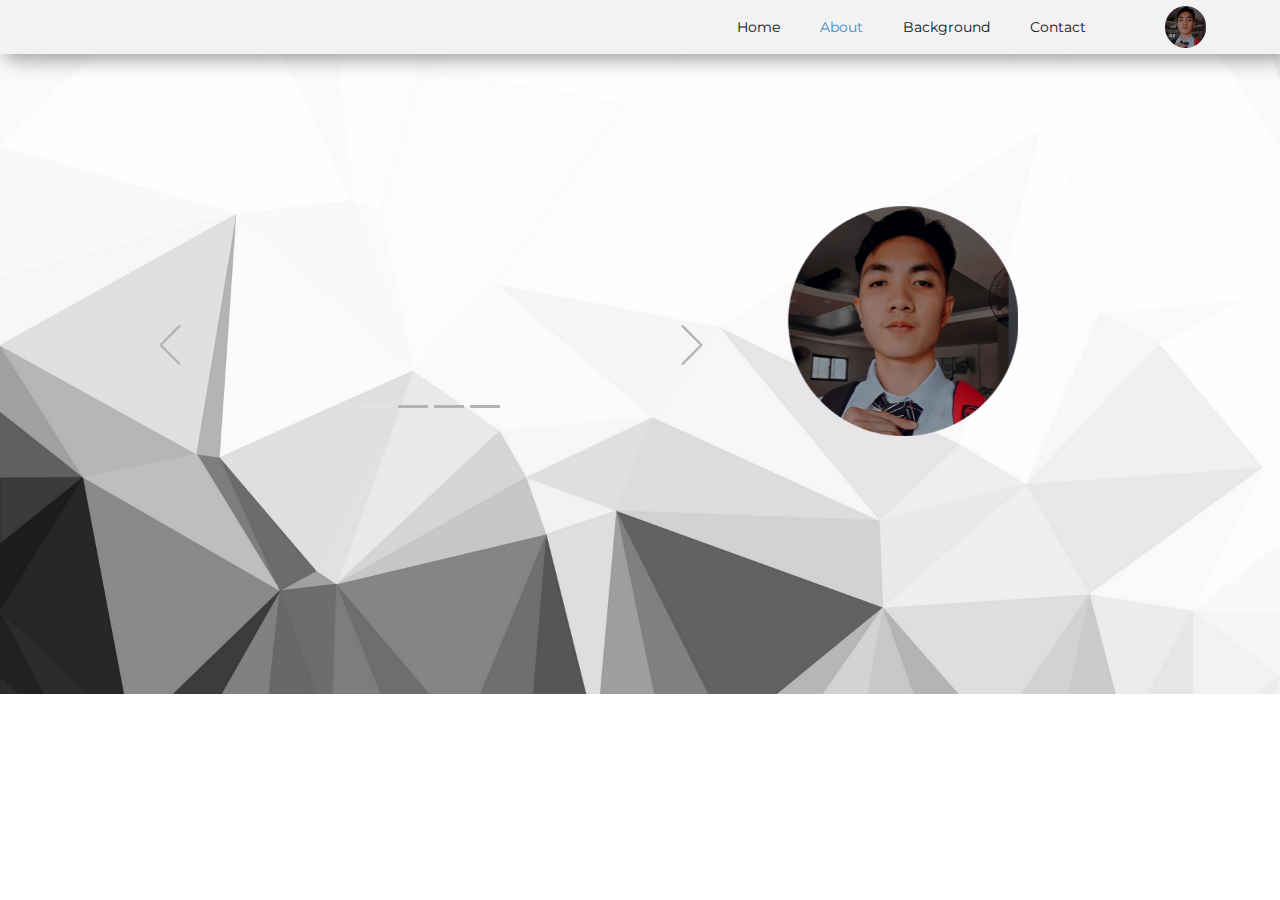
==== About.html @ c998b85d "hashtag_kulangot" ====
<!DOCTYPE html>
<html style="font-size: 16px;" lang="en"><head>
    <meta name="viewport" content="width=device-width, initial-scale=1.0">
    <meta charset="utf-8">
    <meta name="keywords" content="">
    <meta name="description" content="">
    <title>About</title>
    <link rel="stylesheet" href="nicepage.css" media="screen">
<link rel="stylesheet" href="About.css" media="screen">
    <script class="u-script" type="text/javascript" src="jquery.js" defer=""></script>
    <script class="u-script" type="text/javascript" src="nicepage.js" defer=""></script>
    <meta name="generator" content="Nicepage 5.18.6, nicepage.com">
    <link id="u-theme-google-font" rel="stylesheet" href="https://fonts.googleapis.com/css?family=Roboto:100,100i,300,300i,400,400i,500,500i,700,700i,900,900i|Open+Sans:300,300i,400,400i,500,500i,600,600i,700,700i,800,800i">
    <link id="u-page-google-font" rel="stylesheet" href="https://fonts.googleapis.com/css?family=Montserrat:100,100i,200,200i,300,300i,400,400i,500,500i,600,600i,700,700i,800,800i,900,900i">
    
    
    
    <script type="application/ld+json">{
		"@context": "http://schema.org",
		"@type": "Organization",
		"name": "HashtagKulangot"
}</script>
    <meta name="theme-color" content="#478ac9">
    <meta property="og:title" content="About">
    <meta property="og:description" content="">
    <meta property="og:type" content="website">
  <meta data-intl-tel-input-cdn-path="intlTelInput/"></head>
  <body data-path-to-root="./" class="u-body u-xl-mode" data-lang="en"><header class="u-box-shadow u-clearfix u-grey-5 u-header u-sticky u-sticky-5478 u-header" id="sec-b8b0"><div class="u-clearfix u-sheet u-sheet-1">
        <img class="u-align-right u-enable-responsive u-image u-image-contain u-image-default u-image-1" src="Picsart_23-10-25_15-03-24-7631.png" alt="" data-image-width="1279" data-image-height="1280">
        <nav class="u-menu u-menu-one-level u-offcanvas u-menu-1">
          <div class="menu-collapse u-custom-font u-font-montserrat" style="font-size: 0.75rem; letter-spacing: 0px; font-weight: 300;">
            <a class="u-button-style u-custom-left-right-menu-spacing u-custom-padding-bottom u-custom-top-bottom-menu-spacing u-file-icon u-nav-link u-text-active-palette-1-base u-text-hover-palette-2-base u-file-icon-1" href="#">
              <img src="12522220.png" alt="">
            </a>
          </div>
          <div class="u-custom-menu u-nav-container">
            <ul class="u-custom-font u-font-montserrat u-nav u-unstyled u-nav-1"><li class="u-nav-item"><a class="u-button-style u-nav-link u-text-active-palette-1-base u-text-hover-palette-2-base" href="Home.html" style="padding: 10px 20px;">Home</a>
</li><li class="u-nav-item"><a class="u-button-style u-nav-link u-text-active-palette-1-base u-text-hover-palette-2-base" href="About.html" style="padding: 10px 20px;">About</a>
</li><li class="u-nav-item"><a class="u-button-style u-nav-link u-text-active-palette-1-base u-text-hover-palette-2-base" href="Background.html" style="padding: 10px 20px;">Background</a>
</li><li class="u-nav-item"><a class="u-button-style u-nav-link u-text-active-palette-1-base u-text-hover-palette-2-base" href="Contact.html" style="padding: 10px 20px;">Contact</a>
</li></ul>
          </div>
          <div class="u-custom-menu u-nav-container-collapse">
            <div class="u-black u-container-style u-inner-container-layout u-opacity u-opacity-75 u-sidenav">
              <div class="u-inner-container-layout u-sidenav-overflow">
                <p class="u-align-center u-custom-font u-font-georgia u-text u-text-default-xs u-text-1">MENU</p>
                <ul class="u-align-center u-custom-font u-font-courier-new u-nav u-popupmenu-items u-unstyled u-nav-2"><li class="u-nav-item"><a class="u-button-style u-nav-link" href="Home.html" style="padding-top: 16px; padding-bottom: 16px;">Home</a>
</li><li class="u-nav-item"><a class="u-button-style u-nav-link" href="About.html" style="padding-top: 16px; padding-bottom: 16px;">About</a>
</li><li class="u-nav-item"><a class="u-button-style u-nav-link" href="Background.html" style="padding-top: 16px; padding-bottom: 16px;">Background</a>
</li><li class="u-nav-item"><a class="u-button-style u-nav-link" href="Contact.html" style="padding-top: 16px; padding-bottom: 16px;">Contact</a>
</li></ul>
                <div class="u-menu-close u-menu-close-1"></div>
                <p class="u-align-center u-custom-font u-font-georgia u-text u-text-default-xs u-text-2"> © Chester Muñez. <br>All rights reserved.
                </p>
              </div>
            </div>
            <div class="u-black u-menu-overlay u-opacity u-opacity-50"></div>
          </div>
        </nav>
        <h4 class="u-align-left u-custom-font u-font-montserrat u-hidden-md u-hidden-sm u-hidden-xs u-hover-feature u-text u-text-3" data-animation-name="customAnimationIn" data-animation-duration="1000" data-animation-delay="2000">MY PORTFOLIO</h4>
      </div></header>
    <section class="u-clearfix u-image u-section-1" id="sec-8a00" data-image-width="8000" data-image-height="4500">
      
      <div class="u-clearfix u-sheet u-sheet-1">
        <img class="u-hover-feature u-image u-image-contain u-image-default u-image-1" src="Picsart_23-10-25_15-03-24-7631.png" alt="" data-image-width="1279" data-image-height="1280" data-animation-name="flipIn" data-animation-duration="1000" data-animation-direction="X">
        <p class="u-custom-font u-font-montserrat u-hover-feature u-text u-text-default u-text-1" data-animation-name="customAnimationIn" data-animation-duration="1000" data-animation-delay="1000">Balance and Driven</p>
        <div data-interval="5000" data-u-ride="carousel" class="u-carousel u-slider u-slider-1" id="carousel-beac">
          <ol class="u-absolute-hcenter u-carousel-indicators u-carousel-indicators-1">
            <li data-u-target="#carousel-beac" class="u-active u-active-grey-10 u-grey-30" data-u-slide-to="0"></li>
            <li data-u-target="#carousel-beac" class="u-active-grey-10 u-grey-30" data-u-slide-to="1"></li>
            <li data-u-target="#carousel-beac" class="u-active-grey-10 u-grey-30" data-u-slide-to="2"></li>
            <li data-u-target="#carousel-beac" class="u-active-grey-10 u-grey-30" data-u-slide-to="3"></li>
          </ol>
          <div class="u-carousel-inner" role="listbox">
            <div class="u-active u-carousel-item u-container-style u-slide">
              <div class="u-container-layout u-container-layout-1">
                <p class="u-align-center u-hover-feature u-text u-text-2" data-animation-name="customAnimationIn" data-animation-duration="1000" data-animation-delay="1500"> "A working student, harmonizing employment with my studies to support myself."</p>
              </div>
            </div>
            <div class="u-align-center u-carousel-item u-container-style u-slide">
              <div class="u-container-layout u-container-layout-2">
                <p class="u-hover-feature u-text u-text-3"> "Currently employed as a Transcriptionist, where ​my role involves converting audio content into written text."</p>
              </div>
            </div>
            <div class="u-align-center u-carousel-item u-container-style u-slide">
              <div class="u-container-layout u-container-layout-3">
                <p class="u-hover-feature u-text u-text-4"> "As a church musician, my profound commitment is to serve through the gift of music."</p>
              </div>
            </div>
            <div class="u-carousel-item u-container-align-center-md u-container-align-center-sm u-container-style u-slide">
              <div class="u-container-layout u-valign-middle-lg u-valign-top-md u-valign-top-sm u-container-layout-4">
                <p class="u-align-center u-hover-feature u-text u-text-5"> "During leisure hours, I engage in stenography writing and honing my m​usical skills, especially on keyboard."</p>
              </div>
            </div>
          </div>
          <a class="u-absolute-vcenter u-carousel-control u-carousel-control-prev u-spacing-5 u-text-grey-30 u-carousel-control-1" href="#carousel-beac" role="button" data-u-slide="prev">
            <span aria-hidden="true">
              <svg viewBox="0 0 477.175 477.175"><path d="M145.188,238.575l215.5-215.5c5.3-5.3,5.3-13.8,0-19.1s-13.8-5.3-19.1,0l-225.1,225.1c-5.3,5.3-5.3,13.8,0,19.1l225.1,225
                    c2.6,2.6,6.1,4,9.5,4s6.9-1.3,9.5-4c5.3-5.3,5.3-13.8,0-19.1L145.188,238.575z"></path></svg>
            </span>
            <span class="sr-only">Previous</span>
          </a>
          <a class="u-absolute-vcenter u-carousel-control u-carousel-control-next u-spacing-5 u-text-grey-30 u-carousel-control-2" href="#carousel-beac" role="button" data-u-slide="next">
            <span aria-hidden="true">
              <svg viewBox="0 0 477.175 477.175"><path d="M360.731,229.075l-225.1-225.1c-5.3-5.3-13.8-5.3-19.1,0s-5.3,13.8,0,19.1l215.5,215.5l-215.5,215.5
                    c-5.3,5.3-5.3,13.8,0,19.1c2.6,2.6,6.1,4,9.5,4c3.4,0,6.9-1.3,9.5-4l225.1-225.1C365.931,242.875,365.931,234.275,360.731,229.075z"></path></svg>
            </span>
            <span class="sr-only">Next</span>
          </a>
        </div>
      </div>
      
      
      
      
      
    </section>
    
    
    
    
  
</body></html>
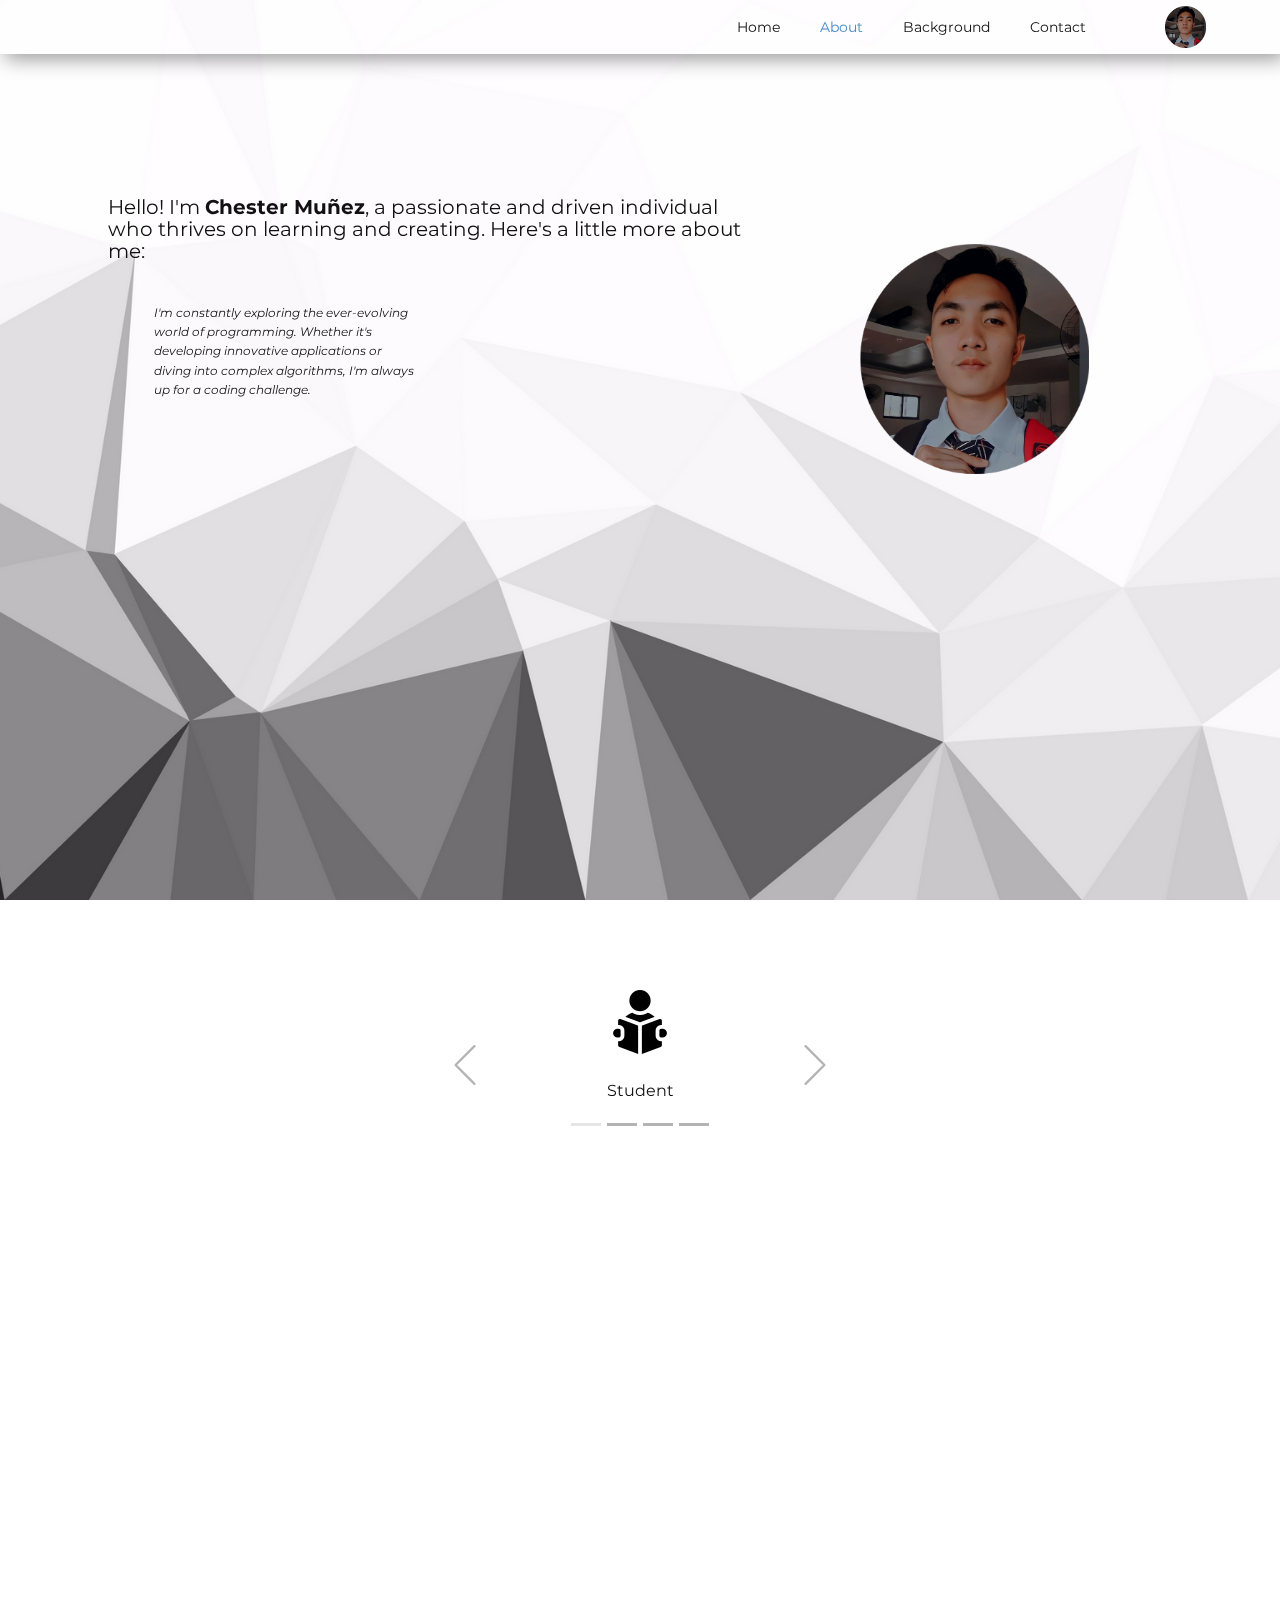
==== commit 37ed5821: "apakatagal" ====
--- a/About.html
+++ b/About.html
@@ -9,23 +9,25 @@
 <link rel="stylesheet" href="About.css" media="screen">
     <script class="u-script" type="text/javascript" src="jquery.js" defer=""></script>
     <script class="u-script" type="text/javascript" src="nicepage.js" defer=""></script>
-    <meta name="generator" content="Nicepage 5.18.6, nicepage.com">
+    <meta name="generator" content="Nicepage 5.21.3, nicepage.com">
     <link id="u-theme-google-font" rel="stylesheet" href="https://fonts.googleapis.com/css?family=Roboto:100,100i,300,300i,400,400i,500,500i,700,700i,900,900i|Open+Sans:300,300i,400,400i,500,500i,600,600i,700,700i,800,800i">
     <link id="u-page-google-font" rel="stylesheet" href="https://fonts.googleapis.com/css?family=Montserrat:100,100i,200,200i,300,300i,400,400i,500,500i,600,600i,700,700i,800,800i,900,900i">
+    
+    
     
     
     
     <script type="application/ld+json">{
 		"@context": "http://schema.org",
 		"@type": "Organization",
-		"name": "HashtagKulangot"
+		"name": "QWEEE"
 }</script>
     <meta name="theme-color" content="#478ac9">
     <meta property="og:title" content="About">
     <meta property="og:description" content="">
     <meta property="og:type" content="website">
   <meta data-intl-tel-input-cdn-path="intlTelInput/"></head>
-  <body data-path-to-root="./" class="u-body u-xl-mode" data-lang="en"><header class="u-box-shadow u-clearfix u-grey-5 u-header u-sticky u-sticky-5478 u-header" id="sec-b8b0"><div class="u-clearfix u-sheet u-sheet-1">
+  <body data-path-to-root="./" data-include-products="false" class="u-body u-overlap u-overlap-transparent u-xl-mode" data-lang="en" style="background-position: 50% 50%; background-image: url(&quot;1Backgorund.jpg&quot;);"><header class="u-box-shadow u-clearfix u-grey-5 u-header u-sticky u-sticky-5478 u-header" id="sec-b8b0"><div class="u-clearfix u-sheet u-sheet-1">
         <img class="u-align-right u-enable-responsive u-image u-image-contain u-image-default u-image-1" src="Picsart_23-10-25_15-03-24-7631.png" alt="" data-image-width="1279" data-image-height="1280">
         <nav class="u-menu u-menu-one-level u-offcanvas u-menu-1">
           <div class="menu-collapse u-custom-font u-font-montserrat" style="font-size: 0.75rem; letter-spacing: 0px; font-weight: 300;">
@@ -59,48 +61,83 @@
         </nav>
         <h4 class="u-align-left u-custom-font u-font-montserrat u-hidden-md u-hidden-sm u-hidden-xs u-hover-feature u-text u-text-3" data-animation-name="customAnimationIn" data-animation-duration="1000" data-animation-delay="2000">MY PORTFOLIO</h4>
       </div></header>
-    <section class="u-clearfix u-image u-section-1" id="sec-8a00" data-image-width="8000" data-image-height="4500">
+    <section class="u-clearfix u-section-1" id="sec-8a00">
       
       <div class="u-clearfix u-sheet u-sheet-1">
-        <img class="u-hover-feature u-image u-image-contain u-image-default u-image-1" src="Picsart_23-10-25_15-03-24-7631.png" alt="" data-image-width="1279" data-image-height="1280" data-animation-name="flipIn" data-animation-duration="1000" data-animation-direction="X">
-        <p class="u-custom-font u-font-montserrat u-hover-feature u-text u-text-default u-text-1" data-animation-name="customAnimationIn" data-animation-duration="1000" data-animation-delay="1000">Balance and Driven</p>
-        <div data-interval="5000" data-u-ride="carousel" class="u-carousel u-slider u-slider-1" id="carousel-beac">
+        <img class="u-align-center-md u-align-center-sm u-align-center-xs u-hover-feature u-image u-image-contain u-image-default u-image-1" src="Picsart_23-10-25_15-03-24-7631.png" alt="" data-image-width="1279" data-image-height="1280" data-animation-name="flipIn" data-animation-duration="1000" data-animation-direction="X">
+        <h2 class="u-custom-font u-font-montserrat u-hover-feature u-text u-text-1" data-animation-name="customAnimationIn" data-animation-duration="1000"> Hello! I'm <span style="font-weight: 700;">Chester Muñez</span>, a passionate and driven individual who thrives on learning and creating. Here's a little more about me:
+        </h2>
+        <div class="custom-expanded u-align-center-md u-align-center-sm u-align-center-xs u-list u-list-1">
+          <div class="u-repeater u-repeater-1">
+            <div class="u-container-style u-list-item u-repeater-item">
+              <div class="u-container-layout u-similar-container u-valign-top u-container-layout-1">
+                <blockquote class="u-align-left u-border-none u-custom-font u-font-montserrat u-hover-feature u-radius-10 u-text u-text-default u-text-2" data-animation-name="customAnimationIn" data-animation-duration="1000" data-animation-delay="500">I'm constantly exploring the ever-evolving world of programming. Whether it's developing innovative applications or diving into complex algorithms, I'm always up for a coding challenge.</blockquote>
+              </div>
+            </div>
+            <div class="u-container-style u-list-item u-repeater-item">
+              <div class="u-container-layout u-similar-container u-valign-top u-container-layout-2">
+                <blockquote class="u-align-left u-border-none u-custom-font u-font-montserrat u-hover-feature u-text u-text-default u-text-3" data-animation-name="customAnimationIn" data-animation-duration="1000" data-animation-delay="1000"> When I'm not behind a computer screen, I'm often engrossed in the world of music theory. Composing melodies, understanding harmonic structures, and experimenting with new sounds are my favorite pastimes. Music is my creative outlet.</blockquote>
+              </div>
+            </div>
+            <div class="u-container-style u-list-item u-repeater-item">
+              <div class="u-container-layout u-similar-container u-valign-top u-container-layout-3">
+                <blockquote class="u-align-left u-border-none u-custom-font u-font-montserrat u-hover-feature u-radius-10 u-text u-text-default u-text-4" data-animation-name="customAnimationIn" data-animation-duration="1000" data-animation-delay="1500"> The precision and efficiency of stenography have always fascinated me. I'm on a journey to master this unique skill, honing my ability to capture spoken words at lightning speed. It's a testament to my commitment to lifelong learning.</blockquote>
+              </div>
+            </div>
+            <div class="u-container-style u-list-item u-repeater-item">
+              <div class="u-container-layout u-similar-container u-valign-top u-container-layout-4">
+                <blockquote class="u-align-left u-border-none u-custom-font u-font-montserrat u-hover-feature u-radius-10 u-text u-text-default u-text-5" data-animation-name="customAnimationIn" data-animation-duration="1000" data-animation-delay="2000"> Learning is a constant in my life, and I'm always eager to embrace new challenges and broaden my horizons. The thrill of discovery and growth keeps me motivated and engaged in every aspect of my work.</blockquote>
+              </div>
+            </div>
+          </div>
+        </div>
+      </div>
+      
+      
+      
+      
+      
+    </section>
+    <section class="u-clearfix u-section-2" id="sec-cd60">
+      <div class="u-clearfix u-sheet u-sheet-1">
+        <h2 class="u-align-center u-custom-font u-font-montserrat u-hover-feature u-text u-text-default u-text-1" data-animation-name="customAnimationIn" data-animation-duration="1000">Balance and Driven</h2>
+        <div data-interval="5000" data-u-ride="carousel" class="custom-expanded u-carousel u-slider u-slider-1" id="carousel-af8b">
           <ol class="u-absolute-hcenter u-carousel-indicators u-carousel-indicators-1">
-            <li data-u-target="#carousel-beac" class="u-active u-active-grey-10 u-grey-30" data-u-slide-to="0"></li>
-            <li data-u-target="#carousel-beac" class="u-active-grey-10 u-grey-30" data-u-slide-to="1"></li>
-            <li data-u-target="#carousel-beac" class="u-active-grey-10 u-grey-30" data-u-slide-to="2"></li>
-            <li data-u-target="#carousel-beac" class="u-active-grey-10 u-grey-30" data-u-slide-to="3"></li>
+            <li data-u-target="#carousel-af8b" class="u-active u-active-grey-10 u-grey-30" data-u-slide-to="0"></li>
+            <li data-u-target="#carousel-af8b" class="u-active-grey-10 u-grey-30" data-u-slide-to="1"></li>
+            <li data-u-target="#carousel-af8b" class="u-active-grey-10 u-grey-30" data-u-slide-to="2"></li>
+            <li data-u-target="#carousel-af8b" class="u-active-grey-10 u-grey-30" data-u-slide-to="3"></li>
           </ol>
           <div class="u-carousel-inner" role="listbox">
             <div class="u-active u-carousel-item u-container-style u-slide">
-              <div class="u-container-layout u-container-layout-1">
-                <p class="u-align-center u-hover-feature u-text u-text-2" data-animation-name="customAnimationIn" data-animation-duration="1000" data-animation-delay="1500"> "A working student, harmonizing employment with my studies to support myself."</p>
+              <div class="u-container-layout u-container-layout-1"><span class="u-file-icon u-hover-feature u-icon u-icon-1"><img src="3068327-35cf291e.png" alt=""></span>
+                <h4 class="u-custom-font u-font-montserrat u-hover-feature u-text u-text-default u-text-2">Student</h4>
               </div>
             </div>
-            <div class="u-align-center u-carousel-item u-container-style u-slide">
-              <div class="u-container-layout u-container-layout-2">
-                <p class="u-hover-feature u-text u-text-3"> "Currently employed as a Transcriptionist, where ​my role involves converting audio content into written text."</p>
+            <div class="u-carousel-item u-container-style u-slide">
+              <div class="u-container-layout u-container-layout-2"><span class="u-file-icon u-hover-feature u-icon u-icon-2"><img src="1063299.png" alt=""></span>
+                <h4 class="u-align-center u-custom-font u-font-montserrat u-hover-feature u-text u-text-default u-text-3">Employed</h4>
               </div>
             </div>
-            <div class="u-align-center u-carousel-item u-container-style u-slide">
-              <div class="u-container-layout u-container-layout-3">
-                <p class="u-hover-feature u-text u-text-4"> "As a church musician, my profound commitment is to serve through the gift of music."</p>
+            <div class="u-carousel-item u-container-style u-slide">
+              <div class="u-container-layout u-container-layout-3"><span class="u-file-icon u-hover-feature u-icon u-icon-3"><img src="478372.png" alt=""></span>
+                <h4 class="u-align-center u-custom-font u-font-montserrat u-hover-feature u-text u-text-default u-text-4">Church Musician</h4>
               </div>
             </div>
-            <div class="u-carousel-item u-container-align-center-md u-container-align-center-sm u-container-style u-slide">
-              <div class="u-container-layout u-valign-middle-lg u-valign-top-md u-valign-top-sm u-container-layout-4">
-                <p class="u-align-center u-hover-feature u-text u-text-5"> "During leisure hours, I engage in stenography writing and honing my m​usical skills, especially on keyboard."</p>
+            <div class="u-carousel-item u-container-style u-slide">
+              <div class="u-container-layout u-container-layout-4"><span class="u-file-icon u-hover-feature u-icon u-icon-4"><img src="16941.png" alt=""></span>
+                <h4 class="u-align-center u-custom-font u-font-montserrat u-hover-feature u-text u-text-default u-text-5">Learning Stenography Writing</h4>
               </div>
             </div>
           </div>
-          <a class="u-absolute-vcenter u-carousel-control u-carousel-control-prev u-spacing-5 u-text-grey-30 u-carousel-control-1" href="#carousel-beac" role="button" data-u-slide="prev">
+          <a class="u-absolute-vcenter u-carousel-control u-carousel-control-prev u-spacing-5 u-text-grey-30 u-carousel-control-1" href="#carousel-af8b" role="button" data-u-slide="prev">
             <span aria-hidden="true">
               <svg viewBox="0 0 477.175 477.175"><path d="M145.188,238.575l215.5-215.5c5.3-5.3,5.3-13.8,0-19.1s-13.8-5.3-19.1,0l-225.1,225.1c-5.3,5.3-5.3,13.8,0,19.1l225.1,225
                     c2.6,2.6,6.1,4,9.5,4s6.9-1.3,9.5-4c5.3-5.3,5.3-13.8,0-19.1L145.188,238.575z"></path></svg>
             </span>
             <span class="sr-only">Previous</span>
           </a>
-          <a class="u-absolute-vcenter u-carousel-control u-carousel-control-next u-spacing-5 u-text-grey-30 u-carousel-control-2" href="#carousel-beac" role="button" data-u-slide="next">
+          <a class="u-absolute-vcenter u-carousel-control u-carousel-control-next u-spacing-5 u-text-grey-30 u-carousel-control-2" href="#carousel-af8b" role="button" data-u-slide="next">
             <span aria-hidden="true">
               <svg viewBox="0 0 477.175 477.175"><path d="M360.731,229.075l-225.1-225.1c-5.3-5.3-13.8-5.3-19.1,0s-5.3,13.8,0,19.1l215.5,215.5l-215.5,215.5
                     c-5.3,5.3-5.3,13.8,0,19.1c2.6,2.6,6.1,4,9.5,4c3.4,0,6.9-1.3,9.5-4l225.1-225.1C365.931,242.875,365.931,234.275,360.731,229.075z"></path></svg>
@@ -114,8 +151,39 @@
       
       
       
+      
+      
+      
+      
     </section>
-    
+    <section class="u-clearfix u-section-3" id="sec-85e8">
+      <div class="u-clearfix u-sheet u-valign-middle u-sheet-1">
+        <div class="u-expanded-width u-list u-list-1">
+          <div class="u-repeater u-repeater-1">
+            <div class="u-container-align-center u-container-style u-list-item u-repeater-item">
+              <div class="u-container-layout u-similar-container u-container-layout-1"><span class="u-file-icon u-icon u-icon-1" data-animation-name="customAnimationIn" data-animation-duration="1000"><img src="3068327.png" alt=""></span>
+                <blockquote class="u-text u-text-default u-text-1" data-animation-name="customAnimationIn" data-animation-duration="1000" data-animation-delay="250"> "At this time, I am enrolled as a student in the Bachelor of Science in Computer Science program."</blockquote>
+              </div>
+            </div>
+            <div class="u-container-style u-list-item u-repeater-item">
+              <div class="u-container-layout u-similar-container u-container-layout-2"><span class="u-file-icon u-icon u-icon-2" data-animation-name="customAnimationIn" data-animation-duration="1000" data-animation-delay="500"><img src="1063299.png" alt=""></span>
+                <blockquote class="u-text u-text-default u-text-2" data-animation-name="customAnimationIn" data-animation-duration="1000" data-animation-delay="750"> "I'm a working student, managing both work and studies to support myself."</blockquote>
+              </div>
+            </div>
+            <div class="u-container-style u-list-item u-repeater-item">
+              <div class="u-container-layout u-similar-container u-container-layout-3"><span class="u-file-icon u-icon u-icon-3" data-animation-name="customAnimationIn" data-animation-duration="1000" data-animation-delay="1000"><img src="478372.png" alt=""></span>
+                <blockquote class="u-text u-text-default u-text-3" data-animation-name="customAnimationIn" data-animation-duration="1000" data-animation-delay="1250"> "As a church musician, my profound commitment is to serve through the gift of music."</blockquote>
+              </div>
+            </div>
+            <div class="u-container-style u-list-item u-repeater-item">
+              <div class="u-container-layout u-similar-container u-container-layout-4"><span class="u-file-icon u-icon u-icon-4" data-animation-name="customAnimationIn" data-animation-duration="1000" data-animation-delay="1500"><img src="16941.png" alt=""></span>
+                <blockquote class="u-text u-text-default u-text-4" data-animation-name="customAnimationIn" data-animation-duration="1000" data-animation-delay="1750"> "In my spare time, I used to learn stenography writing."</blockquote>
+              </div>
+            </div>
+          </div>
+        </div>
+      </div>
+    </section>
     
     
     
--- a/nicepage.css
+++ b/nicepage.css
@@ -1086,6 +1086,9 @@
 .u-btn-rectangle {
   border-radius: 0 !important;
 }
+.u-button-style {
+  transition-property: background-color, color, border-color;
+}
 .u-text a,
 .u-post-content a,
 .u-tab-item a,
@@ -2774,6 +2777,9 @@
   display: flex;
   align-items: center;
 }
+.u-input-row:first-child {
+  margin-top: 0 !important;
+}
 .u-input-row input {
   margin: 0;
   flex-shrink: 0;
@@ -2784,14 +2790,19 @@
   margin-left: 5px;
   margin-bottom: 0;
 }
-.u-form-input-layout-horizontal .u-form-radio-button-wrapper,
-.u-form-input-layout-horizontal .u-form-checkbox-group-wrapper {
+.u-form-radiobutton.u-form-input-layout-horizontal .u-form-radio-button-wrapper,
+.u-form-radiobutton.u-form-input-layout-horizontal .u-form-checkbox-group-wrapper,
+.u-form-checkbox-group.u-form-input-layout-horizontal .u-form-radio-button-wrapper,
+.u-form-checkbox-group.u-form-input-layout-horizontal .u-form-checkbox-group-wrapper {
   display: flex;
   align-items: center;
   flex-wrap: wrap;
 }
-.u-form-input-layout-horizontal .u-form-radio-button-wrapper .u-input-row,
-.u-form-input-layout-horizontal .u-form-checkbox-group-wrapper .u-input-row {
+.u-form-radiobutton.u-form-input-layout-horizontal .u-form-radio-button-wrapper .u-input-row,
+.u-form-radiobutton.u-form-input-layout-horizontal .u-form-checkbox-group-wrapper .u-input-row,
+.u-form-checkbox-group.u-form-input-layout-horizontal .u-form-radio-button-wrapper .u-input-row,
+.u-form-checkbox-group.u-form-input-layout-horizontal .u-form-checkbox-group-wrapper .u-input-row {
+  margin-top: 0;
   margin-right: 1em;
 }
 .u-form-rating .u-input-hidden {
@@ -2956,8 +2967,8 @@
   margin-right: 0;
 }
 .u-form {
-  --progress-spacing: 0;
-  --bar-size: 0;
+  --progress-spacing: 0px;
+  --bar-size: 0px;
   --bar-default-color: transparent;
   --bar-active-color: transparent;
   --step-icon-default-color: transparent;
@@ -2970,10 +2981,13 @@
   --step-text-done-color: transparent;
   --step-text-active-color: transparent;
   --step-icon-border-color: transparent;
-  --step-icon-border-width: 0;
-  --step-icon-border-radius: 0;
-  --step-icon-size: 0;
+  --step-icon-border-width: 0px;
+  --step-icon-border-radius: 0px;
+  --step-icon-size: 0px;
   
+}
+.u-form-progress-responsive {
+  --step-icon-size: 0px;
 }
 .u-form-progress-inner {
   display: flex;
@@ -3002,7 +3016,7 @@
 }
 .u-form-progress-bar {
   background-color: var(--bar-active-color);
-  transition: 0.2s;
+  transition: 0.5s;
   width: 0;
 }
 .u-form-progress-step {
@@ -3010,12 +3024,21 @@
   justify-content: center;
   align-items: center;
   z-index: 1;
+  margin-right: 7px;
+}
+.u-form-progress-step:last-child {
+  margin-right: 0;
+}
+.u-form-progress-responsive .u-form-progress-step {
+  display: none;
 }
 .u-form-progress-icon.u-icon {
   display: flex;
   align-items: center;
   justify-content: center;
   overflow: hidden;
+  transition: .5s;
+  counter-increment: step;
   background-color: var(--step-icon-default-color);
   border: var(--step-icon-border-width) solid var(--step-icon-border-color);
   border-radius: var(--step-icon-border-radius);
@@ -3032,11 +3055,16 @@
   width: auto !important;
 }
 .u-form-progress-icon.u-icon:empty:before {
-  counter-increment: step;
+  line-height: normal;
+}
+.u-form-progress-icon-text .u-form-progress-step .u-form-progress-icon.u-icon {
+  transform: none;
+}
+.u-form-progress-icon-text .u-form-progress-step .u-form-progress-icon.u-icon:empty:before {
   content: counter(step);
-  line-height: normal;
 }
 .u-form-progress-step.active .u-form-progress-icon {
+  transform: scale(2);
   background-color: var(--step-icon-active-color);
   color: var(--step-icon-text-active-color);
 }
@@ -3063,6 +3091,68 @@
 .u-form-progress-text-top .u-form-progress-inner {
   margin-bottom: 0;
   margin-top: 2em;
+}
+.u-progress-text-hidden .u-form-progress-inner {
+  margin-bottom: 0;
+}
+.u-progress-text-hidden .u-form-progress-text {
+  display: none !important;
+}
+@media (min-width: 1400px) {
+  .u-progress-text-hidden-xxl .u-form-progress-inner {
+    margin-bottom: 0;
+  }
+  .u-progress-text-hidden-xxl .u-form-progress-text {
+    display: none !important;
+  }
+}
+@media (min-width: 1200px) {
+  .u-xl-mode .u-progress-text-hidden-xl .u-form-progress-inner {
+    margin-bottom: 0;
+  }
+  .u-xl-mode .u-progress-text-hidden-xl .u-form-progress-text {
+    display: none !important;
+  }
+}
+@media (min-width: 1200px) and (max-width: 1399px) {
+  .u-xxl-mode .u-progress-text-hidden-xl .u-form-progress-inner {
+    margin-bottom: 0;
+  }
+  .u-xxl-mode .u-progress-text-hidden-xl .u-form-progress-text {
+    display: none !important;
+  }
+}
+@media (min-width: 992px) and (max-width: 1199px) {
+  .u-progress-text-hidden-lg .u-form-progress-inner {
+    margin-bottom: 0;
+  }
+  .u-progress-text-hidden-lg .u-form-progress-text {
+    display: none !important;
+  }
+}
+@media (min-width: 768px) and (max-width: 991px) {
+  .u-progress-text-hidden-md .u-form-progress-inner {
+    margin-bottom: 0;
+  }
+  .u-progress-text-hidden-md .u-form-progress-text {
+    display: none !important;
+  }
+}
+@media (min-width: 576px) and (max-width: 767px) {
+  .u-progress-text-hidden-sm .u-form-progress-inner {
+    margin-bottom: 0;
+  }
+  .u-progress-text-hidden-sm .u-form-progress-text {
+    display: none !important;
+  }
+}
+@media (max-width: 575px) {
+  .u-progress-text-hidden-xs .u-form-progress-inner {
+    margin-bottom: 0;
+  }
+  .u-progress-text-hidden-xs .u-form-progress-text {
+    display: none !important;
+  }
 }
 *,
 *:before,
@@ -3122,19 +3212,14 @@
 .u-textlink:active {
   color: inherit;
 }
+.u-spacing-100.u-language-layout-dropdown .u-language-url + .u-language-url,
+.u-form-checks-spacing-100 .u-form-checkbox-group .u-input-row,
+.u-form-radios-spacing-100 .u-form-radiobutton .u-input-row {
+  margin-top: 100px;
+}
 .u-spacing-100.u-countdown-item .u-countdown-counter,
 .u-text.u-spacing-100 li {
   margin-bottom: 100px;
-}
-.u-text.u-indent-100,
-.u-text.u-indent-100 ul,
-.u-text.u-indent-100 ol {
-  padding-left: 120px;
-}
-.u-form-vertical .u-label-left .u-spacing-100.u-field-label,
-.u-form-vertical .u-label-left .u-spacing-100.u-label,
-.u-rating-icons.u-spacing-100 > .u-form-rating-item {
-  margin-right: 100px;
 }
 .u-spacing-100.u-countdown-counter > div + div,
 .u-spacing-100.u-price-wrapper > div + div,
@@ -3142,33 +3227,37 @@
 .u-spacing-100 .u-social-url + .u-social-url {
   margin-left: 100px;
 }
-.u-spacing-100.u-language-layout-dropdown .u-language-url + .u-language-url {
-  margin-top: 100px;
-}
 .u-spacing-100.u-countdown-wrapper > div:not(.u-hidden) + div {
   margin-left: 50px;
+}
+.u-form-vertical .u-label-left .u-spacing-100.u-field-label,
+.u-form-vertical .u-label-left .u-spacing-100.u-label,
+.u-rating-icons.u-spacing-100 > .u-form-rating-item,
+.u-form-checks-spacing-100 .u-form-checkbox-group.u-form-input-layout-horizontal .u-input-row,
+.u-form-radios-spacing-100 .u-form-radiobutton.u-form-input-layout-horizontal .u-input-row {
+  margin-right: 100px;
+}
+blockquote.u-text.u-indent-100 {
+  padding-left: 100px;
+}
+.u-text.u-indent-100,
+.u-text.u-indent-100 ul,
+.u-text.u-indent-100 ol {
+  padding-left: 120px;
 }
 .u-spacing-100.u-search-icon,
 .u-spacing-100.u-gallery-nav,
 .u-spacing-100.u-carousel-control {
   padding: 100px;
 }
-blockquote.u-text.u-indent-100 {
-  padding-left: 100px;
+.u-spacing-99.u-language-layout-dropdown .u-language-url + .u-language-url,
+.u-form-checks-spacing-99 .u-form-checkbox-group .u-input-row,
+.u-form-radios-spacing-99 .u-form-radiobutton .u-input-row {
+  margin-top: 99px;
 }
 .u-spacing-99.u-countdown-item .u-countdown-counter,
 .u-text.u-spacing-99 li {
   margin-bottom: 99px;
-}
-.u-text.u-indent-99,
-.u-text.u-indent-99 ul,
-.u-text.u-indent-99 ol {
-  padding-left: 119px;
-}
-.u-form-vertical .u-label-left .u-spacing-99.u-field-label,
-.u-form-vertical .u-label-left .u-spacing-99.u-label,
-.u-rating-icons.u-spacing-99 > .u-form-rating-item {
-  margin-right: 99px;
 }
 .u-spacing-99.u-countdown-counter > div + div,
 .u-spacing-99.u-price-wrapper > div + div,
@@ -3176,33 +3265,37 @@
 .u-spacing-99 .u-social-url + .u-social-url {
   margin-left: 99px;
 }
-.u-spacing-99.u-language-layout-dropdown .u-language-url + .u-language-url {
-  margin-top: 99px;
-}
 .u-spacing-99.u-countdown-wrapper > div:not(.u-hidden) + div {
   margin-left: 49.5px;
+}
+.u-form-vertical .u-label-left .u-spacing-99.u-field-label,
+.u-form-vertical .u-label-left .u-spacing-99.u-label,
+.u-rating-icons.u-spacing-99 > .u-form-rating-item,
+.u-form-checks-spacing-99 .u-form-checkbox-group.u-form-input-layout-horizontal .u-input-row,
+.u-form-radios-spacing-99 .u-form-radiobutton.u-form-input-layout-horizontal .u-input-row {
+  margin-right: 99px;
+}
+blockquote.u-text.u-indent-99 {
+  padding-left: 99px;
+}
+.u-text.u-indent-99,
+.u-text.u-indent-99 ul,
+.u-text.u-indent-99 ol {
+  padding-left: 119px;
 }
 .u-spacing-99.u-search-icon,
 .u-spacing-99.u-gallery-nav,
 .u-spacing-99.u-carousel-control {
   padding: 99px;
 }
-blockquote.u-text.u-indent-99 {
-  padding-left: 99px;
+.u-spacing-98.u-language-layout-dropdown .u-language-url + .u-language-url,
+.u-form-checks-spacing-98 .u-form-checkbox-group .u-input-row,
+.u-form-radios-spacing-98 .u-form-radiobutton .u-input-row {
+  margin-top: 98px;
 }
 .u-spacing-98.u-countdown-item .u-countdown-counter,
 .u-text.u-spacing-98 li {
   margin-bottom: 98px;
-}
-.u-text.u-indent-98,
-.u-text.u-indent-98 ul,
-.u-text.u-indent-98 ol {
-  padding-left: 118px;
-}
-.u-form-vertical .u-label-left .u-spacing-98.u-field-label,
-.u-form-vertical .u-label-left .u-spacing-98.u-label,
-.u-rating-icons.u-spacing-98 > .u-form-rating-item {
-  margin-right: 98px;
 }
 .u-spacing-98.u-countdown-counter > div + div,
 .u-spacing-98.u-price-wrapper > div + div,
@@ -3210,33 +3303,37 @@
 .u-spacing-98 .u-social-url + .u-social-url {
   margin-left: 98px;
 }
-.u-spacing-98.u-language-layout-dropdown .u-language-url + .u-language-url {
-  margin-top: 98px;
-}
 .u-spacing-98.u-countdown-wrapper > div:not(.u-hidden) + div {
   margin-left: 49px;
+}
+.u-form-vertical .u-label-left .u-spacing-98.u-field-label,
+.u-form-vertical .u-label-left .u-spacing-98.u-label,
+.u-rating-icons.u-spacing-98 > .u-form-rating-item,
+.u-form-checks-spacing-98 .u-form-checkbox-group.u-form-input-layout-horizontal .u-input-row,
+.u-form-radios-spacing-98 .u-form-radiobutton.u-form-input-layout-horizontal .u-input-row {
+  margin-right: 98px;
+}
+blockquote.u-text.u-indent-98 {
+  padding-left: 98px;
+}
+.u-text.u-indent-98,
+.u-text.u-indent-98 ul,
+.u-text.u-indent-98 ol {
+  padding-left: 118px;
 }
 .u-spacing-98.u-search-icon,
 .u-spacing-98.u-gallery-nav,
 .u-spacing-98.u-carousel-control {
   padding: 98px;
 }
-blockquote.u-text.u-indent-98 {
-  padding-left: 98px;
+.u-spacing-97.u-language-layout-dropdown .u-language-url + .u-language-url,
+.u-form-checks-spacing-97 .u-form-checkbox-group .u-input-row,
+.u-form-radios-spacing-97 .u-form-radiobutton .u-input-row {
+  margin-top: 97px;
 }
 .u-spacing-97.u-countdown-item .u-countdown-counter,
 .u-text.u-spacing-97 li {
   margin-bottom: 97px;
-}
-.u-text.u-indent-97,
-.u-text.u-indent-97 ul,
-.u-text.u-indent-97 ol {
-  padding-left: 117px;
-}
-.u-form-vertical .u-label-left .u-spacing-97.u-field-label,
-.u-form-vertical .u-label-left .u-spacing-97.u-label,
-.u-rating-icons.u-spacing-97 > .u-form-rating-item {
-  margin-right: 97px;
 }
 .u-spacing-97.u-countdown-counter > div + div,
 .u-spacing-97.u-price-wrapper > div + div,
@@ -3244,33 +3341,37 @@
 .u-spacing-97 .u-social-url + .u-social-url {
   margin-left: 97px;
 }
-.u-spacing-97.u-language-layout-dropdown .u-language-url + .u-language-url {
-  margin-top: 97px;
-}
 .u-spacing-97.u-countdown-wrapper > div:not(.u-hidden) + div {
   margin-left: 48.5px;
+}
+.u-form-vertical .u-label-left .u-spacing-97.u-field-label,
+.u-form-vertical .u-label-left .u-spacing-97.u-label,
+.u-rating-icons.u-spacing-97 > .u-form-rating-item,
+.u-form-checks-spacing-97 .u-form-checkbox-group.u-form-input-layout-horizontal .u-input-row,
+.u-form-radios-spacing-97 .u-form-radiobutton.u-form-input-layout-horizontal .u-input-row {
+  margin-right: 97px;
+}
+blockquote.u-text.u-indent-97 {
+  padding-left: 97px;
+}
+.u-text.u-indent-97,
+.u-text.u-indent-97 ul,
+.u-text.u-indent-97 ol {
+  padding-left: 117px;
 }
 .u-spacing-97.u-search-icon,
 .u-spacing-97.u-gallery-nav,
 .u-spacing-97.u-carousel-control {
   padding: 97px;
 }
-blockquote.u-text.u-indent-97 {
-  padding-left: 97px;
+.u-spacing-96.u-language-layout-dropdown .u-language-url + .u-language-url,
+.u-form-checks-spacing-96 .u-form-checkbox-group .u-input-row,
+.u-form-radios-spacing-96 .u-form-radiobutton .u-input-row {
+  margin-top: 96px;
 }
 .u-spacing-96.u-countdown-item .u-countdown-counter,
 .u-text.u-spacing-96 li {
   margin-bottom: 96px;
-}
-.u-text.u-indent-96,
-.u-text.u-indent-96 ul,
-.u-text.u-indent-96 ol {
-  padding-left: 116px;
-}
-.u-form-vertical .u-label-left .u-spacing-96.u-field-label,
-.u-form-vertical .u-label-left .u-spacing-96.u-label,
-.u-rating-icons.u-spacing-96 > .u-form-rating-item {
-  margin-right: 96px;
 }
 .u-spacing-96.u-countdown-counter > div + div,
 .u-spacing-96.u-price-wrapper > div + div,
@@ -3278,33 +3379,37 @@
 .u-spacing-96 .u-social-url + .u-social-url {
   margin-left: 96px;
 }
-.u-spacing-96.u-language-layout-dropdown .u-language-url + .u-language-url {
-  margin-top: 96px;
-}
 .u-spacing-96.u-countdown-wrapper > div:not(.u-hidden) + div {
   margin-left: 48px;
+}
+.u-form-vertical .u-label-left .u-spacing-96.u-field-label,
+.u-form-vertical .u-label-left .u-spacing-96.u-label,
+.u-rating-icons.u-spacing-96 > .u-form-rating-item,
+.u-form-checks-spacing-96 .u-form-checkbox-group.u-form-input-layout-horizontal .u-input-row,
+.u-form-radios-spacing-96 .u-form-radiobutton.u-form-input-layout-horizontal .u-input-row {
+  margin-right: 96px;
+}
+blockquote.u-text.u-indent-96 {
+  padding-left: 96px;
+}
+.u-text.u-indent-96,
+.u-text.u-indent-96 ul,
+.u-text.u-indent-96 ol {
+  padding-left: 116px;
 }
 .u-spacing-96.u-search-icon,
 .u-spacing-96.u-gallery-nav,
 .u-spacing-96.u-carousel-control {
   padding: 96px;
 }
-blockquote.u-text.u-indent-96 {
-  padding-left: 96px;
+.u-spacing-95.u-language-layout-dropdown .u-language-url + .u-language-url,
+.u-form-checks-spacing-95 .u-form-checkbox-group .u-input-row,
+.u-form-radios-spacing-95 .u-form-radiobutton .u-input-row {
+  margin-top: 95px;
 }
 .u-spacing-95.u-countdown-item .u-countdown-counter,
 .u-text.u-spacing-95 li {
   margin-bottom: 95px;
-}
-.u-text.u-indent-95,
-.u-text.u-indent-95 ul,
-.u-text.u-indent-95 ol {
-  padding-left: 115px;
-}
-.u-form-vertical .u-label-left .u-spacing-95.u-field-label,
-.u-form-vertical .u-label-left .u-spacing-95.u-label,
-.u-rating-icons.u-spacing-95 > .u-form-rating-item {
-  margin-right: 95px;
 }
 .u-spacing-95.u-countdown-counter > div + div,
 .u-spacing-95.u-price-wrapper > div + div,
@@ -3312,33 +3417,37 @@
 .u-spacing-95 .u-social-url + .u-social-url {
   margin-left: 95px;
 }
-.u-spacing-95.u-language-layout-dropdown .u-language-url + .u-language-url {
-  margin-top: 95px;
-}
 .u-spacing-95.u-countdown-wrapper > div:not(.u-hidden) + div {
   margin-left: 47.5px;
+}
+.u-form-vertical .u-label-left .u-spacing-95.u-field-label,
+.u-form-vertical .u-label-left .u-spacing-95.u-label,
+.u-rating-icons.u-spacing-95 > .u-form-rating-item,
+.u-form-checks-spacing-95 .u-form-checkbox-group.u-form-input-layout-horizontal .u-input-row,
+.u-form-radios-spacing-95 .u-form-radiobutton.u-form-input-layout-horizontal .u-input-row {
+  margin-right: 95px;
+}
+blockquote.u-text.u-indent-95 {
+  padding-left: 95px;
+}
+.u-text.u-indent-95,
+.u-text.u-indent-95 ul,
+.u-text.u-indent-95 ol {
+  padding-left: 115px;
 }
 .u-spacing-95.u-search-icon,
 .u-spacing-95.u-gallery-nav,
 .u-spacing-95.u-carousel-control {
   padding: 95px;
 }
-blockquote.u-text.u-indent-95 {
-  padding-left: 95px;
+.u-spacing-94.u-language-layout-dropdown .u-language-url + .u-language-url,
+.u-form-checks-spacing-94 .u-form-checkbox-group .u-input-row,
+.u-form-radios-spacing-94 .u-form-radiobutton .u-input-row {
+  margin-top: 94px;
 }
 .u-spacing-94.u-countdown-item .u-countdown-counter,
 .u-text.u-spacing-94 li {
   margin-bottom: 94px;
-}
-.u-text.u-indent-94,
-.u-text.u-indent-94 ul,
-.u-text.u-indent-94 ol {
-  padding-left: 114px;
-}
-.u-form-vertical .u-label-left .u-spacing-94.u-field-label,
-.u-form-vertical .u-label-left .u-spacing-94.u-label,
-.u-rating-icons.u-spacing-94 > .u-form-rating-item {
-  margin-right: 94px;
 }
 .u-spacing-94.u-countdown-counter > div + div,
 .u-spacing-94.u-price-wrapper > div + div,
@@ -3346,33 +3455,37 @@
 .u-spacing-94 .u-social-url + .u-social-url {
   margin-left: 94px;
 }
-.u-spacing-94.u-language-layout-dropdown .u-language-url + .u-language-url {
-  margin-top: 94px;
-}
 .u-spacing-94.u-countdown-wrapper > div:not(.u-hidden) + div {
   margin-left: 47px;
+}
+.u-form-vertical .u-label-left .u-spacing-94.u-field-label,
+.u-form-vertical .u-label-left .u-spacing-94.u-label,
+.u-rating-icons.u-spacing-94 > .u-form-rating-item,
+.u-form-checks-spacing-94 .u-form-checkbox-group.u-form-input-layout-horizontal .u-input-row,
+.u-form-radios-spacing-94 .u-form-radiobutton.u-form-input-layout-horizontal .u-input-row {
+  margin-right: 94px;
+}
+blockquote.u-text.u-indent-94 {
+  padding-left: 94px;
+}
+.u-text.u-indent-94,
+.u-text.u-indent-94 ul,
+.u-text.u-indent-94 ol {
+  padding-left: 114px;
 }
 .u-spacing-94.u-search-icon,
 .u-spacing-94.u-gallery-nav,
 .u-spacing-94.u-carousel-control {
   padding: 94px;
 }
-blockquote.u-text.u-indent-94 {
-  padding-left: 94px;
+.u-spacing-93.u-language-layout-dropdown .u-language-url + .u-language-url,
+.u-form-checks-spacing-93 .u-form-checkbox-group .u-input-row,
+.u-form-radios-spacing-93 .u-form-radiobutton .u-input-row {
+  margin-top: 93px;
 }
 .u-spacing-93.u-countdown-item .u-countdown-counter,
 .u-text.u-spacing-93 li {
   margin-bottom: 93px;
-}
-.u-text.u-indent-93,
-.u-text.u-indent-93 ul,
-.u-text.u-indent-93 ol {
-  padding-left: 113px;
-}
-.u-form-vertical .u-label-left .u-spacing-93.u-field-label,
-.u-form-vertical .u-label-left .u-spacing-93.u-label,
-.u-rating-icons.u-spacing-93 > .u-form-rating-item {
-  margin-right: 93px;
 }
 .u-spacing-93.u-countdown-counter > div + div,
 .u-spacing-93.u-price-wrapper > div + div,
@@ -3380,33 +3493,37 @@
 .u-spacing-93 .u-social-url + .u-social-url {
   margin-left: 93px;
 }
-.u-spacing-93.u-language-layout-dropdown .u-language-url + .u-language-url {
-  margin-top: 93px;
-}
 .u-spacing-93.u-countdown-wrapper > div:not(.u-hidden) + div {
   margin-left: 46.5px;
+}
+.u-form-vertical .u-label-left .u-spacing-93.u-field-label,
+.u-form-vertical .u-label-left .u-spacing-93.u-label,
+.u-rating-icons.u-spacing-93 > .u-form-rating-item,
+.u-form-checks-spacing-93 .u-form-checkbox-group.u-form-input-layout-horizontal .u-input-row,
+.u-form-radios-spacing-93 .u-form-radiobutton.u-form-input-layout-horizontal .u-input-row {
+  margin-right: 93px;
+}
+blockquote.u-text.u-indent-93 {
+  padding-left: 93px;
+}
+.u-text.u-indent-93,
+.u-text.u-indent-93 ul,
+.u-text.u-indent-93 ol {
+  padding-left: 113px;
 }
 .u-spacing-93.u-search-icon,
 .u-spacing-93.u-gallery-nav,
 .u-spacing-93.u-carousel-control {
   padding: 93px;
 }
-blockquote.u-text.u-indent-93 {
-  padding-left: 93px;
+.u-spacing-92.u-language-layout-dropdown .u-language-url + .u-language-url,
+.u-form-checks-spacing-92 .u-form-checkbox-group .u-input-row,
+.u-form-radios-spacing-92 .u-form-radiobutton .u-input-row {
+  margin-top: 92px;
 }
 .u-spacing-92.u-countdown-item .u-countdown-counter,
 .u-text.u-spacing-92 li {
   margin-bottom: 92px;
-}
-.u-text.u-indent-92,
-.u-text.u-indent-92 ul,
-.u-text.u-indent-92 ol {
-  padding-left: 112px;
-}
-.u-form-vertical .u-label-left .u-spacing-92.u-field-label,
-.u-form-vertical .u-label-left .u-spacing-92.u-label,
-.u-rating-icons.u-spacing-92 > .u-form-rating-item {
-  margin-right: 92px;
 }
 .u-spacing-92.u-countdown-counter > div + div,
 .u-spacing-92.u-price-wrapper > div + div,
@@ -3414,33 +3531,37 @@
 .u-spacing-92 .u-social-url + .u-social-url {
   margin-left: 92px;
 }
-.u-spacing-92.u-language-layout-dropdown .u-language-url + .u-language-url {
-  margin-top: 92px;
-}
 .u-spacing-92.u-countdown-wrapper > div:not(.u-hidden) + div {
   margin-left: 46px;
+}
+.u-form-vertical .u-label-left .u-spacing-92.u-field-label,
+.u-form-vertical .u-label-left .u-spacing-92.u-label,
+.u-rating-icons.u-spacing-92 > .u-form-rating-item,
+.u-form-checks-spacing-92 .u-form-checkbox-group.u-form-input-layout-horizontal .u-input-row,
+.u-form-radios-spacing-92 .u-form-radiobutton.u-form-input-layout-horizontal .u-input-row {
+  margin-right: 92px;
+}
+blockquote.u-text.u-indent-92 {
+  padding-left: 92px;
+}
+.u-text.u-indent-92,
+.u-text.u-indent-92 ul,
+.u-text.u-indent-92 ol {
+  padding-left: 112px;
 }
 .u-spacing-92.u-search-icon,
 .u-spacing-92.u-gallery-nav,
 .u-spacing-92.u-carousel-control {
   padding: 92px;
 }
-blockquote.u-text.u-indent-92 {
-  padding-left: 92px;
+.u-spacing-91.u-language-layout-dropdown .u-language-url + .u-language-url,
+.u-form-checks-spacing-91 .u-form-checkbox-group .u-input-row,
+.u-form-radios-spacing-91 .u-form-radiobutton .u-input-row {
+  margin-top: 91px;
 }
 .u-spacing-91.u-countdown-item .u-countdown-counter,
 .u-text.u-spacing-91 li {
   margin-bottom: 91px;
-}
-.u-text.u-indent-91,
-.u-text.u-indent-91 ul,
-.u-text.u-indent-91 ol {
-  padding-left: 111px;
-}
-.u-form-vertical .u-label-left .u-spacing-91.u-field-label,
-.u-form-vertical .u-label-left .u-spacing-91.u-label,
-.u-rating-icons.u-spacing-91 > .u-form-rating-item {
-  margin-right: 91px;
 }
 .u-spacing-91.u-countdown-counter > div + div,
 .u-spacing-91.u-price-wrapper > div + div,
@@ -3448,33 +3569,37 @@
 .u-spacing-91 .u-social-url + .u-social-url {
   margin-left: 91px;
 }
-.u-spacing-91.u-language-layout-dropdown .u-language-url + .u-language-url {
-  margin-top: 91px;
-}
 .u-spacing-91.u-countdown-wrapper > div:not(.u-hidden) + div {
   margin-left: 45.5px;
+}
+.u-form-vertical .u-label-left .u-spacing-91.u-field-label,
+.u-form-vertical .u-label-left .u-spacing-91.u-label,
+.u-rating-icons.u-spacing-91 > .u-form-rating-item,
+.u-form-checks-spacing-91 .u-form-checkbox-group.u-form-input-layout-horizontal .u-input-row,
+.u-form-radios-spacing-91 .u-form-radiobutton.u-form-input-layout-horizontal .u-input-row {
+  margin-right: 91px;
+}
+blockquote.u-text.u-indent-91 {
+  padding-left: 91px;
+}
+.u-text.u-indent-91,
+.u-text.u-indent-91 ul,
+.u-text.u-indent-91 ol {
+  padding-left: 111px;
 }
 .u-spacing-91.u-search-icon,
 .u-spacing-91.u-gallery-nav,
 .u-spacing-91.u-carousel-control {
   padding: 91px;
 }
-blockquote.u-text.u-indent-91 {
-  padding-left: 91px;
+.u-spacing-90.u-language-layout-dropdown .u-language-url + .u-language-url,
+.u-form-checks-spacing-90 .u-form-checkbox-group .u-input-row,
+.u-form-radios-spacing-90 .u-form-radiobutton .u-input-row {
+  margin-top: 90px;
 }
 .u-spacing-90.u-countdown-item .u-countdown-counter,
 .u-text.u-spacing-90 li {
   margin-bottom: 90px;
-}
-.u-text.u-indent-90,
-.u-text.u-indent-90 ul,
-.u-text.u-indent-90 ol {
-  padding-left: 110px;
-}
-.u-form-vertical .u-label-left .u-spacing-90.u-field-label,
-.u-form-vertical .u-label-left .u-spacing-90.u-label,
-.u-rating-icons.u-spacing-90 > .u-form-rating-item {
-  margin-right: 90px;
 }
 .u-spacing-90.u-countdown-counter > div + div,
 .u-spacing-90.u-price-wrapper > div + div,
@@ -3482,33 +3607,37 @@
 .u-spacing-90 .u-social-url + .u-social-url {
   margin-left: 90px;
 }
-.u-spacing-90.u-language-layout-dropdown .u-language-url + .u-language-url {
-  margin-top: 90px;
-}
 .u-spacing-90.u-countdown-wrapper > div:not(.u-hidden) + div {
   margin-left: 45px;
+}
+.u-form-vertical .u-label-left .u-spacing-90.u-field-label,
+.u-form-vertical .u-label-left .u-spacing-90.u-label,
+.u-rating-icons.u-spacing-90 > .u-form-rating-item,
+.u-form-checks-spacing-90 .u-form-checkbox-group.u-form-input-layout-horizontal .u-input-row,
+.u-form-radios-spacing-90 .u-form-radiobutton.u-form-input-layout-horizontal .u-input-row {
+  margin-right: 90px;
+}
+blockquote.u-text.u-indent-90 {
+  padding-left: 90px;
+}
+.u-text.u-indent-90,
+.u-text.u-indent-90 ul,
+.u-text.u-indent-90 ol {
+  padding-left: 110px;
 }
 .u-spacing-90.u-search-icon,
 .u-spacing-90.u-gallery-nav,
 .u-spacing-90.u-carousel-control {
   padding: 90px;
 }
-blockquote.u-text.u-indent-90 {
-  padding-left: 90px;
+.u-spacing-89.u-language-layout-dropdown .u-language-url + .u-language-url,
+.u-form-checks-spacing-89 .u-form-checkbox-group .u-input-row,
+.u-form-radios-spacing-89 .u-form-radiobutton .u-input-row {
+  margin-top: 89px;
 }
 .u-spacing-89.u-countdown-item .u-countdown-counter,
 .u-text.u-spacing-89 li {
   margin-bottom: 89px;
-}
-.u-text.u-indent-89,
-.u-text.u-indent-89 ul,
-.u-text.u-indent-89 ol {
-  padding-left: 109px;
-}
-.u-form-vertical .u-label-left .u-spacing-89.u-field-label,
-.u-form-vertical .u-label-left .u-spacing-89.u-label,
-.u-rating-icons.u-spacing-89 > .u-form-rating-item {
-  margin-right: 89px;
 }
 .u-spacing-89.u-countdown-counter > div + div,
 .u-spacing-89.u-price-wrapper > div + div,
@@ -3516,33 +3645,37 @@
 .u-spacing-89 .u-social-url + .u-social-url {
   margin-left: 89px;
 }
-.u-spacing-89.u-language-layout-dropdown .u-language-url + .u-language-url {
-  margin-top: 89px;
-}
 .u-spacing-89.u-countdown-wrapper > div:not(.u-hidden) + div {
   margin-left: 44.5px;
+}
+.u-form-vertical .u-label-left .u-spacing-89.u-field-label,
+.u-form-vertical .u-label-left .u-spacing-89.u-label,
+.u-rating-icons.u-spacing-89 > .u-form-rating-item,
+.u-form-checks-spacing-89 .u-form-checkbox-group.u-form-input-layout-horizontal .u-input-row,
+.u-form-radios-spacing-89 .u-form-radiobutton.u-form-input-layout-horizontal .u-input-row {
+  margin-right: 89px;
+}
+blockquote.u-text.u-indent-89 {
+  padding-left: 89px;
+}
+.u-text.u-indent-89,
+.u-text.u-indent-89 ul,
+.u-text.u-indent-89 ol {
+  padding-left: 109px;
 }
 .u-spacing-89.u-search-icon,
 .u-spacing-89.u-gallery-nav,
 .u-spacing-89.u-carousel-control {
   padding: 89px;
 }
-blockquote.u-text.u-indent-89 {
-  padding-left: 89px;
+.u-spacing-88.u-language-layout-dropdown .u-language-url + .u-language-url,
+.u-form-checks-spacing-88 .u-form-checkbox-group .u-input-row,
+.u-form-radios-spacing-88 .u-form-radiobutton .u-input-row {
+  margin-top: 88px;
 }
 .u-spacing-88.u-countdown-item .u-countdown-counter,
 .u-text.u-spacing-88 li {
   margin-bottom: 88px;
-}
-.u-text.u-indent-88,
-.u-text.u-indent-88 ul,
-.u-text.u-indent-88 ol {
-  padding-left: 108px;
-}
-.u-form-vertical .u-label-left .u-spacing-88.u-field-label,
-.u-form-vertical .u-label-left .u-spacing-88.u-label,
-.u-rating-icons.u-spacing-88 > .u-form-rating-item {
-  margin-right: 88px;
 }
 .u-spacing-88.u-countdown-counter > div + div,
 .u-spacing-88.u-price-wrapper > div + div,
@@ -3550,33 +3683,37 @@
 .u-spacing-88 .u-social-url + .u-social-url {
   margin-left: 88px;
 }
-.u-spacing-88.u-language-layout-dropdown .u-language-url + .u-language-url {
-  margin-top: 88px;
-}
 .u-spacing-88.u-countdown-wrapper > div:not(.u-hidden) + div {
   margin-left: 44px;
+}
+.u-form-vertical .u-label-left .u-spacing-88.u-field-label,
+.u-form-vertical .u-label-left .u-spacing-88.u-label,
+.u-rating-icons.u-spacing-88 > .u-form-rating-item,
+.u-form-checks-spacing-88 .u-form-checkbox-group.u-form-input-layout-horizontal .u-input-row,
+.u-form-radios-spacing-88 .u-form-radiobutton.u-form-input-layout-horizontal .u-input-row {
+  margin-right: 88px;
+}
+blockquote.u-text.u-indent-88 {
+  padding-left: 88px;
+}
+.u-text.u-indent-88,
+.u-text.u-indent-88 ul,
+.u-text.u-indent-88 ol {
+  padding-left: 108px;
 }
 .u-spacing-88.u-search-icon,
 .u-spacing-88.u-gallery-nav,
 .u-spacing-88.u-carousel-control {
   padding: 88px;
 }
-blockquote.u-text.u-indent-88 {
-  padding-left: 88px;
+.u-spacing-87.u-language-layout-dropdown .u-language-url + .u-language-url,
+.u-form-checks-spacing-87 .u-form-checkbox-group .u-input-row,
+.u-form-radios-spacing-87 .u-form-radiobutton .u-input-row {
+  margin-top: 87px;
 }
 .u-spacing-87.u-countdown-item .u-countdown-counter,
 .u-text.u-spacing-87 li {
   margin-bottom: 87px;
-}
-.u-text.u-indent-87,
-.u-text.u-indent-87 ul,
-.u-text.u-indent-87 ol {
-  padding-left: 107px;
-}
-.u-form-vertical .u-label-left .u-spacing-87.u-field-label,
-.u-form-vertical .u-label-left .u-spacing-87.u-label,
-.u-rating-icons.u-spacing-87 > .u-form-rating-item {
-  margin-right: 87px;
 }
 .u-spacing-87.u-countdown-counter > div + div,
 .u-spacing-87.u-price-wrapper > div + div,
@@ -3584,33 +3721,37 @@
 .u-spacing-87 .u-social-url + .u-social-url {
   margin-left: 87px;
 }
-.u-spacing-87.u-language-layout-dropdown .u-language-url + .u-language-url {
-  margin-top: 87px;
-}
 .u-spacing-87.u-countdown-wrapper > div:not(.u-hidden) + div {
   margin-left: 43.5px;
+}
+.u-form-vertical .u-label-left .u-spacing-87.u-field-label,
+.u-form-vertical .u-label-left .u-spacing-87.u-label,
+.u-rating-icons.u-spacing-87 > .u-form-rating-item,
+.u-form-checks-spacing-87 .u-form-checkbox-group.u-form-input-layout-horizontal .u-input-row,
+.u-form-radios-spacing-87 .u-form-radiobutton.u-form-input-layout-horizontal .u-input-row {
+  margin-right: 87px;
+}
+blockquote.u-text.u-indent-87 {
+  padding-left: 87px;
+}
+.u-text.u-indent-87,
+.u-text.u-indent-87 ul,
+.u-text.u-indent-87 ol {
+  padding-left: 107px;
 }
 .u-spacing-87.u-search-icon,
 .u-spacing-87.u-gallery-nav,
 .u-spacing-87.u-carousel-control {
   padding: 87px;
 }
-blockquote.u-text.u-indent-87 {
-  padding-left: 87px;
+.u-spacing-86.u-language-layout-dropdown .u-language-url + .u-language-url,
+.u-form-checks-spacing-86 .u-form-checkbox-group .u-input-row,
+.u-form-radios-spacing-86 .u-form-radiobutton .u-input-row {
+  margin-top: 86px;
 }
 .u-spacing-86.u-countdown-item .u-countdown-counter,
 .u-text.u-spacing-86 li {
   margin-bottom: 86px;
-}
-.u-text.u-indent-86,
-.u-text.u-indent-86 ul,
-.u-text.u-indent-86 ol {
-  padding-left: 106px;
-}
-.u-form-vertical .u-label-left .u-spacing-86.u-field-label,
-.u-form-vertical .u-label-left .u-spacing-86.u-label,
-.u-rating-icons.u-spacing-86 > .u-form-rating-item {
-  margin-right: 86px;
 }
 .u-spacing-86.u-countdown-counter > div + div,
 .u-spacing-86.u-price-wrapper > div + div,
@@ -3618,33 +3759,37 @@
 .u-spacing-86 .u-social-url + .u-social-url {
   margin-left: 86px;
 }
-.u-spacing-86.u-language-layout-dropdown .u-language-url + .u-language-url {
-  margin-top: 86px;
-}
 .u-spacing-86.u-countdown-wrapper > div:not(.u-hidden) + div {
   margin-left: 43px;
+}
+.u-form-vertical .u-label-left .u-spacing-86.u-field-label,
+.u-form-vertical .u-label-left .u-spacing-86.u-label,
+.u-rating-icons.u-spacing-86 > .u-form-rating-item,
+.u-form-checks-spacing-86 .u-form-checkbox-group.u-form-input-layout-horizontal .u-input-row,
+.u-form-radios-spacing-86 .u-form-radiobutton.u-form-input-layout-horizontal .u-input-row {
+  margin-right: 86px;
+}
+blockquote.u-text.u-indent-86 {
+  padding-left: 86px;
+}
+.u-text.u-indent-86,
+.u-text.u-indent-86 ul,
+.u-text.u-indent-86 ol {
+  padding-left: 106px;
 }
 .u-spacing-86.u-search-icon,
 .u-spacing-86.u-gallery-nav,
 .u-spacing-86.u-carousel-control {
   padding: 86px;
 }
-blockquote.u-text.u-indent-86 {
-  padding-left: 86px;
+.u-spacing-85.u-language-layout-dropdown .u-language-url + .u-language-url,
+.u-form-checks-spacing-85 .u-form-checkbox-group .u-input-row,
+.u-form-radios-spacing-85 .u-form-radiobutton .u-input-row {
+  margin-top: 85px;
 }
 .u-spacing-85.u-countdown-item .u-countdown-counter,
 .u-text.u-spacing-85 li {
   margin-bottom: 85px;
-}
-.u-text.u-indent-85,
-.u-text.u-indent-85 ul,
-.u-text.u-indent-85 ol {
-  padding-left: 105px;
-}
-.u-form-vertical .u-label-left .u-spacing-85.u-field-label,
-.u-form-vertical .u-label-left .u-spacing-85.u-label,
-.u-rating-icons.u-spacing-85 > .u-form-rating-item {
-  margin-right: 85px;
 }
 .u-spacing-85.u-countdown-counter > div + div,
 .u-spacing-85.u-price-wrapper > div + div,
@@ -3652,33 +3797,37 @@
 .u-spacing-85 .u-social-url + .u-social-url {
   margin-left: 85px;
 }
-.u-spacing-85.u-language-layout-dropdown .u-language-url + .u-language-url {
-  margin-top: 85px;
-}
 .u-spacing-85.u-countdown-wrapper > div:not(.u-hidden) + div {
   margin-left: 42.5px;
+}
+.u-form-vertical .u-label-left .u-spacing-85.u-field-label,
+.u-form-vertical .u-label-left .u-spacing-85.u-label,
+.u-rating-icons.u-spacing-85 > .u-form-rating-item,
+.u-form-checks-spacing-85 .u-form-checkbox-group.u-form-input-layout-horizontal .u-input-row,
+.u-form-radios-spacing-85 .u-form-radiobutton.u-form-input-layout-horizontal .u-input-row {
+  margin-right: 85px;
+}
+blockquote.u-text.u-indent-85 {
+  padding-left: 85px;
+}
+.u-text.u-indent-85,
+.u-text.u-indent-85 ul,
+.u-text.u-indent-85 ol {
+  padding-left: 105px;
 }
 .u-spacing-85.u-search-icon,
 .u-spacing-85.u-gallery-nav,
 .u-spacing-85.u-carousel-control {
   padding: 85px;
 }
-blockquote.u-text.u-indent-85 {
-  padding-left: 85px;
+.u-spacing-84.u-language-layout-dropdown .u-language-url + .u-language-url,
+.u-form-checks-spacing-84 .u-form-checkbox-group .u-input-row,
+.u-form-radios-spacing-84 .u-form-radiobutton .u-input-row {
+  margin-top: 84px;
 }
 .u-spacing-84.u-countdown-item .u-countdown-counter,
 .u-text.u-spacing-84 li {
   margin-bottom: 84px;
-}
-.u-text.u-indent-84,
-.u-text.u-indent-84 ul,
-.u-text.u-indent-84 ol {
-  padding-left: 104px;
-}
-.u-form-vertical .u-label-left .u-spacing-84.u-field-label,
-.u-form-vertical .u-label-left .u-spacing-84.u-label,
-.u-rating-icons.u-spacing-84 > .u-form-rating-item {
-  margin-right: 84px;
 }
 .u-spacing-84.u-countdown-counter > div + div,
 .u-spacing-84.u-price-wrapper > div + div,
@@ -3686,33 +3835,37 @@
 .u-spacing-84 .u-social-url + .u-social-url {
   margin-left: 84px;
 }
-.u-spacing-84.u-language-layout-dropdown .u-language-url + .u-language-url {
-  margin-top: 84px;
-}
 .u-spacing-84.u-countdown-wrapper > div:not(.u-hidden) + div {
   margin-left: 42px;
+}
+.u-form-vertical .u-label-left .u-spacing-84.u-field-label,
+.u-form-vertical .u-label-left .u-spacing-84.u-label,
+.u-rating-icons.u-spacing-84 > .u-form-rating-item,
+.u-form-checks-spacing-84 .u-form-checkbox-group.u-form-input-layout-horizontal .u-input-row,
+.u-form-radios-spacing-84 .u-form-radiobutton.u-form-input-layout-horizontal .u-input-row {
+  margin-right: 84px;
+}
+blockquote.u-text.u-indent-84 {
+  padding-left: 84px;
+}
+.u-text.u-indent-84,
+.u-text.u-indent-84 ul,
+.u-text.u-indent-84 ol {
+  padding-left: 104px;
 }
 .u-spacing-84.u-search-icon,
 .u-spacing-84.u-gallery-nav,
 .u-spacing-84.u-carousel-control {
   padding: 84px;
 }
-blockquote.u-text.u-indent-84 {
-  padding-left: 84px;
+.u-spacing-83.u-language-layout-dropdown .u-language-url + .u-language-url,
+.u-form-checks-spacing-83 .u-form-checkbox-group .u-input-row,
+.u-form-radios-spacing-83 .u-form-radiobutton .u-input-row {
+  margin-top: 83px;
 }
 .u-spacing-83.u-countdown-item .u-countdown-counter,
 .u-text.u-spacing-83 li {
   margin-bottom: 83px;
-}
-.u-text.u-indent-83,
-.u-text.u-indent-83 ul,
-.u-text.u-indent-83 ol {
-  padding-left: 103px;
-}
-.u-form-vertical .u-label-left .u-spacing-83.u-field-label,
-.u-form-vertical .u-label-left .u-spacing-83.u-label,
-.u-rating-icons.u-spacing-83 > .u-form-rating-item {
-  margin-right: 83px;
 }
 .u-spacing-83.u-countdown-counter > div + div,
 .u-spacing-83.u-price-wrapper > div + div,
@@ -3720,33 +3873,37 @@
 .u-spacing-83 .u-social-url + .u-social-url {
   margin-left: 83px;
 }
-.u-spacing-83.u-language-layout-dropdown .u-language-url + .u-language-url {
-  margin-top: 83px;
-}
 .u-spacing-83.u-countdown-wrapper > div:not(.u-hidden) + div {
   margin-left: 41.5px;
+}
+.u-form-vertical .u-label-left .u-spacing-83.u-field-label,
+.u-form-vertical .u-label-left .u-spacing-83.u-label,
+.u-rating-icons.u-spacing-83 > .u-form-rating-item,
+.u-form-checks-spacing-83 .u-form-checkbox-group.u-form-input-layout-horizontal .u-input-row,
+.u-form-radios-spacing-83 .u-form-radiobutton.u-form-input-layout-horizontal .u-input-row {
+  margin-right: 83px;
+}
+blockquote.u-text.u-indent-83 {
+  padding-left: 83px;
+}
+.u-text.u-indent-83,
+.u-text.u-indent-83 ul,
+.u-text.u-indent-83 ol {
+  padding-left: 103px;
 }
 .u-spacing-83.u-search-icon,
 .u-spacing-83.u-gallery-nav,
 .u-spacing-83.u-carousel-control {
   padding: 83px;
 }
-blockquote.u-text.u-indent-83 {
-  padding-left: 83px;
+.u-spacing-82.u-language-layout-dropdown .u-language-url + .u-language-url,
+.u-form-checks-spacing-82 .u-form-checkbox-group .u-input-row,
+.u-form-radios-spacing-82 .u-form-radiobutton .u-input-row {
+  margin-top: 82px;
 }
 .u-spacing-82.u-countdown-item .u-countdown-counter,
 .u-text.u-spacing-82 li {
   margin-bottom: 82px;
-}
-.u-text.u-indent-82,
-.u-text.u-indent-82 ul,
-.u-text.u-indent-82 ol {
-  padding-left: 102px;
-}
-.u-form-vertical .u-label-left .u-spacing-82.u-field-label,
-.u-form-vertical .u-label-left .u-spacing-82.u-label,
-.u-rating-icons.u-spacing-82 > .u-form-rating-item {
-  margin-right: 82px;
 }
 .u-spacing-82.u-countdown-counter > div + div,
 .u-spacing-82.u-price-wrapper > div + div,
@@ -3754,33 +3911,37 @@
 .u-spacing-82 .u-social-url + .u-social-url {
   margin-left: 82px;
 }
-.u-spacing-82.u-language-layout-dropdown .u-language-url + .u-language-url {
-  margin-top: 82px;
-}
 .u-spacing-82.u-countdown-wrapper > div:not(.u-hidden) + div {
   margin-left: 41px;
+}
+.u-form-vertical .u-label-left .u-spacing-82.u-field-label,
+.u-form-vertical .u-label-left .u-spacing-82.u-label,
+.u-rating-icons.u-spacing-82 > .u-form-rating-item,
+.u-form-checks-spacing-82 .u-form-checkbox-group.u-form-input-layout-horizontal .u-input-row,
+.u-form-radios-spacing-82 .u-form-radiobutton.u-form-input-layout-horizontal .u-input-row {
+  margin-right: 82px;
+}
+blockquote.u-text.u-indent-82 {
+  padding-left: 82px;
+}
+.u-text.u-indent-82,
+.u-text.u-indent-82 ul,
+.u-text.u-indent-82 ol {
+  padding-left: 102px;
 }
 .u-spacing-82.u-search-icon,
 .u-spacing-82.u-gallery-nav,
 .u-spacing-82.u-carousel-control {
   padding: 82px;
 }
-blockquote.u-text.u-indent-82 {
-  padding-left: 82px;
+.u-spacing-81.u-language-layout-dropdown .u-language-url + .u-language-url,
+.u-form-checks-spacing-81 .u-form-checkbox-group .u-input-row,
+.u-form-radios-spacing-81 .u-form-radiobutton .u-input-row {
+  margin-top: 81px;
 }
 .u-spacing-81.u-countdown-item .u-countdown-counter,
 .u-text.u-spacing-81 li {
   margin-bottom: 81px;
-}
-.u-text.u-indent-81,
-.u-text.u-indent-81 ul,
-.u-text.u-indent-81 ol {
-  padding-left: 101px;
-}
-.u-form-vertical .u-label-left .u-spacing-81.u-field-label,
-.u-form-vertical .u-label-left .u-spacing-81.u-label,
-.u-rating-icons.u-spacing-81 > .u-form-rating-item {
-  margin-right: 81px;
 }
 .u-spacing-81.u-countdown-counter > div + div,
 .u-spacing-81.u-price-wrapper > div + div,
@@ -3788,33 +3949,37 @@
 .u-spacing-81 .u-social-url + .u-social-url {
   margin-left: 81px;
 }
-.u-spacing-81.u-language-layout-dropdown .u-language-url + .u-language-url {
-  margin-top: 81px;
-}
 .u-spacing-81.u-countdown-wrapper > div:not(.u-hidden) + div {
   margin-left: 40.5px;
+}
+.u-form-vertical .u-label-left .u-spacing-81.u-field-label,
+.u-form-vertical .u-label-left .u-spacing-81.u-label,
+.u-rating-icons.u-spacing-81 > .u-form-rating-item,
+.u-form-checks-spacing-81 .u-form-checkbox-group.u-form-input-layout-horizontal .u-input-row,
+.u-form-radios-spacing-81 .u-form-radiobutton.u-form-input-layout-horizontal .u-input-row {
+  margin-right: 81px;
+}
+blockquote.u-text.u-indent-81 {
+  padding-left: 81px;
+}
+.u-text.u-indent-81,
+.u-text.u-indent-81 ul,
+.u-text.u-indent-81 ol {
+  padding-left: 101px;
 }
 .u-spacing-81.u-search-icon,
 .u-spacing-81.u-gallery-nav,
 .u-spacing-81.u-carousel-control {
   padding: 81px;
 }
-blockquote.u-text.u-indent-81 {
-  padding-left: 81px;
+.u-spacing-80.u-language-layout-dropdown .u-language-url + .u-language-url,
+.u-form-checks-spacing-80 .u-form-checkbox-group .u-input-row,
+.u-form-radios-spacing-80 .u-form-radiobutton .u-input-row {
+  margin-top: 80px;
 }
 .u-spacing-80.u-countdown-item .u-countdown-counter,
 .u-text.u-spacing-80 li {
   margin-bottom: 80px;
-}
-.u-text.u-indent-80,
-.u-text.u-indent-80 ul,
-.u-text.u-indent-80 ol {
-  padding-left: 100px;
-}
-.u-form-vertical .u-label-left .u-spacing-80.u-field-label,
-.u-form-vertical .u-label-left .u-spacing-80.u-label,
-.u-rating-icons.u-spacing-80 > .u-form-rating-item {
-  margin-right: 80px;
 }
 .u-spacing-80.u-countdown-counter > div + div,
 .u-spacing-80.u-price-wrapper > div + div,
@@ -3822,33 +3987,37 @@
 .u-spacing-80 .u-social-url + .u-social-url {
   margin-left: 80px;
 }
-.u-spacing-80.u-language-layout-dropdown .u-language-url + .u-language-url {
-  margin-top: 80px;
-}
 .u-spacing-80.u-countdown-wrapper > div:not(.u-hidden) + div {
   margin-left: 40px;
+}
+.u-form-vertical .u-label-left .u-spacing-80.u-field-label,
+.u-form-vertical .u-label-left .u-spacing-80.u-label,
+.u-rating-icons.u-spacing-80 > .u-form-rating-item,
+.u-form-checks-spacing-80 .u-form-checkbox-group.u-form-input-layout-horizontal .u-input-row,
+.u-form-radios-spacing-80 .u-form-radiobutton.u-form-input-layout-horizontal .u-input-row {
+  margin-right: 80px;
+}
+blockquote.u-text.u-indent-80 {
+  padding-left: 80px;
+}
+.u-text.u-indent-80,
+.u-text.u-indent-80 ul,
+.u-text.u-indent-80 ol {
+  padding-left: 100px;
 }
 .u-spacing-80.u-search-icon,
 .u-spacing-80.u-gallery-nav,
 .u-spacing-80.u-carousel-control {
   padding: 80px;
 }
-blockquote.u-text.u-indent-80 {
-  padding-left: 80px;
+.u-spacing-79.u-language-layout-dropdown .u-language-url + .u-language-url,
+.u-form-checks-spacing-79 .u-form-checkbox-group .u-input-row,
+.u-form-radios-spacing-79 .u-form-radiobutton .u-input-row {
+  margin-top: 79px;
 }
 .u-spacing-79.u-countdown-item .u-countdown-counter,
 .u-text.u-spacing-79 li {
   margin-bottom: 79px;
-}
-.u-text.u-indent-79,
-.u-text.u-indent-79 ul,
-.u-text.u-indent-79 ol {
-  padding-left: 99px;
-}
-.u-form-vertical .u-label-left .u-spacing-79.u-field-label,
-.u-form-vertical .u-label-left .u-spacing-79.u-label,
-.u-rating-icons.u-spacing-79 > .u-form-rating-item {
-  margin-right: 79px;
 }
 .u-spacing-79.u-countdown-counter > div + div,
 .u-spacing-79.u-price-wrapper > div + div,
@@ -3856,33 +4025,37 @@
 .u-spacing-79 .u-social-url + .u-social-url {
   margin-left: 79px;
 }
-.u-spacing-79.u-language-layout-dropdown .u-language-url + .u-language-url {
-  margin-top: 79px;
-}
 .u-spacing-79.u-countdown-wrapper > div:not(.u-hidden) + div {
   margin-left: 39.5px;
+}
+.u-form-vertical .u-label-left .u-spacing-79.u-field-label,
+.u-form-vertical .u-label-left .u-spacing-79.u-label,
+.u-rating-icons.u-spacing-79 > .u-form-rating-item,
+.u-form-checks-spacing-79 .u-form-checkbox-group.u-form-input-layout-horizontal .u-input-row,
+.u-form-radios-spacing-79 .u-form-radiobutton.u-form-input-layout-horizontal .u-input-row {
+  margin-right: 79px;
+}
+blockquote.u-text.u-indent-79 {
+  padding-left: 79px;
+}
+.u-text.u-indent-79,
+.u-text.u-indent-79 ul,
+.u-text.u-indent-79 ol {
+  padding-left: 99px;
 }
 .u-spacing-79.u-search-icon,
 .u-spacing-79.u-gallery-nav,
 .u-spacing-79.u-carousel-control {
   padding: 79px;
 }
-blockquote.u-text.u-indent-79 {
-  padding-left: 79px;
+.u-spacing-78.u-language-layout-dropdown .u-language-url + .u-language-url,
+.u-form-checks-spacing-78 .u-form-checkbox-group .u-input-row,
+.u-form-radios-spacing-78 .u-form-radiobutton .u-input-row {
+  margin-top: 78px;
 }
 .u-spacing-78.u-countdown-item .u-countdown-counter,
 .u-text.u-spacing-78 li {
   margin-bottom: 78px;
-}
-.u-text.u-indent-78,
-.u-text.u-indent-78 ul,
-.u-text.u-indent-78 ol {
-  padding-left: 98px;
-}
-.u-form-vertical .u-label-left .u-spacing-78.u-field-label,
-.u-form-vertical .u-label-left .u-spacing-78.u-label,
-.u-rating-icons.u-spacing-78 > .u-form-rating-item {
-  margin-right: 78px;
 }
 .u-spacing-78.u-countdown-counter > div + div,
 .u-spacing-78.u-price-wrapper > div + div,
@@ -3890,33 +4063,37 @@
 .u-spacing-78 .u-social-url + .u-social-url {
   margin-left: 78px;
 }
-.u-spacing-78.u-language-layout-dropdown .u-language-url + .u-language-url {
-  margin-top: 78px;
-}
 .u-spacing-78.u-countdown-wrapper > div:not(.u-hidden) + div {
   margin-left: 39px;
+}
+.u-form-vertical .u-label-left .u-spacing-78.u-field-label,
+.u-form-vertical .u-label-left .u-spacing-78.u-label,
+.u-rating-icons.u-spacing-78 > .u-form-rating-item,
+.u-form-checks-spacing-78 .u-form-checkbox-group.u-form-input-layout-horizontal .u-input-row,
+.u-form-radios-spacing-78 .u-form-radiobutton.u-form-input-layout-horizontal .u-input-row {
+  margin-right: 78px;
+}
+blockquote.u-text.u-indent-78 {
+  padding-left: 78px;
+}
+.u-text.u-indent-78,
+.u-text.u-indent-78 ul,
+.u-text.u-indent-78 ol {
+  padding-left: 98px;
 }
 .u-spacing-78.u-search-icon,
 .u-spacing-78.u-gallery-nav,
 .u-spacing-78.u-carousel-control {
   padding: 78px;
 }
-blockquote.u-text.u-indent-78 {
-  padding-left: 78px;
+.u-spacing-77.u-language-layout-dropdown .u-language-url + .u-language-url,
+.u-form-checks-spacing-77 .u-form-checkbox-group .u-input-row,
+.u-form-radios-spacing-77 .u-form-radiobutton .u-input-row {
+  margin-top: 77px;
 }
 .u-spacing-77.u-countdown-item .u-countdown-counter,
 .u-text.u-spacing-77 li {
   margin-bottom: 77px;
-}
-.u-text.u-indent-77,
-.u-text.u-indent-77 ul,
-.u-text.u-indent-77 ol {
-  padding-left: 97px;
-}
-.u-form-vertical .u-label-left .u-spacing-77.u-field-label,
-.u-form-vertical .u-label-left .u-spacing-77.u-label,
-.u-rating-icons.u-spacing-77 > .u-form-rating-item {
-  margin-right: 77px;
 }
 .u-spacing-77.u-countdown-counter > div + div,
 .u-spacing-77.u-price-wrapper > div + div,
@@ -3924,33 +4101,37 @@
 .u-spacing-77 .u-social-url + .u-social-url {
   margin-left: 77px;
 }
-.u-spacing-77.u-language-layout-dropdown .u-language-url + .u-language-url {
-  margin-top: 77px;
-}
 .u-spacing-77.u-countdown-wrapper > div:not(.u-hidden) + div {
   margin-left: 38.5px;
+}
+.u-form-vertical .u-label-left .u-spacing-77.u-field-label,
+.u-form-vertical .u-label-left .u-spacing-77.u-label,
+.u-rating-icons.u-spacing-77 > .u-form-rating-item,
+.u-form-checks-spacing-77 .u-form-checkbox-group.u-form-input-layout-horizontal .u-input-row,
+.u-form-radios-spacing-77 .u-form-radiobutton.u-form-input-layout-horizontal .u-input-row {
+  margin-right: 77px;
+}
+blockquote.u-text.u-indent-77 {
+  padding-left: 77px;
+}
+.u-text.u-indent-77,
+.u-text.u-indent-77 ul,
+.u-text.u-indent-77 ol {
+  padding-left: 97px;
 }
 .u-spacing-77.u-search-icon,
 .u-spacing-77.u-gallery-nav,
 .u-spacing-77.u-carousel-control {
   padding: 77px;
 }
-blockquote.u-text.u-indent-77 {
-  padding-left: 77px;
+.u-spacing-76.u-language-layout-dropdown .u-language-url + .u-language-url,
+.u-form-checks-spacing-76 .u-form-checkbox-group .u-input-row,
+.u-form-radios-spacing-76 .u-form-radiobutton .u-input-row {
+  margin-top: 76px;
 }
 .u-spacing-76.u-countdown-item .u-countdown-counter,
 .u-text.u-spacing-76 li {
   margin-bottom: 76px;
-}
-.u-text.u-indent-76,
-.u-text.u-indent-76 ul,
-.u-text.u-indent-76 ol {
-  padding-left: 96px;
-}
-.u-form-vertical .u-label-left .u-spacing-76.u-field-label,
-.u-form-vertical .u-label-left .u-spacing-76.u-label,
-.u-rating-icons.u-spacing-76 > .u-form-rating-item {
-  margin-right: 76px;
 }
 .u-spacing-76.u-countdown-counter > div + div,
 .u-spacing-76.u-price-wrapper > div + div,
@@ -3958,33 +4139,37 @@
 .u-spacing-76 .u-social-url + .u-social-url {
   margin-left: 76px;
 }
-.u-spacing-76.u-language-layout-dropdown .u-language-url + .u-language-url {
-  margin-top: 76px;
-}
 .u-spacing-76.u-countdown-wrapper > div:not(.u-hidden) + div {
   margin-left: 38px;
+}
+.u-form-vertical .u-label-left .u-spacing-76.u-field-label,
+.u-form-vertical .u-label-left .u-spacing-76.u-label,
+.u-rating-icons.u-spacing-76 > .u-form-rating-item,
+.u-form-checks-spacing-76 .u-form-checkbox-group.u-form-input-layout-horizontal .u-input-row,
+.u-form-radios-spacing-76 .u-form-radiobutton.u-form-input-layout-horizontal .u-input-row {
+  margin-right: 76px;
+}
+blockquote.u-text.u-indent-76 {
+  padding-left: 76px;
+}
+.u-text.u-indent-76,
+.u-text.u-indent-76 ul,
+.u-text.u-indent-76 ol {
+  padding-left: 96px;
 }
 .u-spacing-76.u-search-icon,
 .u-spacing-76.u-gallery-nav,
 .u-spacing-76.u-carousel-control {
   padding: 76px;
 }
-blockquote.u-text.u-indent-76 {
-  padding-left: 76px;
+.u-spacing-75.u-language-layout-dropdown .u-language-url + .u-language-url,
+.u-form-checks-spacing-75 .u-form-checkbox-group .u-input-row,
+.u-form-radios-spacing-75 .u-form-radiobutton .u-input-row {
+  margin-top: 75px;
 }
 .u-spacing-75.u-countdown-item .u-countdown-counter,
 .u-text.u-spacing-75 li {
   margin-bottom: 75px;
-}
-.u-text.u-indent-75,
-.u-text.u-indent-75 ul,
-.u-text.u-indent-75 ol {
-  padding-left: 95px;
-}
-.u-form-vertical .u-label-left .u-spacing-75.u-field-label,
-.u-form-vertical .u-label-left .u-spacing-75.u-label,
-.u-rating-icons.u-spacing-75 > .u-form-rating-item {
-  margin-right: 75px;
 }
 .u-spacing-75.u-countdown-counter > div + div,
 .u-spacing-75.u-price-wrapper > div + div,
@@ -3992,33 +4177,37 @@
 .u-spacing-75 .u-social-url + .u-social-url {
   margin-left: 75px;
 }
-.u-spacing-75.u-language-layout-dropdown .u-language-url + .u-language-url {
-  margin-top: 75px;
-}
 .u-spacing-75.u-countdown-wrapper > div:not(.u-hidden) + div {
   margin-left: 37.5px;
+}
+.u-form-vertical .u-label-left .u-spacing-75.u-field-label,
+.u-form-vertical .u-label-left .u-spacing-75.u-label,
+.u-rating-icons.u-spacing-75 > .u-form-rating-item,
+.u-form-checks-spacing-75 .u-form-checkbox-group.u-form-input-layout-horizontal .u-input-row,
+.u-form-radios-spacing-75 .u-form-radiobutton.u-form-input-layout-horizontal .u-input-row {
+  margin-right: 75px;
+}
+blockquote.u-text.u-indent-75 {
+  padding-left: 75px;
+}
+.u-text.u-indent-75,
+.u-text.u-indent-75 ul,
+.u-text.u-indent-75 ol {
+  padding-left: 95px;
 }
 .u-spacing-75.u-search-icon,
 .u-spacing-75.u-gallery-nav,
 .u-spacing-75.u-carousel-control {
   padding: 75px;
 }
-blockquote.u-text.u-indent-75 {
-  padding-left: 75px;
+.u-spacing-74.u-language-layout-dropdown .u-language-url + .u-language-url,
+.u-form-checks-spacing-74 .u-form-checkbox-group .u-input-row,
+.u-form-radios-spacing-74 .u-form-radiobutton .u-input-row {
+  margin-top: 74px;
 }
 .u-spacing-74.u-countdown-item .u-countdown-counter,
 .u-text.u-spacing-74 li {
   margin-bottom: 74px;
-}
-.u-text.u-indent-74,
-.u-text.u-indent-74 ul,
-.u-text.u-indent-74 ol {
-  padding-left: 94px;
-}
-.u-form-vertical .u-label-left .u-spacing-74.u-field-label,
-.u-form-vertical .u-label-left .u-spacing-74.u-label,
-.u-rating-icons.u-spacing-74 > .u-form-rating-item {
-  margin-right: 74px;
 }
 .u-spacing-74.u-countdown-counter > div + div,
 .u-spacing-74.u-price-wrapper > div + div,
@@ -4026,33 +4215,37 @@
 .u-spacing-74 .u-social-url + .u-social-url {
   margin-left: 74px;
 }
-.u-spacing-74.u-language-layout-dropdown .u-language-url + .u-language-url {
-  margin-top: 74px;
-}
 .u-spacing-74.u-countdown-wrapper > div:not(.u-hidden) + div {
   margin-left: 37px;
+}
+.u-form-vertical .u-label-left .u-spacing-74.u-field-label,
+.u-form-vertical .u-label-left .u-spacing-74.u-label,
+.u-rating-icons.u-spacing-74 > .u-form-rating-item,
+.u-form-checks-spacing-74 .u-form-checkbox-group.u-form-input-layout-horizontal .u-input-row,
+.u-form-radios-spacing-74 .u-form-radiobutton.u-form-input-layout-horizontal .u-input-row {
+  margin-right: 74px;
+}
+blockquote.u-text.u-indent-74 {
+  padding-left: 74px;
+}
+.u-text.u-indent-74,
+.u-text.u-indent-74 ul,
+.u-text.u-indent-74 ol {
+  padding-left: 94px;
 }
 .u-spacing-74.u-search-icon,
 .u-spacing-74.u-gallery-nav,
 .u-spacing-74.u-carousel-control {
   padding: 74px;
 }
-blockquote.u-text.u-indent-74 {
-  padding-left: 74px;
+.u-spacing-73.u-language-layout-dropdown .u-language-url + .u-language-url,
+.u-form-checks-spacing-73 .u-form-checkbox-group .u-input-row,
+.u-form-radios-spacing-73 .u-form-radiobutton .u-input-row {
+  margin-top: 73px;
 }
 .u-spacing-73.u-countdown-item .u-countdown-counter,
 .u-text.u-spacing-73 li {
   margin-bottom: 73px;
-}
-.u-text.u-indent-73,
-.u-text.u-indent-73 ul,
-.u-text.u-indent-73 ol {
-  padding-left: 93px;
-}
-.u-form-vertical .u-label-left .u-spacing-73.u-field-label,
-.u-form-vertical .u-label-left .u-spacing-73.u-label,
-.u-rating-icons.u-spacing-73 > .u-form-rating-item {
-  margin-right: 73px;
 }
 .u-spacing-73.u-countdown-counter > div + div,
 .u-spacing-73.u-price-wrapper > div + div,
@@ -4060,33 +4253,37 @@
 .u-spacing-73 .u-social-url + .u-social-url {
   margin-left: 73px;
 }
-.u-spacing-73.u-language-layout-dropdown .u-language-url + .u-language-url {
-  margin-top: 73px;
-}
 .u-spacing-73.u-countdown-wrapper > div:not(.u-hidden) + div {
   margin-left: 36.5px;
+}
+.u-form-vertical .u-label-left .u-spacing-73.u-field-label,
+.u-form-vertical .u-label-left .u-spacing-73.u-label,
+.u-rating-icons.u-spacing-73 > .u-form-rating-item,
+.u-form-checks-spacing-73 .u-form-checkbox-group.u-form-input-layout-horizontal .u-input-row,
+.u-form-radios-spacing-73 .u-form-radiobutton.u-form-input-layout-horizontal .u-input-row {
+  margin-right: 73px;
+}
+blockquote.u-text.u-indent-73 {
+  padding-left: 73px;
+}
+.u-text.u-indent-73,
+.u-text.u-indent-73 ul,
+.u-text.u-indent-73 ol {
+  padding-left: 93px;
 }
 .u-spacing-73.u-search-icon,
 .u-spacing-73.u-gallery-nav,
 .u-spacing-73.u-carousel-control {
   padding: 73px;
 }
-blockquote.u-text.u-indent-73 {
-  padding-left: 73px;
+.u-spacing-72.u-language-layout-dropdown .u-language-url + .u-language-url,
+.u-form-checks-spacing-72 .u-form-checkbox-group .u-input-row,
+.u-form-radios-spacing-72 .u-form-radiobutton .u-input-row {
+  margin-top: 72px;
 }
 .u-spacing-72.u-countdown-item .u-countdown-counter,
 .u-text.u-spacing-72 li {
   margin-bottom: 72px;
-}
-.u-text.u-indent-72,
-.u-text.u-indent-72 ul,
-.u-text.u-indent-72 ol {
-  padding-left: 92px;
-}
-.u-form-vertical .u-label-left .u-spacing-72.u-field-label,
-.u-form-vertical .u-label-left .u-spacing-72.u-label,
-.u-rating-icons.u-spacing-72 > .u-form-rating-item {
-  margin-right: 72px;
 }
 .u-spacing-72.u-countdown-counter > div + div,
 .u-spacing-72.u-price-wrapper > div + div,
@@ -4094,33 +4291,37 @@
 .u-spacing-72 .u-social-url + .u-social-url {
   margin-left: 72px;
 }
-.u-spacing-72.u-language-layout-dropdown .u-language-url + .u-language-url {
-  margin-top: 72px;
-}
 .u-spacing-72.u-countdown-wrapper > div:not(.u-hidden) + div {
   margin-left: 36px;
+}
+.u-form-vertical .u-label-left .u-spacing-72.u-field-label,
+.u-form-vertical .u-label-left .u-spacing-72.u-label,
+.u-rating-icons.u-spacing-72 > .u-form-rating-item,
+.u-form-checks-spacing-72 .u-form-checkbox-group.u-form-input-layout-horizontal .u-input-row,
+.u-form-radios-spacing-72 .u-form-radiobutton.u-form-input-layout-horizontal .u-input-row {
+  margin-right: 72px;
+}
+blockquote.u-text.u-indent-72 {
+  padding-left: 72px;
+}
+.u-text.u-indent-72,
+.u-text.u-indent-72 ul,
+.u-text.u-indent-72 ol {
+  padding-left: 92px;
 }
 .u-spacing-72.u-search-icon,
 .u-spacing-72.u-gallery-nav,
 .u-spacing-72.u-carousel-control {
   padding: 72px;
 }
-blockquote.u-text.u-indent-72 {
-  padding-left: 72px;
+.u-spacing-71.u-language-layout-dropdown .u-language-url + .u-language-url,
+.u-form-checks-spacing-71 .u-form-checkbox-group .u-input-row,
+.u-form-radios-spacing-71 .u-form-radiobutton .u-input-row {
+  margin-top: 71px;
 }
 .u-spacing-71.u-countdown-item .u-countdown-counter,
 .u-text.u-spacing-71 li {
   margin-bottom: 71px;
-}
-.u-text.u-indent-71,
-.u-text.u-indent-71 ul,
-.u-text.u-indent-71 ol {
-  padding-left: 91px;
-}
-.u-form-vertical .u-label-left .u-spacing-71.u-field-label,
-.u-form-vertical .u-label-left .u-spacing-71.u-label,
-.u-rating-icons.u-spacing-71 > .u-form-rating-item {
-  margin-right: 71px;
 }
 .u-spacing-71.u-countdown-counter > div + div,
 .u-spacing-71.u-price-wrapper > div + div,
@@ -4128,33 +4329,37 @@
 .u-spacing-71 .u-social-url + .u-social-url {
   margin-left: 71px;
 }
-.u-spacing-71.u-language-layout-dropdown .u-language-url + .u-language-url {
-  margin-top: 71px;
-}
 .u-spacing-71.u-countdown-wrapper > div:not(.u-hidden) + div {
   margin-left: 35.5px;
+}
+.u-form-vertical .u-label-left .u-spacing-71.u-field-label,
+.u-form-vertical .u-label-left .u-spacing-71.u-label,
+.u-rating-icons.u-spacing-71 > .u-form-rating-item,
+.u-form-checks-spacing-71 .u-form-checkbox-group.u-form-input-layout-horizontal .u-input-row,
+.u-form-radios-spacing-71 .u-form-radiobutton.u-form-input-layout-horizontal .u-input-row {
+  margin-right: 71px;
+}
+blockquote.u-text.u-indent-71 {
+  padding-left: 71px;
+}
+.u-text.u-indent-71,
+.u-text.u-indent-71 ul,
+.u-text.u-indent-71 ol {
+  padding-left: 91px;
 }
 .u-spacing-71.u-search-icon,
 .u-spacing-71.u-gallery-nav,
 .u-spacing-71.u-carousel-control {
   padding: 71px;
 }
-blockquote.u-text.u-indent-71 {
-  padding-left: 71px;
+.u-spacing-70.u-language-layout-dropdown .u-language-url + .u-language-url,
+.u-form-checks-spacing-70 .u-form-checkbox-group .u-input-row,
+.u-form-radios-spacing-70 .u-form-radiobutton .u-input-row {
+  margin-top: 70px;
 }
 .u-spacing-70.u-countdown-item .u-countdown-counter,
 .u-text.u-spacing-70 li {
   margin-bottom: 70px;
-}
-.u-text.u-indent-70,
-.u-text.u-indent-70 ul,
-.u-text.u-indent-70 ol {
-  padding-left: 90px;
-}
-.u-form-vertical .u-label-left .u-spacing-70.u-field-label,
-.u-form-vertical .u-label-left .u-spacing-70.u-label,
-.u-rating-icons.u-spacing-70 > .u-form-rating-item {
-  margin-right: 70px;
 }
 .u-spacing-70.u-countdown-counter > div + div,
 .u-spacing-70.u-price-wrapper > div + div,
@@ -4162,33 +4367,37 @@
 .u-spacing-70 .u-social-url + .u-social-url {
   margin-left: 70px;
 }
-.u-spacing-70.u-language-layout-dropdown .u-language-url + .u-language-url {
-  margin-top: 70px;
-}
 .u-spacing-70.u-countdown-wrapper > div:not(.u-hidden) + div {
   margin-left: 35px;
+}
+.u-form-vertical .u-label-left .u-spacing-70.u-field-label,
+.u-form-vertical .u-label-left .u-spacing-70.u-label,
+.u-rating-icons.u-spacing-70 > .u-form-rating-item,
+.u-form-checks-spacing-70 .u-form-checkbox-group.u-form-input-layout-horizontal .u-input-row,
+.u-form-radios-spacing-70 .u-form-radiobutton.u-form-input-layout-horizontal .u-input-row {
+  margin-right: 70px;
+}
+blockquote.u-text.u-indent-70 {
+  padding-left: 70px;
+}
+.u-text.u-indent-70,
+.u-text.u-indent-70 ul,
+.u-text.u-indent-70 ol {
+  padding-left: 90px;
 }
 .u-spacing-70.u-search-icon,
 .u-spacing-70.u-gallery-nav,
 .u-spacing-70.u-carousel-control {
   padding: 70px;
 }
-blockquote.u-text.u-indent-70 {
-  padding-left: 70px;
+.u-spacing-69.u-language-layout-dropdown .u-language-url + .u-language-url,
+.u-form-checks-spacing-69 .u-form-checkbox-group .u-input-row,
+.u-form-radios-spacing-69 .u-form-radiobutton .u-input-row {
+  margin-top: 69px;
 }
 .u-spacing-69.u-countdown-item .u-countdown-counter,
 .u-text.u-spacing-69 li {
   margin-bottom: 69px;
-}
-.u-text.u-indent-69,
-.u-text.u-indent-69 ul,
-.u-text.u-indent-69 ol {
-  padding-left: 89px;
-}
-.u-form-vertical .u-label-left .u-spacing-69.u-field-label,
-.u-form-vertical .u-label-left .u-spacing-69.u-label,
-.u-rating-icons.u-spacing-69 > .u-form-rating-item {
-  margin-right: 69px;
 }
 .u-spacing-69.u-countdown-counter > div + div,
 .u-spacing-69.u-price-wrapper > div + div,
@@ -4196,33 +4405,37 @@
 .u-spacing-69 .u-social-url + .u-social-url {
   margin-left: 69px;
 }
-.u-spacing-69.u-language-layout-dropdown .u-language-url + .u-language-url {
-  margin-top: 69px;
-}
 .u-spacing-69.u-countdown-wrapper > div:not(.u-hidden) + div {
   margin-left: 34.5px;
+}
+.u-form-vertical .u-label-left .u-spacing-69.u-field-label,
+.u-form-vertical .u-label-left .u-spacing-69.u-label,
+.u-rating-icons.u-spacing-69 > .u-form-rating-item,
+.u-form-checks-spacing-69 .u-form-checkbox-group.u-form-input-layout-horizontal .u-input-row,
+.u-form-radios-spacing-69 .u-form-radiobutton.u-form-input-layout-horizontal .u-input-row {
+  margin-right: 69px;
+}
+blockquote.u-text.u-indent-69 {
+  padding-left: 69px;
+}
+.u-text.u-indent-69,
+.u-text.u-indent-69 ul,
+.u-text.u-indent-69 ol {
+  padding-left: 89px;
 }
 .u-spacing-69.u-search-icon,
 .u-spacing-69.u-gallery-nav,
 .u-spacing-69.u-carousel-control {
   padding: 69px;
 }
-blockquote.u-text.u-indent-69 {
-  padding-left: 69px;
+.u-spacing-68.u-language-layout-dropdown .u-language-url + .u-language-url,
+.u-form-checks-spacing-68 .u-form-checkbox-group .u-input-row,
+.u-form-radios-spacing-68 .u-form-radiobutton .u-input-row {
+  margin-top: 68px;
 }
 .u-spacing-68.u-countdown-item .u-countdown-counter,
 .u-text.u-spacing-68 li {
   margin-bottom: 68px;
-}
-.u-text.u-indent-68,
-.u-text.u-indent-68 ul,
-.u-text.u-indent-68 ol {
-  padding-left: 88px;
-}
-.u-form-vertical .u-label-left .u-spacing-68.u-field-label,
-.u-form-vertical .u-label-left .u-spacing-68.u-label,
-.u-rating-icons.u-spacing-68 > .u-form-rating-item {
-  margin-right: 68px;
 }
 .u-spacing-68.u-countdown-counter > div + div,
 .u-spacing-68.u-price-wrapper > div + div,
@@ -4230,33 +4443,37 @@
 .u-spacing-68 .u-social-url + .u-social-url {
   margin-left: 68px;
 }
-.u-spacing-68.u-language-layout-dropdown .u-language-url + .u-language-url {
-  margin-top: 68px;
-}
 .u-spacing-68.u-countdown-wrapper > div:not(.u-hidden) + div {
   margin-left: 34px;
+}
+.u-form-vertical .u-label-left .u-spacing-68.u-field-label,
+.u-form-vertical .u-label-left .u-spacing-68.u-label,
+.u-rating-icons.u-spacing-68 > .u-form-rating-item,
+.u-form-checks-spacing-68 .u-form-checkbox-group.u-form-input-layout-horizontal .u-input-row,
+.u-form-radios-spacing-68 .u-form-radiobutton.u-form-input-layout-horizontal .u-input-row {
+  margin-right: 68px;
+}
+blockquote.u-text.u-indent-68 {
+  padding-left: 68px;
+}
+.u-text.u-indent-68,
+.u-text.u-indent-68 ul,
+.u-text.u-indent-68 ol {
+  padding-left: 88px;
 }
 .u-spacing-68.u-search-icon,
 .u-spacing-68.u-gallery-nav,
 .u-spacing-68.u-carousel-control {
   padding: 68px;
 }
-blockquote.u-text.u-indent-68 {
-  padding-left: 68px;
+.u-spacing-67.u-language-layout-dropdown .u-language-url + .u-language-url,
+.u-form-checks-spacing-67 .u-form-checkbox-group .u-input-row,
+.u-form-radios-spacing-67 .u-form-radiobutton .u-input-row {
+  margin-top: 67px;
 }
 .u-spacing-67.u-countdown-item .u-countdown-counter,
 .u-text.u-spacing-67 li {
   margin-bottom: 67px;
-}
-.u-text.u-indent-67,
-.u-text.u-indent-67 ul,
-.u-text.u-indent-67 ol {
-  padding-left: 87px;
-}
-.u-form-vertical .u-label-left .u-spacing-67.u-field-label,
-.u-form-vertical .u-label-left .u-spacing-67.u-label,
-.u-rating-icons.u-spacing-67 > .u-form-rating-item {
-  margin-right: 67px;
 }
 .u-spacing-67.u-countdown-counter > div + div,
 .u-spacing-67.u-price-wrapper > div + div,
@@ -4264,33 +4481,37 @@
 .u-spacing-67 .u-social-url + .u-social-url {
   margin-left: 67px;
 }
-.u-spacing-67.u-language-layout-dropdown .u-language-url + .u-language-url {
-  margin-top: 67px;
-}
 .u-spacing-67.u-countdown-wrapper > div:not(.u-hidden) + div {
   margin-left: 33.5px;
+}
+.u-form-vertical .u-label-left .u-spacing-67.u-field-label,
+.u-form-vertical .u-label-left .u-spacing-67.u-label,
+.u-rating-icons.u-spacing-67 > .u-form-rating-item,
+.u-form-checks-spacing-67 .u-form-checkbox-group.u-form-input-layout-horizontal .u-input-row,
+.u-form-radios-spacing-67 .u-form-radiobutton.u-form-input-layout-horizontal .u-input-row {
+  margin-right: 67px;
+}
+blockquote.u-text.u-indent-67 {
+  padding-left: 67px;
+}
+.u-text.u-indent-67,
+.u-text.u-indent-67 ul,
+.u-text.u-indent-67 ol {
+  padding-left: 87px;
 }
 .u-spacing-67.u-search-icon,
 .u-spacing-67.u-gallery-nav,
 .u-spacing-67.u-carousel-control {
   padding: 67px;
 }
-blockquote.u-text.u-indent-67 {
-  padding-left: 67px;
+.u-spacing-66.u-language-layout-dropdown .u-language-url + .u-language-url,
+.u-form-checks-spacing-66 .u-form-checkbox-group .u-input-row,
+.u-form-radios-spacing-66 .u-form-radiobutton .u-input-row {
+  margin-top: 66px;
 }
 .u-spacing-66.u-countdown-item .u-countdown-counter,
 .u-text.u-spacing-66 li {
   margin-bottom: 66px;
-}
-.u-text.u-indent-66,
-.u-text.u-indent-66 ul,
-.u-text.u-indent-66 ol {
-  padding-left: 86px;
-}
-.u-form-vertical .u-label-left .u-spacing-66.u-field-label,
-.u-form-vertical .u-label-left .u-spacing-66.u-label,
-.u-rating-icons.u-spacing-66 > .u-form-rating-item {
-  margin-right: 66px;
 }
 .u-spacing-66.u-countdown-counter > div + div,
 .u-spacing-66.u-price-wrapper > div + div,
@@ -4298,33 +4519,37 @@
 .u-spacing-66 .u-social-url + .u-social-url {
   margin-left: 66px;
 }
-.u-spacing-66.u-language-layout-dropdown .u-language-url + .u-language-url {
-  margin-top: 66px;
-}
 .u-spacing-66.u-countdown-wrapper > div:not(.u-hidden) + div {
   margin-left: 33px;
+}
+.u-form-vertical .u-label-left .u-spacing-66.u-field-label,
+.u-form-vertical .u-label-left .u-spacing-66.u-label,
+.u-rating-icons.u-spacing-66 > .u-form-rating-item,
+.u-form-checks-spacing-66 .u-form-checkbox-group.u-form-input-layout-horizontal .u-input-row,
+.u-form-radios-spacing-66 .u-form-radiobutton.u-form-input-layout-horizontal .u-input-row {
+  margin-right: 66px;
+}
+blockquote.u-text.u-indent-66 {
+  padding-left: 66px;
+}
+.u-text.u-indent-66,
+.u-text.u-indent-66 ul,
+.u-text.u-indent-66 ol {
+  padding-left: 86px;
 }
 .u-spacing-66.u-search-icon,
 .u-spacing-66.u-gallery-nav,
 .u-spacing-66.u-carousel-control {
   padding: 66px;
 }
-blockquote.u-text.u-indent-66 {
-  padding-left: 66px;
+.u-spacing-65.u-language-layout-dropdown .u-language-url + .u-language-url,
+.u-form-checks-spacing-65 .u-form-checkbox-group .u-input-row,
+.u-form-radios-spacing-65 .u-form-radiobutton .u-input-row {
+  margin-top: 65px;
 }
 .u-spacing-65.u-countdown-item .u-countdown-counter,
 .u-text.u-spacing-65 li {
   margin-bottom: 65px;
-}
-.u-text.u-indent-65,
-.u-text.u-indent-65 ul,
-.u-text.u-indent-65 ol {
-  padding-left: 85px;
-}
-.u-form-vertical .u-label-left .u-spacing-65.u-field-label,
-.u-form-vertical .u-label-left .u-spacing-65.u-label,
-.u-rating-icons.u-spacing-65 > .u-form-rating-item {
-  margin-right: 65px;
 }
 .u-spacing-65.u-countdown-counter > div + div,
 .u-spacing-65.u-price-wrapper > div + div,
@@ -4332,33 +4557,37 @@
 .u-spacing-65 .u-social-url + .u-social-url {
   margin-left: 65px;
 }
-.u-spacing-65.u-language-layout-dropdown .u-language-url + .u-language-url {
-  margin-top: 65px;
-}
 .u-spacing-65.u-countdown-wrapper > div:not(.u-hidden) + div {
   margin-left: 32.5px;
+}
+.u-form-vertical .u-label-left .u-spacing-65.u-field-label,
+.u-form-vertical .u-label-left .u-spacing-65.u-label,
+.u-rating-icons.u-spacing-65 > .u-form-rating-item,
+.u-form-checks-spacing-65 .u-form-checkbox-group.u-form-input-layout-horizontal .u-input-row,
+.u-form-radios-spacing-65 .u-form-radiobutton.u-form-input-layout-horizontal .u-input-row {
+  margin-right: 65px;
+}
+blockquote.u-text.u-indent-65 {
+  padding-left: 65px;
+}
+.u-text.u-indent-65,
+.u-text.u-indent-65 ul,
+.u-text.u-indent-65 ol {
+  padding-left: 85px;
 }
 .u-spacing-65.u-search-icon,
 .u-spacing-65.u-gallery-nav,
 .u-spacing-65.u-carousel-control {
   padding: 65px;
 }
-blockquote.u-text.u-indent-65 {
-  padding-left: 65px;
+.u-spacing-64.u-language-layout-dropdown .u-language-url + .u-language-url,
+.u-form-checks-spacing-64 .u-form-checkbox-group .u-input-row,
+.u-form-radios-spacing-64 .u-form-radiobutton .u-input-row {
+  margin-top: 64px;
 }
 .u-spacing-64.u-countdown-item .u-countdown-counter,
 .u-text.u-spacing-64 li {
   margin-bottom: 64px;
-}
-.u-text.u-indent-64,
-.u-text.u-indent-64 ul,
-.u-text.u-indent-64 ol {
-  padding-left: 84px;
-}
-.u-form-vertical .u-label-left .u-spacing-64.u-field-label,
-.u-form-vertical .u-label-left .u-spacing-64.u-label,
-.u-rating-icons.u-spacing-64 > .u-form-rating-item {
-  margin-right: 64px;
 }
 .u-spacing-64.u-countdown-counter > div + div,
 .u-spacing-64.u-price-wrapper > div + div,
@@ -4366,33 +4595,37 @@
 .u-spacing-64 .u-social-url + .u-social-url {
   margin-left: 64px;
 }
-.u-spacing-64.u-language-layout-dropdown .u-language-url + .u-language-url {
-  margin-top: 64px;
-}
 .u-spacing-64.u-countdown-wrapper > div:not(.u-hidden) + div {
   margin-left: 32px;
+}
+.u-form-vertical .u-label-left .u-spacing-64.u-field-label,
+.u-form-vertical .u-label-left .u-spacing-64.u-label,
+.u-rating-icons.u-spacing-64 > .u-form-rating-item,
+.u-form-checks-spacing-64 .u-form-checkbox-group.u-form-input-layout-horizontal .u-input-row,
+.u-form-radios-spacing-64 .u-form-radiobutton.u-form-input-layout-horizontal .u-input-row {
+  margin-right: 64px;
+}
+blockquote.u-text.u-indent-64 {
+  padding-left: 64px;
+}
+.u-text.u-indent-64,
+.u-text.u-indent-64 ul,
+.u-text.u-indent-64 ol {
+  padding-left: 84px;
 }
 .u-spacing-64.u-search-icon,
 .u-spacing-64.u-gallery-nav,
 .u-spacing-64.u-carousel-control {
   padding: 64px;
 }
-blockquote.u-text.u-indent-64 {
-  padding-left: 64px;
+.u-spacing-63.u-language-layout-dropdown .u-language-url + .u-language-url,
+.u-form-checks-spacing-63 .u-form-checkbox-group .u-input-row,
+.u-form-radios-spacing-63 .u-form-radiobutton .u-input-row {
+  margin-top: 63px;
 }
 .u-spacing-63.u-countdown-item .u-countdown-counter,
 .u-text.u-spacing-63 li {
   margin-bottom: 63px;
-}
-.u-text.u-indent-63,
-.u-text.u-indent-63 ul,
-.u-text.u-indent-63 ol {
-  padding-left: 83px;
-}
-.u-form-vertical .u-label-left .u-spacing-63.u-field-label,
-.u-form-vertical .u-label-left .u-spacing-63.u-label,
-.u-rating-icons.u-spacing-63 > .u-form-rating-item {
-  margin-right: 63px;
 }
 .u-spacing-63.u-countdown-counter > div + div,
 .u-spacing-63.u-price-wrapper > div + div,
@@ -4400,33 +4633,37 @@
 .u-spacing-63 .u-social-url + .u-social-url {
   margin-left: 63px;
 }
-.u-spacing-63.u-language-layout-dropdown .u-language-url + .u-language-url {
-  margin-top: 63px;
-}
 .u-spacing-63.u-countdown-wrapper > div:not(.u-hidden) + div {
   margin-left: 31.5px;
+}
+.u-form-vertical .u-label-left .u-spacing-63.u-field-label,
+.u-form-vertical .u-label-left .u-spacing-63.u-label,
+.u-rating-icons.u-spacing-63 > .u-form-rating-item,
+.u-form-checks-spacing-63 .u-form-checkbox-group.u-form-input-layout-horizontal .u-input-row,
+.u-form-radios-spacing-63 .u-form-radiobutton.u-form-input-layout-horizontal .u-input-row {
+  margin-right: 63px;
+}
+blockquote.u-text.u-indent-63 {
+  padding-left: 63px;
+}
+.u-text.u-indent-63,
+.u-text.u-indent-63 ul,
+.u-text.u-indent-63 ol {
+  padding-left: 83px;
 }
 .u-spacing-63.u-search-icon,
 .u-spacing-63.u-gallery-nav,
 .u-spacing-63.u-carousel-control {
   padding: 63px;
 }
-blockquote.u-text.u-indent-63 {
-  padding-left: 63px;
+.u-spacing-62.u-language-layout-dropdown .u-language-url + .u-language-url,
+.u-form-checks-spacing-62 .u-form-checkbox-group .u-input-row,
+.u-form-radios-spacing-62 .u-form-radiobutton .u-input-row {
+  margin-top: 62px;
 }
 .u-spacing-62.u-countdown-item .u-countdown-counter,
 .u-text.u-spacing-62 li {
   margin-bottom: 62px;
-}
-.u-text.u-indent-62,
-.u-text.u-indent-62 ul,
-.u-text.u-indent-62 ol {
-  padding-left: 82px;
-}
-.u-form-vertical .u-label-left .u-spacing-62.u-field-label,
-.u-form-vertical .u-label-left .u-spacing-62.u-label,
-.u-rating-icons.u-spacing-62 > .u-form-rating-item {
-  margin-right: 62px;
 }
 .u-spacing-62.u-countdown-counter > div + div,
 .u-spacing-62.u-price-wrapper > div + div,
@@ -4434,33 +4671,37 @@
 .u-spacing-62 .u-social-url + .u-social-url {
   margin-left: 62px;
 }
-.u-spacing-62.u-language-layout-dropdown .u-language-url + .u-language-url {
-  margin-top: 62px;
-}
 .u-spacing-62.u-countdown-wrapper > div:not(.u-hidden) + div {
   margin-left: 31px;
+}
+.u-form-vertical .u-label-left .u-spacing-62.u-field-label,
+.u-form-vertical .u-label-left .u-spacing-62.u-label,
+.u-rating-icons.u-spacing-62 > .u-form-rating-item,
+.u-form-checks-spacing-62 .u-form-checkbox-group.u-form-input-layout-horizontal .u-input-row,
+.u-form-radios-spacing-62 .u-form-radiobutton.u-form-input-layout-horizontal .u-input-row {
+  margin-right: 62px;
+}
+blockquote.u-text.u-indent-62 {
+  padding-left: 62px;
+}
+.u-text.u-indent-62,
+.u-text.u-indent-62 ul,
+.u-text.u-indent-62 ol {
+  padding-left: 82px;
 }
 .u-spacing-62.u-search-icon,
 .u-spacing-62.u-gallery-nav,
 .u-spacing-62.u-carousel-control {
   padding: 62px;
 }
-blockquote.u-text.u-indent-62 {
-  padding-left: 62px;
+.u-spacing-61.u-language-layout-dropdown .u-language-url + .u-language-url,
+.u-form-checks-spacing-61 .u-form-checkbox-group .u-input-row,
+.u-form-radios-spacing-61 .u-form-radiobutton .u-input-row {
+  margin-top: 61px;
 }
 .u-spacing-61.u-countdown-item .u-countdown-counter,
 .u-text.u-spacing-61 li {
   margin-bottom: 61px;
-}
-.u-text.u-indent-61,
-.u-text.u-indent-61 ul,
-.u-text.u-indent-61 ol {
-  padding-left: 81px;
-}
-.u-form-vertical .u-label-left .u-spacing-61.u-field-label,
-.u-form-vertical .u-label-left .u-spacing-61.u-label,
-.u-rating-icons.u-spacing-61 > .u-form-rating-item {
-  margin-right: 61px;
 }
 .u-spacing-61.u-countdown-counter > div + div,
 .u-spacing-61.u-price-wrapper > div + div,
@@ -4468,33 +4709,37 @@
 .u-spacing-61 .u-social-url + .u-social-url {
   margin-left: 61px;
 }
-.u-spacing-61.u-language-layout-dropdown .u-language-url + .u-language-url {
-  margin-top: 61px;
-}
 .u-spacing-61.u-countdown-wrapper > div:not(.u-hidden) + div {
   margin-left: 30.5px;
+}
+.u-form-vertical .u-label-left .u-spacing-61.u-field-label,
+.u-form-vertical .u-label-left .u-spacing-61.u-label,
+.u-rating-icons.u-spacing-61 > .u-form-rating-item,
+.u-form-checks-spacing-61 .u-form-checkbox-group.u-form-input-layout-horizontal .u-input-row,
+.u-form-radios-spacing-61 .u-form-radiobutton.u-form-input-layout-horizontal .u-input-row {
+  margin-right: 61px;
+}
+blockquote.u-text.u-indent-61 {
+  padding-left: 61px;
+}
+.u-text.u-indent-61,
+.u-text.u-indent-61 ul,
+.u-text.u-indent-61 ol {
+  padding-left: 81px;
 }
 .u-spacing-61.u-search-icon,
 .u-spacing-61.u-gallery-nav,
 .u-spacing-61.u-carousel-control {
   padding: 61px;
 }
-blockquote.u-text.u-indent-61 {
-  padding-left: 61px;
+.u-spacing-60.u-language-layout-dropdown .u-language-url + .u-language-url,
+.u-form-checks-spacing-60 .u-form-checkbox-group .u-input-row,
+.u-form-radios-spacing-60 .u-form-radiobutton .u-input-row {
+  margin-top: 60px;
 }
 .u-spacing-60.u-countdown-item .u-countdown-counter,
 .u-text.u-spacing-60 li {
   margin-bottom: 60px;
-}
-.u-text.u-indent-60,
-.u-text.u-indent-60 ul,
-.u-text.u-indent-60 ol {
-  padding-left: 80px;
-}
-.u-form-vertical .u-label-left .u-spacing-60.u-field-label,
-.u-form-vertical .u-label-left .u-spacing-60.u-label,
-.u-rating-icons.u-spacing-60 > .u-form-rating-item {
-  margin-right: 60px;
 }
 .u-spacing-60.u-countdown-counter > div + div,
 .u-spacing-60.u-price-wrapper > div + div,
@@ -4502,33 +4747,37 @@
 .u-spacing-60 .u-social-url + .u-social-url {
   margin-left: 60px;
 }
-.u-spacing-60.u-language-layout-dropdown .u-language-url + .u-language-url {
-  margin-top: 60px;
-}
 .u-spacing-60.u-countdown-wrapper > div:not(.u-hidden) + div {
   margin-left: 30px;
+}
+.u-form-vertical .u-label-left .u-spacing-60.u-field-label,
+.u-form-vertical .u-label-left .u-spacing-60.u-label,
+.u-rating-icons.u-spacing-60 > .u-form-rating-item,
+.u-form-checks-spacing-60 .u-form-checkbox-group.u-form-input-layout-horizontal .u-input-row,
+.u-form-radios-spacing-60 .u-form-radiobutton.u-form-input-layout-horizontal .u-input-row {
+  margin-right: 60px;
+}
+blockquote.u-text.u-indent-60 {
+  padding-left: 60px;
+}
+.u-text.u-indent-60,
+.u-text.u-indent-60 ul,
+.u-text.u-indent-60 ol {
+  padding-left: 80px;
 }
 .u-spacing-60.u-search-icon,
 .u-spacing-60.u-gallery-nav,
 .u-spacing-60.u-carousel-control {
   padding: 60px;
 }
-blockquote.u-text.u-indent-60 {
-  padding-left: 60px;
+.u-spacing-59.u-language-layout-dropdown .u-language-url + .u-language-url,
+.u-form-checks-spacing-59 .u-form-checkbox-group .u-input-row,
+.u-form-radios-spacing-59 .u-form-radiobutton .u-input-row {
+  margin-top: 59px;
 }
 .u-spacing-59.u-countdown-item .u-countdown-counter,
 .u-text.u-spacing-59 li {
   margin-bottom: 59px;
-}
-.u-text.u-indent-59,
-.u-text.u-indent-59 ul,
-.u-text.u-indent-59 ol {
-  padding-left: 79px;
-}
-.u-form-vertical .u-label-left .u-spacing-59.u-field-label,
-.u-form-vertical .u-label-left .u-spacing-59.u-label,
-.u-rating-icons.u-spacing-59 > .u-form-rating-item {
-  margin-right: 59px;
 }
 .u-spacing-59.u-countdown-counter > div + div,
 .u-spacing-59.u-price-wrapper > div + div,
@@ -4536,33 +4785,37 @@
 .u-spacing-59 .u-social-url + .u-social-url {
   margin-left: 59px;
 }
-.u-spacing-59.u-language-layout-dropdown .u-language-url + .u-language-url {
-  margin-top: 59px;
-}
 .u-spacing-59.u-countdown-wrapper > div:not(.u-hidden) + div {
   margin-left: 29.5px;
+}
+.u-form-vertical .u-label-left .u-spacing-59.u-field-label,
+.u-form-vertical .u-label-left .u-spacing-59.u-label,
+.u-rating-icons.u-spacing-59 > .u-form-rating-item,
+.u-form-checks-spacing-59 .u-form-checkbox-group.u-form-input-layout-horizontal .u-input-row,
+.u-form-radios-spacing-59 .u-form-radiobutton.u-form-input-layout-horizontal .u-input-row {
+  margin-right: 59px;
+}
+blockquote.u-text.u-indent-59 {
+  padding-left: 59px;
+}
+.u-text.u-indent-59,
+.u-text.u-indent-59 ul,
+.u-text.u-indent-59 ol {
+  padding-left: 79px;
 }
 .u-spacing-59.u-search-icon,
 .u-spacing-59.u-gallery-nav,
 .u-spacing-59.u-carousel-control {
   padding: 59px;
 }
-blockquote.u-text.u-indent-59 {
-  padding-left: 59px;
+.u-spacing-58.u-language-layout-dropdown .u-language-url + .u-language-url,
+.u-form-checks-spacing-58 .u-form-checkbox-group .u-input-row,
+.u-form-radios-spacing-58 .u-form-radiobutton .u-input-row {
+  margin-top: 58px;
 }
 .u-spacing-58.u-countdown-item .u-countdown-counter,
 .u-text.u-spacing-58 li {
   margin-bottom: 58px;
-}
-.u-text.u-indent-58,
-.u-text.u-indent-58 ul,
-.u-text.u-indent-58 ol {
-  padding-left: 78px;
-}
-.u-form-vertical .u-label-left .u-spacing-58.u-field-label,
-.u-form-vertical .u-label-left .u-spacing-58.u-label,
-.u-rating-icons.u-spacing-58 > .u-form-rating-item {
-  margin-right: 58px;
 }
 .u-spacing-58.u-countdown-counter > div + div,
 .u-spacing-58.u-price-wrapper > div + div,
@@ -4570,33 +4823,37 @@
 .u-spacing-58 .u-social-url + .u-social-url {
   margin-left: 58px;
 }
-.u-spacing-58.u-language-layout-dropdown .u-language-url + .u-language-url {
-  margin-top: 58px;
-}
 .u-spacing-58.u-countdown-wrapper > div:not(.u-hidden) + div {
   margin-left: 29px;
+}
+.u-form-vertical .u-label-left .u-spacing-58.u-field-label,
+.u-form-vertical .u-label-left .u-spacing-58.u-label,
+.u-rating-icons.u-spacing-58 > .u-form-rating-item,
+.u-form-checks-spacing-58 .u-form-checkbox-group.u-form-input-layout-horizontal .u-input-row,
+.u-form-radios-spacing-58 .u-form-radiobutton.u-form-input-layout-horizontal .u-input-row {
+  margin-right: 58px;
+}
+blockquote.u-text.u-indent-58 {
+  padding-left: 58px;
+}
+.u-text.u-indent-58,
+.u-text.u-indent-58 ul,
+.u-text.u-indent-58 ol {
+  padding-left: 78px;
 }
 .u-spacing-58.u-search-icon,
 .u-spacing-58.u-gallery-nav,
 .u-spacing-58.u-carousel-control {
   padding: 58px;
 }
-blockquote.u-text.u-indent-58 {
-  padding-left: 58px;
+.u-spacing-57.u-language-layout-dropdown .u-language-url + .u-language-url,
+.u-form-checks-spacing-57 .u-form-checkbox-group .u-input-row,
+.u-form-radios-spacing-57 .u-form-radiobutton .u-input-row {
+  margin-top: 57px;
 }
 .u-spacing-57.u-countdown-item .u-countdown-counter,
 .u-text.u-spacing-57 li {
   margin-bottom: 57px;
-}
-.u-text.u-indent-57,
-.u-text.u-indent-57 ul,
-.u-text.u-indent-57 ol {
-  padding-left: 77px;
-}
-.u-form-vertical .u-label-left .u-spacing-57.u-field-label,
-.u-form-vertical .u-label-left .u-spacing-57.u-label,
-.u-rating-icons.u-spacing-57 > .u-form-rating-item {
-  margin-right: 57px;
 }
 .u-spacing-57.u-countdown-counter > div + div,
 .u-spacing-57.u-price-wrapper > div + div,
@@ -4604,33 +4861,37 @@
 .u-spacing-57 .u-social-url + .u-social-url {
   margin-left: 57px;
 }
-.u-spacing-57.u-language-layout-dropdown .u-language-url + .u-language-url {
-  margin-top: 57px;
-}
 .u-spacing-57.u-countdown-wrapper > div:not(.u-hidden) + div {
   margin-left: 28.5px;
+}
+.u-form-vertical .u-label-left .u-spacing-57.u-field-label,
+.u-form-vertical .u-label-left .u-spacing-57.u-label,
+.u-rating-icons.u-spacing-57 > .u-form-rating-item,
+.u-form-checks-spacing-57 .u-form-checkbox-group.u-form-input-layout-horizontal .u-input-row,
+.u-form-radios-spacing-57 .u-form-radiobutton.u-form-input-layout-horizontal .u-input-row {
+  margin-right: 57px;
+}
+blockquote.u-text.u-indent-57 {
+  padding-left: 57px;
+}
+.u-text.u-indent-57,
+.u-text.u-indent-57 ul,
+.u-text.u-indent-57 ol {
+  padding-left: 77px;
 }
 .u-spacing-57.u-search-icon,
 .u-spacing-57.u-gallery-nav,
 .u-spacing-57.u-carousel-control {
   padding: 57px;
 }
-blockquote.u-text.u-indent-57 {
-  padding-left: 57px;
+.u-spacing-56.u-language-layout-dropdown .u-language-url + .u-language-url,
+.u-form-checks-spacing-56 .u-form-checkbox-group .u-input-row,
+.u-form-radios-spacing-56 .u-form-radiobutton .u-input-row {
+  margin-top: 56px;
 }
 .u-spacing-56.u-countdown-item .u-countdown-counter,
 .u-text.u-spacing-56 li {
   margin-bottom: 56px;
-}
-.u-text.u-indent-56,
-.u-text.u-indent-56 ul,
-.u-text.u-indent-56 ol {
-  padding-left: 76px;
-}
-.u-form-vertical .u-label-left .u-spacing-56.u-field-label,
-.u-form-vertical .u-label-left .u-spacing-56.u-label,
-.u-rating-icons.u-spacing-56 > .u-form-rating-item {
-  margin-right: 56px;
 }
 .u-spacing-56.u-countdown-counter > div + div,
 .u-spacing-56.u-price-wrapper > div + div,
@@ -4638,33 +4899,37 @@
 .u-spacing-56 .u-social-url + .u-social-url {
   margin-left: 56px;
 }
-.u-spacing-56.u-language-layout-dropdown .u-language-url + .u-language-url {
-  margin-top: 56px;
-}
 .u-spacing-56.u-countdown-wrapper > div:not(.u-hidden) + div {
   margin-left: 28px;
+}
+.u-form-vertical .u-label-left .u-spacing-56.u-field-label,
+.u-form-vertical .u-label-left .u-spacing-56.u-label,
+.u-rating-icons.u-spacing-56 > .u-form-rating-item,
+.u-form-checks-spacing-56 .u-form-checkbox-group.u-form-input-layout-horizontal .u-input-row,
+.u-form-radios-spacing-56 .u-form-radiobutton.u-form-input-layout-horizontal .u-input-row {
+  margin-right: 56px;
+}
+blockquote.u-text.u-indent-56 {
+  padding-left: 56px;
+}
+.u-text.u-indent-56,
+.u-text.u-indent-56 ul,
+.u-text.u-indent-56 ol {
+  padding-left: 76px;
 }
 .u-spacing-56.u-search-icon,
 .u-spacing-56.u-gallery-nav,
 .u-spacing-56.u-carousel-control {
   padding: 56px;
 }
-blockquote.u-text.u-indent-56 {
-  padding-left: 56px;
+.u-spacing-55.u-language-layout-dropdown .u-language-url + .u-language-url,
+.u-form-checks-spacing-55 .u-form-checkbox-group .u-input-row,
+.u-form-radios-spacing-55 .u-form-radiobutton .u-input-row {
+  margin-top: 55px;
 }
 .u-spacing-55.u-countdown-item .u-countdown-counter,
 .u-text.u-spacing-55 li {
   margin-bottom: 55px;
-}
-.u-text.u-indent-55,
-.u-text.u-indent-55 ul,
-.u-text.u-indent-55 ol {
-  padding-left: 75px;
-}
-.u-form-vertical .u-label-left .u-spacing-55.u-field-label,
-.u-form-vertical .u-label-left .u-spacing-55.u-label,
-.u-rating-icons.u-spacing-55 > .u-form-rating-item {
-  margin-right: 55px;
 }
 .u-spacing-55.u-countdown-counter > div + div,
 .u-spacing-55.u-price-wrapper > div + div,
@@ -4672,33 +4937,37 @@
 .u-spacing-55 .u-social-url + .u-social-url {
   margin-left: 55px;
 }
-.u-spacing-55.u-language-layout-dropdown .u-language-url + .u-language-url {
-  margin-top: 55px;
-}
 .u-spacing-55.u-countdown-wrapper > div:not(.u-hidden) + div {
   margin-left: 27.5px;
+}
+.u-form-vertical .u-label-left .u-spacing-55.u-field-label,
+.u-form-vertical .u-label-left .u-spacing-55.u-label,
+.u-rating-icons.u-spacing-55 > .u-form-rating-item,
+.u-form-checks-spacing-55 .u-form-checkbox-group.u-form-input-layout-horizontal .u-input-row,
+.u-form-radios-spacing-55 .u-form-radiobutton.u-form-input-layout-horizontal .u-input-row {
+  margin-right: 55px;
+}
+blockquote.u-text.u-indent-55 {
+  padding-left: 55px;
+}
+.u-text.u-indent-55,
+.u-text.u-indent-55 ul,
+.u-text.u-indent-55 ol {
+  padding-left: 75px;
 }
 .u-spacing-55.u-search-icon,
 .u-spacing-55.u-gallery-nav,
 .u-spacing-55.u-carousel-control {
   padding: 55px;
 }
-blockquote.u-text.u-indent-55 {
-  padding-left: 55px;
+.u-spacing-54.u-language-layout-dropdown .u-language-url + .u-language-url,
+.u-form-checks-spacing-54 .u-form-checkbox-group .u-input-row,
+.u-form-radios-spacing-54 .u-form-radiobutton .u-input-row {
+  margin-top: 54px;
 }
 .u-spacing-54.u-countdown-item .u-countdown-counter,
 .u-text.u-spacing-54 li {
   margin-bottom: 54px;
-}
-.u-text.u-indent-54,
-.u-text.u-indent-54 ul,
-.u-text.u-indent-54 ol {
-  padding-left: 74px;
-}
-.u-form-vertical .u-label-left .u-spacing-54.u-field-label,
-.u-form-vertical .u-label-left .u-spacing-54.u-label,
-.u-rating-icons.u-spacing-54 > .u-form-rating-item {
-  margin-right: 54px;
 }
 .u-spacing-54.u-countdown-counter > div + div,
 .u-spacing-54.u-price-wrapper > div + div,
@@ -4706,33 +4975,37 @@
 .u-spacing-54 .u-social-url + .u-social-url {
   margin-left: 54px;
 }
-.u-spacing-54.u-language-layout-dropdown .u-language-url + .u-language-url {
-  margin-top: 54px;
-}
 .u-spacing-54.u-countdown-wrapper > div:not(.u-hidden) + div {
   margin-left: 27px;
+}
+.u-form-vertical .u-label-left .u-spacing-54.u-field-label,
+.u-form-vertical .u-label-left .u-spacing-54.u-label,
+.u-rating-icons.u-spacing-54 > .u-form-rating-item,
+.u-form-checks-spacing-54 .u-form-checkbox-group.u-form-input-layout-horizontal .u-input-row,
+.u-form-radios-spacing-54 .u-form-radiobutton.u-form-input-layout-horizontal .u-input-row {
+  margin-right: 54px;
+}
+blockquote.u-text.u-indent-54 {
+  padding-left: 54px;
+}
+.u-text.u-indent-54,
+.u-text.u-indent-54 ul,
+.u-text.u-indent-54 ol {
+  padding-left: 74px;
 }
 .u-spacing-54.u-search-icon,
 .u-spacing-54.u-gallery-nav,
 .u-spacing-54.u-carousel-control {
   padding: 54px;
 }
-blockquote.u-text.u-indent-54 {
-  padding-left: 54px;
+.u-spacing-53.u-language-layout-dropdown .u-language-url + .u-language-url,
+.u-form-checks-spacing-53 .u-form-checkbox-group .u-input-row,
+.u-form-radios-spacing-53 .u-form-radiobutton .u-input-row {
+  margin-top: 53px;
 }
 .u-spacing-53.u-countdown-item .u-countdown-counter,
 .u-text.u-spacing-53 li {
   margin-bottom: 53px;
-}
-.u-text.u-indent-53,
-.u-text.u-indent-53 ul,
-.u-text.u-indent-53 ol {
-  padding-left: 73px;
-}
-.u-form-vertical .u-label-left .u-spacing-53.u-field-label,
-.u-form-vertical .u-label-left .u-spacing-53.u-label,
-.u-rating-icons.u-spacing-53 > .u-form-rating-item {
-  margin-right: 53px;
 }
 .u-spacing-53.u-countdown-counter > div + div,
 .u-spacing-53.u-price-wrapper > div + div,
@@ -4740,33 +5013,37 @@
 .u-spacing-53 .u-social-url + .u-social-url {
   margin-left: 53px;
 }
-.u-spacing-53.u-language-layout-dropdown .u-language-url + .u-language-url {
-  margin-top: 53px;
-}
 .u-spacing-53.u-countdown-wrapper > div:not(.u-hidden) + div {
   margin-left: 26.5px;
+}
+.u-form-vertical .u-label-left .u-spacing-53.u-field-label,
+.u-form-vertical .u-label-left .u-spacing-53.u-label,
+.u-rating-icons.u-spacing-53 > .u-form-rating-item,
+.u-form-checks-spacing-53 .u-form-checkbox-group.u-form-input-layout-horizontal .u-input-row,
+.u-form-radios-spacing-53 .u-form-radiobutton.u-form-input-layout-horizontal .u-input-row {
+  margin-right: 53px;
+}
+blockquote.u-text.u-indent-53 {
+  padding-left: 53px;
+}
+.u-text.u-indent-53,
+.u-text.u-indent-53 ul,
+.u-text.u-indent-53 ol {
+  padding-left: 73px;
 }
 .u-spacing-53.u-search-icon,
 .u-spacing-53.u-gallery-nav,
 .u-spacing-53.u-carousel-control {
   padding: 53px;
 }
-blockquote.u-text.u-indent-53 {
-  padding-left: 53px;
+.u-spacing-52.u-language-layout-dropdown .u-language-url + .u-language-url,
+.u-form-checks-spacing-52 .u-form-checkbox-group .u-input-row,
+.u-form-radios-spacing-52 .u-form-radiobutton .u-input-row {
+  margin-top: 52px;
 }
 .u-spacing-52.u-countdown-item .u-countdown-counter,
 .u-text.u-spacing-52 li {
   margin-bottom: 52px;
-}
-.u-text.u-indent-52,
-.u-text.u-indent-52 ul,
-.u-text.u-indent-52 ol {
-  padding-left: 72px;
-}
-.u-form-vertical .u-label-left .u-spacing-52.u-field-label,
-.u-form-vertical .u-label-left .u-spacing-52.u-label,
-.u-rating-icons.u-spacing-52 > .u-form-rating-item {
-  margin-right: 52px;
 }
 .u-spacing-52.u-countdown-counter > div + div,
 .u-spacing-52.u-price-wrapper > div + div,
@@ -4774,33 +5051,37 @@
 .u-spacing-52 .u-social-url + .u-social-url {
   margin-left: 52px;
 }
-.u-spacing-52.u-language-layout-dropdown .u-language-url + .u-language-url {
-  margin-top: 52px;
-}
 .u-spacing-52.u-countdown-wrapper > div:not(.u-hidden) + div {
   margin-left: 26px;
+}
+.u-form-vertical .u-label-left .u-spacing-52.u-field-label,
+.u-form-vertical .u-label-left .u-spacing-52.u-label,
+.u-rating-icons.u-spacing-52 > .u-form-rating-item,
+.u-form-checks-spacing-52 .u-form-checkbox-group.u-form-input-layout-horizontal .u-input-row,
+.u-form-radios-spacing-52 .u-form-radiobutton.u-form-input-layout-horizontal .u-input-row {
+  margin-right: 52px;
+}
+blockquote.u-text.u-indent-52 {
+  padding-left: 52px;
+}
+.u-text.u-indent-52,
+.u-text.u-indent-52 ul,
+.u-text.u-indent-52 ol {
+  padding-left: 72px;
 }
 .u-spacing-52.u-search-icon,
 .u-spacing-52.u-gallery-nav,
 .u-spacing-52.u-carousel-control {
   padding: 52px;
 }
-blockquote.u-text.u-indent-52 {
-  padding-left: 52px;
+.u-spacing-51.u-language-layout-dropdown .u-language-url + .u-language-url,
+.u-form-checks-spacing-51 .u-form-checkbox-group .u-input-row,
+.u-form-radios-spacing-51 .u-form-radiobutton .u-input-row {
+  margin-top: 51px;
 }
 .u-spacing-51.u-countdown-item .u-countdown-counter,
 .u-text.u-spacing-51 li {
   margin-bottom: 51px;
-}
-.u-text.u-indent-51,
-.u-text.u-indent-51 ul,
-.u-text.u-indent-51 ol {
-  padding-left: 71px;
-}
-.u-form-vertical .u-label-left .u-spacing-51.u-field-label,
-.u-form-vertical .u-label-left .u-spacing-51.u-label,
-.u-rating-icons.u-spacing-51 > .u-form-rating-item {
-  margin-right: 51px;
 }
 .u-spacing-51.u-countdown-counter > div + div,
 .u-spacing-51.u-price-wrapper > div + div,
@@ -4808,33 +5089,37 @@
 .u-spacing-51 .u-social-url + .u-social-url {
   margin-left: 51px;
 }
-.u-spacing-51.u-language-layout-dropdown .u-language-url + .u-language-url {
-  margin-top: 51px;
-}
 .u-spacing-51.u-countdown-wrapper > div:not(.u-hidden) + div {
   margin-left: 25.5px;
+}
+.u-form-vertical .u-label-left .u-spacing-51.u-field-label,
+.u-form-vertical .u-label-left .u-spacing-51.u-label,
+.u-rating-icons.u-spacing-51 > .u-form-rating-item,
+.u-form-checks-spacing-51 .u-form-checkbox-group.u-form-input-layout-horizontal .u-input-row,
+.u-form-radios-spacing-51 .u-form-radiobutton.u-form-input-layout-horizontal .u-input-row {
+  margin-right: 51px;
+}
+blockquote.u-text.u-indent-51 {
+  padding-left: 51px;
+}
+.u-text.u-indent-51,
+.u-text.u-indent-51 ul,
+.u-text.u-indent-51 ol {
+  padding-left: 71px;
 }
 .u-spacing-51.u-search-icon,
 .u-spacing-51.u-gallery-nav,
 .u-spacing-51.u-carousel-control {
   padding: 51px;
 }
-blockquote.u-text.u-indent-51 {
-  padding-left: 51px;
+.u-spacing-50.u-language-layout-dropdown .u-language-url + .u-language-url,
+.u-form-checks-spacing-50 .u-form-checkbox-group .u-input-row,
+.u-form-radios-spacing-50 .u-form-radiobutton .u-input-row {
+  margin-top: 50px;
 }
 .u-spacing-50.u-countdown-item .u-countdown-counter,
 .u-text.u-spacing-50 li {
   margin-bottom: 50px;
-}
-.u-text.u-indent-50,
-.u-text.u-indent-50 ul,
-.u-text.u-indent-50 ol {
-  padding-left: 70px;
-}
-.u-form-vertical .u-label-left .u-spacing-50.u-field-label,
-.u-form-vertical .u-label-left .u-spacing-50.u-label,
-.u-rating-icons.u-spacing-50 > .u-form-rating-item {
-  margin-right: 50px;
 }
 .u-spacing-50.u-countdown-counter > div + div,
 .u-spacing-50.u-price-wrapper > div + div,
@@ -4842,33 +5127,37 @@
 .u-spacing-50 .u-social-url + .u-social-url {
   margin-left: 50px;
 }
-.u-spacing-50.u-language-layout-dropdown .u-language-url + .u-language-url {
-  margin-top: 50px;
-}
 .u-spacing-50.u-countdown-wrapper > div:not(.u-hidden) + div {
   margin-left: 25px;
+}
+.u-form-vertical .u-label-left .u-spacing-50.u-field-label,
+.u-form-vertical .u-label-left .u-spacing-50.u-label,
+.u-rating-icons.u-spacing-50 > .u-form-rating-item,
+.u-form-checks-spacing-50 .u-form-checkbox-group.u-form-input-layout-horizontal .u-input-row,
+.u-form-radios-spacing-50 .u-form-radiobutton.u-form-input-layout-horizontal .u-input-row {
+  margin-right: 50px;
+}
+blockquote.u-text.u-indent-50 {
+  padding-left: 50px;
+}
+.u-text.u-indent-50,
+.u-text.u-indent-50 ul,
+.u-text.u-indent-50 ol {
+  padding-left: 70px;
 }
 .u-spacing-50.u-search-icon,
 .u-spacing-50.u-gallery-nav,
 .u-spacing-50.u-carousel-control {
   padding: 50px;
 }
-blockquote.u-text.u-indent-50 {
-  padding-left: 50px;
+.u-spacing-49.u-language-layout-dropdown .u-language-url + .u-language-url,
+.u-form-checks-spacing-49 .u-form-checkbox-group .u-input-row,
+.u-form-radios-spacing-49 .u-form-radiobutton .u-input-row {
+  margin-top: 49px;
 }
 .u-spacing-49.u-countdown-item .u-countdown-counter,
 .u-text.u-spacing-49 li {
   margin-bottom: 49px;
-}
-.u-text.u-indent-49,
-.u-text.u-indent-49 ul,
-.u-text.u-indent-49 ol {
-  padding-left: 69px;
-}
-.u-form-vertical .u-label-left .u-spacing-49.u-field-label,
-.u-form-vertical .u-label-left .u-spacing-49.u-label,
-.u-rating-icons.u-spacing-49 > .u-form-rating-item {
-  margin-right: 49px;
 }
 .u-spacing-49.u-countdown-counter > div + div,
 .u-spacing-49.u-price-wrapper > div + div,
@@ -4876,33 +5165,37 @@
 .u-spacing-49 .u-social-url + .u-social-url {
   margin-left: 49px;
 }
-.u-spacing-49.u-language-layout-dropdown .u-language-url + .u-language-url {
-  margin-top: 49px;
-}
 .u-spacing-49.u-countdown-wrapper > div:not(.u-hidden) + div {
   margin-left: 24.5px;
+}
+.u-form-vertical .u-label-left .u-spacing-49.u-field-label,
+.u-form-vertical .u-label-left .u-spacing-49.u-label,
+.u-rating-icons.u-spacing-49 > .u-form-rating-item,
+.u-form-checks-spacing-49 .u-form-checkbox-group.u-form-input-layout-horizontal .u-input-row,
+.u-form-radios-spacing-49 .u-form-radiobutton.u-form-input-layout-horizontal .u-input-row {
+  margin-right: 49px;
+}
+blockquote.u-text.u-indent-49 {
+  padding-left: 49px;
+}
+.u-text.u-indent-49,
+.u-text.u-indent-49 ul,
+.u-text.u-indent-49 ol {
+  padding-left: 69px;
 }
 .u-spacing-49.u-search-icon,
 .u-spacing-49.u-gallery-nav,
 .u-spacing-49.u-carousel-control {
   padding: 49px;
 }
-blockquote.u-text.u-indent-49 {
-  padding-left: 49px;
+.u-spacing-48.u-language-layout-dropdown .u-language-url + .u-language-url,
+.u-form-checks-spacing-48 .u-form-checkbox-group .u-input-row,
+.u-form-radios-spacing-48 .u-form-radiobutton .u-input-row {
+  margin-top: 48px;
 }
 .u-spacing-48.u-countdown-item .u-countdown-counter,
 .u-text.u-spacing-48 li {
   margin-bottom: 48px;
-}
-.u-text.u-indent-48,
-.u-text.u-indent-48 ul,
-.u-text.u-indent-48 ol {
-  padding-left: 68px;
-}
-.u-form-vertical .u-label-left .u-spacing-48.u-field-label,
-.u-form-vertical .u-label-left .u-spacing-48.u-label,
-.u-rating-icons.u-spacing-48 > .u-form-rating-item {
-  margin-right: 48px;
 }
 .u-spacing-48.u-countdown-counter > div + div,
 .u-spacing-48.u-price-wrapper > div + div,
@@ -4910,33 +5203,37 @@
 .u-spacing-48 .u-social-url + .u-social-url {
   margin-left: 48px;
 }
-.u-spacing-48.u-language-layout-dropdown .u-language-url + .u-language-url {
-  margin-top: 48px;
-}
 .u-spacing-48.u-countdown-wrapper > div:not(.u-hidden) + div {
   margin-left: 24px;
+}
+.u-form-vertical .u-label-left .u-spacing-48.u-field-label,
+.u-form-vertical .u-label-left .u-spacing-48.u-label,
+.u-rating-icons.u-spacing-48 > .u-form-rating-item,
+.u-form-checks-spacing-48 .u-form-checkbox-group.u-form-input-layout-horizontal .u-input-row,
+.u-form-radios-spacing-48 .u-form-radiobutton.u-form-input-layout-horizontal .u-input-row {
+  margin-right: 48px;
+}
+blockquote.u-text.u-indent-48 {
+  padding-left: 48px;
+}
+.u-text.u-indent-48,
+.u-text.u-indent-48 ul,
+.u-text.u-indent-48 ol {
+  padding-left: 68px;
 }
 .u-spacing-48.u-search-icon,
 .u-spacing-48.u-gallery-nav,
 .u-spacing-48.u-carousel-control {
   padding: 48px;
 }
-blockquote.u-text.u-indent-48 {
-  padding-left: 48px;
+.u-spacing-47.u-language-layout-dropdown .u-language-url + .u-language-url,
+.u-form-checks-spacing-47 .u-form-checkbox-group .u-input-row,
+.u-form-radios-spacing-47 .u-form-radiobutton .u-input-row {
+  margin-top: 47px;
 }
 .u-spacing-47.u-countdown-item .u-countdown-counter,
 .u-text.u-spacing-47 li {
   margin-bottom: 47px;
-}
-.u-text.u-indent-47,
-.u-text.u-indent-47 ul,
-.u-text.u-indent-47 ol {
-  padding-left: 67px;
-}
-.u-form-vertical .u-label-left .u-spacing-47.u-field-label,
-.u-form-vertical .u-label-left .u-spacing-47.u-label,
-.u-rating-icons.u-spacing-47 > .u-form-rating-item {
-  margin-right: 47px;
 }
 .u-spacing-47.u-countdown-counter > div + div,
 .u-spacing-47.u-price-wrapper > div + div,
@@ -4944,33 +5241,37 @@
 .u-spacing-47 .u-social-url + .u-social-url {
   margin-left: 47px;
 }
-.u-spacing-47.u-language-layout-dropdown .u-language-url + .u-language-url {
-  margin-top: 47px;
-}
 .u-spacing-47.u-countdown-wrapper > div:not(.u-hidden) + div {
   margin-left: 23.5px;
+}
+.u-form-vertical .u-label-left .u-spacing-47.u-field-label,
+.u-form-vertical .u-label-left .u-spacing-47.u-label,
+.u-rating-icons.u-spacing-47 > .u-form-rating-item,
+.u-form-checks-spacing-47 .u-form-checkbox-group.u-form-input-layout-horizontal .u-input-row,
+.u-form-radios-spacing-47 .u-form-radiobutton.u-form-input-layout-horizontal .u-input-row {
+  margin-right: 47px;
+}
+blockquote.u-text.u-indent-47 {
+  padding-left: 47px;
+}
+.u-text.u-indent-47,
+.u-text.u-indent-47 ul,
+.u-text.u-indent-47 ol {
+  padding-left: 67px;
 }
 .u-spacing-47.u-search-icon,
 .u-spacing-47.u-gallery-nav,
 .u-spacing-47.u-carousel-control {
   padding: 47px;
 }
-blockquote.u-text.u-indent-47 {
-  padding-left: 47px;
+.u-spacing-46.u-language-layout-dropdown .u-language-url + .u-language-url,
+.u-form-checks-spacing-46 .u-form-checkbox-group .u-input-row,
+.u-form-radios-spacing-46 .u-form-radiobutton .u-input-row {
+  margin-top: 46px;
 }
 .u-spacing-46.u-countdown-item .u-countdown-counter,
 .u-text.u-spacing-46 li {
   margin-bottom: 46px;
-}
-.u-text.u-indent-46,
-.u-text.u-indent-46 ul,
-.u-text.u-indent-46 ol {
-  padding-left: 66px;
-}
-.u-form-vertical .u-label-left .u-spacing-46.u-field-label,
-.u-form-vertical .u-label-left .u-spacing-46.u-label,
-.u-rating-icons.u-spacing-46 > .u-form-rating-item {
-  margin-right: 46px;
 }
 .u-spacing-46.u-countdown-counter > div + div,
 .u-spacing-46.u-price-wrapper > div + div,
@@ -4978,33 +5279,37 @@
 .u-spacing-46 .u-social-url + .u-social-url {
   margin-left: 46px;
 }
-.u-spacing-46.u-language-layout-dropdown .u-language-url + .u-language-url {
-  margin-top: 46px;
-}
 .u-spacing-46.u-countdown-wrapper > div:not(.u-hidden) + div {
   margin-left: 23px;
+}
+.u-form-vertical .u-label-left .u-spacing-46.u-field-label,
+.u-form-vertical .u-label-left .u-spacing-46.u-label,
+.u-rating-icons.u-spacing-46 > .u-form-rating-item,
+.u-form-checks-spacing-46 .u-form-checkbox-group.u-form-input-layout-horizontal .u-input-row,
+.u-form-radios-spacing-46 .u-form-radiobutton.u-form-input-layout-horizontal .u-input-row {
+  margin-right: 46px;
+}
+blockquote.u-text.u-indent-46 {
+  padding-left: 46px;
+}
+.u-text.u-indent-46,
+.u-text.u-indent-46 ul,
+.u-text.u-indent-46 ol {
+  padding-left: 66px;
 }
 .u-spacing-46.u-search-icon,
 .u-spacing-46.u-gallery-nav,
 .u-spacing-46.u-carousel-control {
   padding: 46px;
 }
-blockquote.u-text.u-indent-46 {
-  padding-left: 46px;
+.u-spacing-45.u-language-layout-dropdown .u-language-url + .u-language-url,
+.u-form-checks-spacing-45 .u-form-checkbox-group .u-input-row,
+.u-form-radios-spacing-45 .u-form-radiobutton .u-input-row {
+  margin-top: 45px;
 }
 .u-spacing-45.u-countdown-item .u-countdown-counter,
 .u-text.u-spacing-45 li {
   margin-bottom: 45px;
-}
-.u-text.u-indent-45,
-.u-text.u-indent-45 ul,
-.u-text.u-indent-45 ol {
-  padding-left: 65px;
-}
-.u-form-vertical .u-label-left .u-spacing-45.u-field-label,
-.u-form-vertical .u-label-left .u-spacing-45.u-label,
-.u-rating-icons.u-spacing-45 > .u-form-rating-item {
-  margin-right: 45px;
 }
 .u-spacing-45.u-countdown-counter > div + div,
 .u-spacing-45.u-price-wrapper > div + div,
@@ -5012,33 +5317,37 @@
 .u-spacing-45 .u-social-url + .u-social-url {
   margin-left: 45px;
 }
-.u-spacing-45.u-language-layout-dropdown .u-language-url + .u-language-url {
-  margin-top: 45px;
-}
 .u-spacing-45.u-countdown-wrapper > div:not(.u-hidden) + div {
   margin-left: 22.5px;
+}
+.u-form-vertical .u-label-left .u-spacing-45.u-field-label,
+.u-form-vertical .u-label-left .u-spacing-45.u-label,
+.u-rating-icons.u-spacing-45 > .u-form-rating-item,
+.u-form-checks-spacing-45 .u-form-checkbox-group.u-form-input-layout-horizontal .u-input-row,
+.u-form-radios-spacing-45 .u-form-radiobutton.u-form-input-layout-horizontal .u-input-row {
+  margin-right: 45px;
+}
+blockquote.u-text.u-indent-45 {
+  padding-left: 45px;
+}
+.u-text.u-indent-45,
+.u-text.u-indent-45 ul,
+.u-text.u-indent-45 ol {
+  padding-left: 65px;
 }
 .u-spacing-45.u-search-icon,
 .u-spacing-45.u-gallery-nav,
 .u-spacing-45.u-carousel-control {
   padding: 45px;
 }
-blockquote.u-text.u-indent-45 {
-  padding-left: 45px;
+.u-spacing-44.u-language-layout-dropdown .u-language-url + .u-language-url,
+.u-form-checks-spacing-44 .u-form-checkbox-group .u-input-row,
+.u-form-radios-spacing-44 .u-form-radiobutton .u-input-row {
+  margin-top: 44px;
 }
 .u-spacing-44.u-countdown-item .u-countdown-counter,
 .u-text.u-spacing-44 li {
   margin-bottom: 44px;
-}
-.u-text.u-indent-44,
-.u-text.u-indent-44 ul,
-.u-text.u-indent-44 ol {
-  padding-left: 64px;
-}
-.u-form-vertical .u-label-left .u-spacing-44.u-field-label,
-.u-form-vertical .u-label-left .u-spacing-44.u-label,
-.u-rating-icons.u-spacing-44 > .u-form-rating-item {
-  margin-right: 44px;
 }
 .u-spacing-44.u-countdown-counter > div + div,
 .u-spacing-44.u-price-wrapper > div + div,
@@ -5046,33 +5355,37 @@
 .u-spacing-44 .u-social-url + .u-social-url {
   margin-left: 44px;
 }
-.u-spacing-44.u-language-layout-dropdown .u-language-url + .u-language-url {
-  margin-top: 44px;
-}
 .u-spacing-44.u-countdown-wrapper > div:not(.u-hidden) + div {
   margin-left: 22px;
+}
+.u-form-vertical .u-label-left .u-spacing-44.u-field-label,
+.u-form-vertical .u-label-left .u-spacing-44.u-label,
+.u-rating-icons.u-spacing-44 > .u-form-rating-item,
+.u-form-checks-spacing-44 .u-form-checkbox-group.u-form-input-layout-horizontal .u-input-row,
+.u-form-radios-spacing-44 .u-form-radiobutton.u-form-input-layout-horizontal .u-input-row {
+  margin-right: 44px;
+}
+blockquote.u-text.u-indent-44 {
+  padding-left: 44px;
+}
+.u-text.u-indent-44,
+.u-text.u-indent-44 ul,
+.u-text.u-indent-44 ol {
+  padding-left: 64px;
 }
 .u-spacing-44.u-search-icon,
 .u-spacing-44.u-gallery-nav,
 .u-spacing-44.u-carousel-control {
   padding: 44px;
 }
-blockquote.u-text.u-indent-44 {
-  padding-left: 44px;
+.u-spacing-43.u-language-layout-dropdown .u-language-url + .u-language-url,
+.u-form-checks-spacing-43 .u-form-checkbox-group .u-input-row,
+.u-form-radios-spacing-43 .u-form-radiobutton .u-input-row {
+  margin-top: 43px;
 }
 .u-spacing-43.u-countdown-item .u-countdown-counter,
 .u-text.u-spacing-43 li {
   margin-bottom: 43px;
-}
-.u-text.u-indent-43,
-.u-text.u-indent-43 ul,
-.u-text.u-indent-43 ol {
-  padding-left: 63px;
-}
-.u-form-vertical .u-label-left .u-spacing-43.u-field-label,
-.u-form-vertical .u-label-left .u-spacing-43.u-label,
-.u-rating-icons.u-spacing-43 > .u-form-rating-item {
-  margin-right: 43px;
 }
 .u-spacing-43.u-countdown-counter > div + div,
 .u-spacing-43.u-price-wrapper > div + div,
@@ -5080,33 +5393,37 @@
 .u-spacing-43 .u-social-url + .u-social-url {
   margin-left: 43px;
 }
-.u-spacing-43.u-language-layout-dropdown .u-language-url + .u-language-url {
-  margin-top: 43px;
-}
 .u-spacing-43.u-countdown-wrapper > div:not(.u-hidden) + div {
   margin-left: 21.5px;
+}
+.u-form-vertical .u-label-left .u-spacing-43.u-field-label,
+.u-form-vertical .u-label-left .u-spacing-43.u-label,
+.u-rating-icons.u-spacing-43 > .u-form-rating-item,
+.u-form-checks-spacing-43 .u-form-checkbox-group.u-form-input-layout-horizontal .u-input-row,
+.u-form-radios-spacing-43 .u-form-radiobutton.u-form-input-layout-horizontal .u-input-row {
+  margin-right: 43px;
+}
+blockquote.u-text.u-indent-43 {
+  padding-left: 43px;
+}
+.u-text.u-indent-43,
+.u-text.u-indent-43 ul,
+.u-text.u-indent-43 ol {
+  padding-left: 63px;
 }
 .u-spacing-43.u-search-icon,
 .u-spacing-43.u-gallery-nav,
 .u-spacing-43.u-carousel-control {
   padding: 43px;
 }
-blockquote.u-text.u-indent-43 {
-  padding-left: 43px;
+.u-spacing-42.u-language-layout-dropdown .u-language-url + .u-language-url,
+.u-form-checks-spacing-42 .u-form-checkbox-group .u-input-row,
+.u-form-radios-spacing-42 .u-form-radiobutton .u-input-row {
+  margin-top: 42px;
 }
 .u-spacing-42.u-countdown-item .u-countdown-counter,
 .u-text.u-spacing-42 li {
   margin-bottom: 42px;
-}
-.u-text.u-indent-42,
-.u-text.u-indent-42 ul,
-.u-text.u-indent-42 ol {
-  padding-left: 62px;
-}
-.u-form-vertical .u-label-left .u-spacing-42.u-field-label,
-.u-form-vertical .u-label-left .u-spacing-42.u-label,
-.u-rating-icons.u-spacing-42 > .u-form-rating-item {
-  margin-right: 42px;
 }
 .u-spacing-42.u-countdown-counter > div + div,
 .u-spacing-42.u-price-wrapper > div + div,
@@ -5114,33 +5431,37 @@
 .u-spacing-42 .u-social-url + .u-social-url {
   margin-left: 42px;
 }
-.u-spacing-42.u-language-layout-dropdown .u-language-url + .u-language-url {
-  margin-top: 42px;
-}
 .u-spacing-42.u-countdown-wrapper > div:not(.u-hidden) + div {
   margin-left: 21px;
+}
+.u-form-vertical .u-label-left .u-spacing-42.u-field-label,
+.u-form-vertical .u-label-left .u-spacing-42.u-label,
+.u-rating-icons.u-spacing-42 > .u-form-rating-item,
+.u-form-checks-spacing-42 .u-form-checkbox-group.u-form-input-layout-horizontal .u-input-row,
+.u-form-radios-spacing-42 .u-form-radiobutton.u-form-input-layout-horizontal .u-input-row {
+  margin-right: 42px;
+}
+blockquote.u-text.u-indent-42 {
+  padding-left: 42px;
+}
+.u-text.u-indent-42,
+.u-text.u-indent-42 ul,
+.u-text.u-indent-42 ol {
+  padding-left: 62px;
 }
 .u-spacing-42.u-search-icon,
 .u-spacing-42.u-gallery-nav,
 .u-spacing-42.u-carousel-control {
   padding: 42px;
 }
-blockquote.u-text.u-indent-42 {
-  padding-left: 42px;
+.u-spacing-41.u-language-layout-dropdown .u-language-url + .u-language-url,
+.u-form-checks-spacing-41 .u-form-checkbox-group .u-input-row,
+.u-form-radios-spacing-41 .u-form-radiobutton .u-input-row {
+  margin-top: 41px;
 }
 .u-spacing-41.u-countdown-item .u-countdown-counter,
 .u-text.u-spacing-41 li {
   margin-bottom: 41px;
-}
-.u-text.u-indent-41,
-.u-text.u-indent-41 ul,
-.u-text.u-indent-41 ol {
-  padding-left: 61px;
-}
-.u-form-vertical .u-label-left .u-spacing-41.u-field-label,
-.u-form-vertical .u-label-left .u-spacing-41.u-label,
-.u-rating-icons.u-spacing-41 > .u-form-rating-item {
-  margin-right: 41px;
 }
 .u-spacing-41.u-countdown-counter > div + div,
 .u-spacing-41.u-price-wrapper > div + div,
@@ -5148,33 +5469,37 @@
 .u-spacing-41 .u-social-url + .u-social-url {
   margin-left: 41px;
 }
-.u-spacing-41.u-language-layout-dropdown .u-language-url + .u-language-url {
-  margin-top: 41px;
-}
 .u-spacing-41.u-countdown-wrapper > div:not(.u-hidden) + div {
   margin-left: 20.5px;
+}
+.u-form-vertical .u-label-left .u-spacing-41.u-field-label,
+.u-form-vertical .u-label-left .u-spacing-41.u-label,
+.u-rating-icons.u-spacing-41 > .u-form-rating-item,
+.u-form-checks-spacing-41 .u-form-checkbox-group.u-form-input-layout-horizontal .u-input-row,
+.u-form-radios-spacing-41 .u-form-radiobutton.u-form-input-layout-horizontal .u-input-row {
+  margin-right: 41px;
+}
+blockquote.u-text.u-indent-41 {
+  padding-left: 41px;
+}
+.u-text.u-indent-41,
+.u-text.u-indent-41 ul,
+.u-text.u-indent-41 ol {
+  padding-left: 61px;
 }
 .u-spacing-41.u-search-icon,
 .u-spacing-41.u-gallery-nav,
 .u-spacing-41.u-carousel-control {
   padding: 41px;
 }
-blockquote.u-text.u-indent-41 {
-  padding-left: 41px;
+.u-spacing-40.u-language-layout-dropdown .u-language-url + .u-language-url,
+.u-form-checks-spacing-40 .u-form-checkbox-group .u-input-row,
+.u-form-radios-spacing-40 .u-form-radiobutton .u-input-row {
+  margin-top: 40px;
 }
 .u-spacing-40.u-countdown-item .u-countdown-counter,
 .u-text.u-spacing-40 li {
   margin-bottom: 40px;
-}
-.u-text.u-indent-40,
-.u-text.u-indent-40 ul,
-.u-text.u-indent-40 ol {
-  padding-left: 60px;
-}
-.u-form-vertical .u-label-left .u-spacing-40.u-field-label,
-.u-form-vertical .u-label-left .u-spacing-40.u-label,
-.u-rating-icons.u-spacing-40 > .u-form-rating-item {
-  margin-right: 40px;
 }
 .u-spacing-40.u-countdown-counter > div + div,
 .u-spacing-40.u-price-wrapper > div + div,
@@ -5182,33 +5507,37 @@
 .u-spacing-40 .u-social-url + .u-social-url {
   margin-left: 40px;
 }
-.u-spacing-40.u-language-layout-dropdown .u-language-url + .u-language-url {
-  margin-top: 40px;
-}
 .u-spacing-40.u-countdown-wrapper > div:not(.u-hidden) + div {
   margin-left: 20px;
+}
+.u-form-vertical .u-label-left .u-spacing-40.u-field-label,
+.u-form-vertical .u-label-left .u-spacing-40.u-label,
+.u-rating-icons.u-spacing-40 > .u-form-rating-item,
+.u-form-checks-spacing-40 .u-form-checkbox-group.u-form-input-layout-horizontal .u-input-row,
+.u-form-radios-spacing-40 .u-form-radiobutton.u-form-input-layout-horizontal .u-input-row {
+  margin-right: 40px;
+}
+blockquote.u-text.u-indent-40 {
+  padding-left: 40px;
+}
+.u-text.u-indent-40,
+.u-text.u-indent-40 ul,
+.u-text.u-indent-40 ol {
+  padding-left: 60px;
 }
 .u-spacing-40.u-search-icon,
 .u-spacing-40.u-gallery-nav,
 .u-spacing-40.u-carousel-control {
   padding: 40px;
 }
-blockquote.u-text.u-indent-40 {
-  padding-left: 40px;
+.u-spacing-39.u-language-layout-dropdown .u-language-url + .u-language-url,
+.u-form-checks-spacing-39 .u-form-checkbox-group .u-input-row,
+.u-form-radios-spacing-39 .u-form-radiobutton .u-input-row {
+  margin-top: 39px;
 }
 .u-spacing-39.u-countdown-item .u-countdown-counter,
 .u-text.u-spacing-39 li {
   margin-bottom: 39px;
-}
-.u-text.u-indent-39,
-.u-text.u-indent-39 ul,
-.u-text.u-indent-39 ol {
-  padding-left: 59px;
-}
-.u-form-vertical .u-label-left .u-spacing-39.u-field-label,
-.u-form-vertical .u-label-left .u-spacing-39.u-label,
-.u-rating-icons.u-spacing-39 > .u-form-rating-item {
-  margin-right: 39px;
 }
 .u-spacing-39.u-countdown-counter > div + div,
 .u-spacing-39.u-price-wrapper > div + div,
@@ -5216,33 +5545,37 @@
 .u-spacing-39 .u-social-url + .u-social-url {
   margin-left: 39px;
 }
-.u-spacing-39.u-language-layout-dropdown .u-language-url + .u-language-url {
-  margin-top: 39px;
-}
 .u-spacing-39.u-countdown-wrapper > div:not(.u-hidden) + div {
   margin-left: 19.5px;
+}
+.u-form-vertical .u-label-left .u-spacing-39.u-field-label,
+.u-form-vertical .u-label-left .u-spacing-39.u-label,
+.u-rating-icons.u-spacing-39 > .u-form-rating-item,
+.u-form-checks-spacing-39 .u-form-checkbox-group.u-form-input-layout-horizontal .u-input-row,
+.u-form-radios-spacing-39 .u-form-radiobutton.u-form-input-layout-horizontal .u-input-row {
+  margin-right: 39px;
+}
+blockquote.u-text.u-indent-39 {
+  padding-left: 39px;
+}
+.u-text.u-indent-39,
+.u-text.u-indent-39 ul,
+.u-text.u-indent-39 ol {
+  padding-left: 59px;
 }
 .u-spacing-39.u-search-icon,
 .u-spacing-39.u-gallery-nav,
 .u-spacing-39.u-carousel-control {
   padding: 39px;
 }
-blockquote.u-text.u-indent-39 {
-  padding-left: 39px;
+.u-spacing-38.u-language-layout-dropdown .u-language-url + .u-language-url,
+.u-form-checks-spacing-38 .u-form-checkbox-group .u-input-row,
+.u-form-radios-spacing-38 .u-form-radiobutton .u-input-row {
+  margin-top: 38px;
 }
 .u-spacing-38.u-countdown-item .u-countdown-counter,
 .u-text.u-spacing-38 li {
   margin-bottom: 38px;
-}
-.u-text.u-indent-38,
-.u-text.u-indent-38 ul,
-.u-text.u-indent-38 ol {
-  padding-left: 58px;
-}
-.u-form-vertical .u-label-left .u-spacing-38.u-field-label,
-.u-form-vertical .u-label-left .u-spacing-38.u-label,
-.u-rating-icons.u-spacing-38 > .u-form-rating-item {
-  margin-right: 38px;
 }
 .u-spacing-38.u-countdown-counter > div + div,
 .u-spacing-38.u-price-wrapper > div + div,
@@ -5250,33 +5583,37 @@
 .u-spacing-38 .u-social-url + .u-social-url {
   margin-left: 38px;
 }
-.u-spacing-38.u-language-layout-dropdown .u-language-url + .u-language-url {
-  margin-top: 38px;
-}
 .u-spacing-38.u-countdown-wrapper > div:not(.u-hidden) + div {
   margin-left: 19px;
+}
+.u-form-vertical .u-label-left .u-spacing-38.u-field-label,
+.u-form-vertical .u-label-left .u-spacing-38.u-label,
+.u-rating-icons.u-spacing-38 > .u-form-rating-item,
+.u-form-checks-spacing-38 .u-form-checkbox-group.u-form-input-layout-horizontal .u-input-row,
+.u-form-radios-spacing-38 .u-form-radiobutton.u-form-input-layout-horizontal .u-input-row {
+  margin-right: 38px;
+}
+blockquote.u-text.u-indent-38 {
+  padding-left: 38px;
+}
+.u-text.u-indent-38,
+.u-text.u-indent-38 ul,
+.u-text.u-indent-38 ol {
+  padding-left: 58px;
 }
 .u-spacing-38.u-search-icon,
 .u-spacing-38.u-gallery-nav,
 .u-spacing-38.u-carousel-control {
   padding: 38px;
 }
-blockquote.u-text.u-indent-38 {
-  padding-left: 38px;
+.u-spacing-37.u-language-layout-dropdown .u-language-url + .u-language-url,
+.u-form-checks-spacing-37 .u-form-checkbox-group .u-input-row,
+.u-form-radios-spacing-37 .u-form-radiobutton .u-input-row {
+  margin-top: 37px;
 }
 .u-spacing-37.u-countdown-item .u-countdown-counter,
 .u-text.u-spacing-37 li {
   margin-bottom: 37px;
-}
-.u-text.u-indent-37,
-.u-text.u-indent-37 ul,
-.u-text.u-indent-37 ol {
-  padding-left: 57px;
-}
-.u-form-vertical .u-label-left .u-spacing-37.u-field-label,
-.u-form-vertical .u-label-left .u-spacing-37.u-label,
-.u-rating-icons.u-spacing-37 > .u-form-rating-item {
-  margin-right: 37px;
 }
 .u-spacing-37.u-countdown-counter > div + div,
 .u-spacing-37.u-price-wrapper > div + div,
@@ -5284,33 +5621,37 @@
 .u-spacing-37 .u-social-url + .u-social-url {
   margin-left: 37px;
 }
-.u-spacing-37.u-language-layout-dropdown .u-language-url + .u-language-url {
-  margin-top: 37px;
-}
 .u-spacing-37.u-countdown-wrapper > div:not(.u-hidden) + div {
   margin-left: 18.5px;
+}
+.u-form-vertical .u-label-left .u-spacing-37.u-field-label,
+.u-form-vertical .u-label-left .u-spacing-37.u-label,
+.u-rating-icons.u-spacing-37 > .u-form-rating-item,
+.u-form-checks-spacing-37 .u-form-checkbox-group.u-form-input-layout-horizontal .u-input-row,
+.u-form-radios-spacing-37 .u-form-radiobutton.u-form-input-layout-horizontal .u-input-row {
+  margin-right: 37px;
+}
+blockquote.u-text.u-indent-37 {
+  padding-left: 37px;
+}
+.u-text.u-indent-37,
+.u-text.u-indent-37 ul,
+.u-text.u-indent-37 ol {
+  padding-left: 57px;
 }
 .u-spacing-37.u-search-icon,
 .u-spacing-37.u-gallery-nav,
 .u-spacing-37.u-carousel-control {
   padding: 37px;
 }
-blockquote.u-text.u-indent-37 {
-  padding-left: 37px;
+.u-spacing-36.u-language-layout-dropdown .u-language-url + .u-language-url,
+.u-form-checks-spacing-36 .u-form-checkbox-group .u-input-row,
+.u-form-radios-spacing-36 .u-form-radiobutton .u-input-row {
+  margin-top: 36px;
 }
 .u-spacing-36.u-countdown-item .u-countdown-counter,
 .u-text.u-spacing-36 li {
   margin-bottom: 36px;
-}
-.u-text.u-indent-36,
-.u-text.u-indent-36 ul,
-.u-text.u-indent-36 ol {
-  padding-left: 56px;
-}
-.u-form-vertical .u-label-left .u-spacing-36.u-field-label,
-.u-form-vertical .u-label-left .u-spacing-36.u-label,
-.u-rating-icons.u-spacing-36 > .u-form-rating-item {
-  margin-right: 36px;
 }
 .u-spacing-36.u-countdown-counter > div + div,
 .u-spacing-36.u-price-wrapper > div + div,
@@ -5318,33 +5659,37 @@
 .u-spacing-36 .u-social-url + .u-social-url {
   margin-left: 36px;
 }
-.u-spacing-36.u-language-layout-dropdown .u-language-url + .u-language-url {
-  margin-top: 36px;
-}
 .u-spacing-36.u-countdown-wrapper > div:not(.u-hidden) + div {
   margin-left: 18px;
+}
+.u-form-vertical .u-label-left .u-spacing-36.u-field-label,
+.u-form-vertical .u-label-left .u-spacing-36.u-label,
+.u-rating-icons.u-spacing-36 > .u-form-rating-item,
+.u-form-checks-spacing-36 .u-form-checkbox-group.u-form-input-layout-horizontal .u-input-row,
+.u-form-radios-spacing-36 .u-form-radiobutton.u-form-input-layout-horizontal .u-input-row {
+  margin-right: 36px;
+}
+blockquote.u-text.u-indent-36 {
+  padding-left: 36px;
+}
+.u-text.u-indent-36,
+.u-text.u-indent-36 ul,
+.u-text.u-indent-36 ol {
+  padding-left: 56px;
 }
 .u-spacing-36.u-search-icon,
 .u-spacing-36.u-gallery-nav,
 .u-spacing-36.u-carousel-control {
   padding: 36px;
 }
-blockquote.u-text.u-indent-36 {
-  padding-left: 36px;
+.u-spacing-35.u-language-layout-dropdown .u-language-url + .u-language-url,
+.u-form-checks-spacing-35 .u-form-checkbox-group .u-input-row,
+.u-form-radios-spacing-35 .u-form-radiobutton .u-input-row {
+  margin-top: 35px;
 }
 .u-spacing-35.u-countdown-item .u-countdown-counter,
 .u-text.u-spacing-35 li {
   margin-bottom: 35px;
-}
-.u-text.u-indent-35,
-.u-text.u-indent-35 ul,
-.u-text.u-indent-35 ol {
-  padding-left: 55px;
-}
-.u-form-vertical .u-label-left .u-spacing-35.u-field-label,
-.u-form-vertical .u-label-left .u-spacing-35.u-label,
-.u-rating-icons.u-spacing-35 > .u-form-rating-item {
-  margin-right: 35px;
 }
 .u-spacing-35.u-countdown-counter > div + div,
 .u-spacing-35.u-price-wrapper > div + div,
@@ -5352,33 +5697,37 @@
 .u-spacing-35 .u-social-url + .u-social-url {
   margin-left: 35px;
 }
-.u-spacing-35.u-language-layout-dropdown .u-language-url + .u-language-url {
-  margin-top: 35px;
-}
 .u-spacing-35.u-countdown-wrapper > div:not(.u-hidden) + div {
   margin-left: 17.5px;
+}
+.u-form-vertical .u-label-left .u-spacing-35.u-field-label,
+.u-form-vertical .u-label-left .u-spacing-35.u-label,
+.u-rating-icons.u-spacing-35 > .u-form-rating-item,
+.u-form-checks-spacing-35 .u-form-checkbox-group.u-form-input-layout-horizontal .u-input-row,
+.u-form-radios-spacing-35 .u-form-radiobutton.u-form-input-layout-horizontal .u-input-row {
+  margin-right: 35px;
+}
+blockquote.u-text.u-indent-35 {
+  padding-left: 35px;
+}
+.u-text.u-indent-35,
+.u-text.u-indent-35 ul,
+.u-text.u-indent-35 ol {
+  padding-left: 55px;
 }
 .u-spacing-35.u-search-icon,
 .u-spacing-35.u-gallery-nav,
 .u-spacing-35.u-carousel-control {
   padding: 35px;
 }
-blockquote.u-text.u-indent-35 {
-  padding-left: 35px;
+.u-spacing-34.u-language-layout-dropdown .u-language-url + .u-language-url,
+.u-form-checks-spacing-34 .u-form-checkbox-group .u-input-row,
+.u-form-radios-spacing-34 .u-form-radiobutton .u-input-row {
+  margin-top: 34px;
 }
 .u-spacing-34.u-countdown-item .u-countdown-counter,
 .u-text.u-spacing-34 li {
   margin-bottom: 34px;
-}
-.u-text.u-indent-34,
-.u-text.u-indent-34 ul,
-.u-text.u-indent-34 ol {
-  padding-left: 54px;
-}
-.u-form-vertical .u-label-left .u-spacing-34.u-field-label,
-.u-form-vertical .u-label-left .u-spacing-34.u-label,
-.u-rating-icons.u-spacing-34 > .u-form-rating-item {
-  margin-right: 34px;
 }
 .u-spacing-34.u-countdown-counter > div + div,
 .u-spacing-34.u-price-wrapper > div + div,
@@ -5386,33 +5735,37 @@
 .u-spacing-34 .u-social-url + .u-social-url {
   margin-left: 34px;
 }
-.u-spacing-34.u-language-layout-dropdown .u-language-url + .u-language-url {
-  margin-top: 34px;
-}
 .u-spacing-34.u-countdown-wrapper > div:not(.u-hidden) + div {
   margin-left: 17px;
+}
+.u-form-vertical .u-label-left .u-spacing-34.u-field-label,
+.u-form-vertical .u-label-left .u-spacing-34.u-label,
+.u-rating-icons.u-spacing-34 > .u-form-rating-item,
+.u-form-checks-spacing-34 .u-form-checkbox-group.u-form-input-layout-horizontal .u-input-row,
+.u-form-radios-spacing-34 .u-form-radiobutton.u-form-input-layout-horizontal .u-input-row {
+  margin-right: 34px;
+}
+blockquote.u-text.u-indent-34 {
+  padding-left: 34px;
+}
+.u-text.u-indent-34,
+.u-text.u-indent-34 ul,
+.u-text.u-indent-34 ol {
+  padding-left: 54px;
 }
 .u-spacing-34.u-search-icon,
 .u-spacing-34.u-gallery-nav,
 .u-spacing-34.u-carousel-control {
   padding: 34px;
 }
-blockquote.u-text.u-indent-34 {
-  padding-left: 34px;
+.u-spacing-33.u-language-layout-dropdown .u-language-url + .u-language-url,
+.u-form-checks-spacing-33 .u-form-checkbox-group .u-input-row,
+.u-form-radios-spacing-33 .u-form-radiobutton .u-input-row {
+  margin-top: 33px;
 }
 .u-spacing-33.u-countdown-item .u-countdown-counter,
 .u-text.u-spacing-33 li {
   margin-bottom: 33px;
-}
-.u-text.u-indent-33,
-.u-text.u-indent-33 ul,
-.u-text.u-indent-33 ol {
-  padding-left: 53px;
-}
-.u-form-vertical .u-label-left .u-spacing-33.u-field-label,
-.u-form-vertical .u-label-left .u-spacing-33.u-label,
-.u-rating-icons.u-spacing-33 > .u-form-rating-item {
-  margin-right: 33px;
 }
 .u-spacing-33.u-countdown-counter > div + div,
 .u-spacing-33.u-price-wrapper > div + div,
@@ -5420,33 +5773,37 @@
 .u-spacing-33 .u-social-url + .u-social-url {
   margin-left: 33px;
 }
-.u-spacing-33.u-language-layout-dropdown .u-language-url + .u-language-url {
-  margin-top: 33px;
-}
 .u-spacing-33.u-countdown-wrapper > div:not(.u-hidden) + div {
   margin-left: 16.5px;
+}
+.u-form-vertical .u-label-left .u-spacing-33.u-field-label,
+.u-form-vertical .u-label-left .u-spacing-33.u-label,
+.u-rating-icons.u-spacing-33 > .u-form-rating-item,
+.u-form-checks-spacing-33 .u-form-checkbox-group.u-form-input-layout-horizontal .u-input-row,
+.u-form-radios-spacing-33 .u-form-radiobutton.u-form-input-layout-horizontal .u-input-row {
+  margin-right: 33px;
+}
+blockquote.u-text.u-indent-33 {
+  padding-left: 33px;
+}
+.u-text.u-indent-33,
+.u-text.u-indent-33 ul,
+.u-text.u-indent-33 ol {
+  padding-left: 53px;
 }
 .u-spacing-33.u-search-icon,
 .u-spacing-33.u-gallery-nav,
 .u-spacing-33.u-carousel-control {
   padding: 33px;
 }
-blockquote.u-text.u-indent-33 {
-  padding-left: 33px;
+.u-spacing-32.u-language-layout-dropdown .u-language-url + .u-language-url,
+.u-form-checks-spacing-32 .u-form-checkbox-group .u-input-row,
+.u-form-radios-spacing-32 .u-form-radiobutton .u-input-row {
+  margin-top: 32px;
 }
 .u-spacing-32.u-countdown-item .u-countdown-counter,
 .u-text.u-spacing-32 li {
   margin-bottom: 32px;
-}
-.u-text.u-indent-32,
-.u-text.u-indent-32 ul,
-.u-text.u-indent-32 ol {
-  padding-left: 52px;
-}
-.u-form-vertical .u-label-left .u-spacing-32.u-field-label,
-.u-form-vertical .u-label-left .u-spacing-32.u-label,
-.u-rating-icons.u-spacing-32 > .u-form-rating-item {
-  margin-right: 32px;
 }
 .u-spacing-32.u-countdown-counter > div + div,
 .u-spacing-32.u-price-wrapper > div + div,
@@ -5454,33 +5811,37 @@
 .u-spacing-32 .u-social-url + .u-social-url {
   margin-left: 32px;
 }
-.u-spacing-32.u-language-layout-dropdown .u-language-url + .u-language-url {
-  margin-top: 32px;
-}
 .u-spacing-32.u-countdown-wrapper > div:not(.u-hidden) + div {
   margin-left: 16px;
+}
+.u-form-vertical .u-label-left .u-spacing-32.u-field-label,
+.u-form-vertical .u-label-left .u-spacing-32.u-label,
+.u-rating-icons.u-spacing-32 > .u-form-rating-item,
+.u-form-checks-spacing-32 .u-form-checkbox-group.u-form-input-layout-horizontal .u-input-row,
+.u-form-radios-spacing-32 .u-form-radiobutton.u-form-input-layout-horizontal .u-input-row {
+  margin-right: 32px;
+}
+blockquote.u-text.u-indent-32 {
+  padding-left: 32px;
+}
+.u-text.u-indent-32,
+.u-text.u-indent-32 ul,
+.u-text.u-indent-32 ol {
+  padding-left: 52px;
 }
 .u-spacing-32.u-search-icon,
 .u-spacing-32.u-gallery-nav,
 .u-spacing-32.u-carousel-control {
   padding: 32px;
 }
-blockquote.u-text.u-indent-32 {
-  padding-left: 32px;
+.u-spacing-31.u-language-layout-dropdown .u-language-url + .u-language-url,
+.u-form-checks-spacing-31 .u-form-checkbox-group .u-input-row,
+.u-form-radios-spacing-31 .u-form-radiobutton .u-input-row {
+  margin-top: 31px;
 }
 .u-spacing-31.u-countdown-item .u-countdown-counter,
 .u-text.u-spacing-31 li {
   margin-bottom: 31px;
-}
-.u-text.u-indent-31,
-.u-text.u-indent-31 ul,
-.u-text.u-indent-31 ol {
-  padding-left: 51px;
-}
-.u-form-vertical .u-label-left .u-spacing-31.u-field-label,
-.u-form-vertical .u-label-left .u-spacing-31.u-label,
-.u-rating-icons.u-spacing-31 > .u-form-rating-item {
-  margin-right: 31px;
 }
 .u-spacing-31.u-countdown-counter > div + div,
 .u-spacing-31.u-price-wrapper > div + div,
@@ -5488,33 +5849,37 @@
 .u-spacing-31 .u-social-url + .u-social-url {
   margin-left: 31px;
 }
-.u-spacing-31.u-language-layout-dropdown .u-language-url + .u-language-url {
-  margin-top: 31px;
-}
 .u-spacing-31.u-countdown-wrapper > div:not(.u-hidden) + div {
   margin-left: 15.5px;
+}
+.u-form-vertical .u-label-left .u-spacing-31.u-field-label,
+.u-form-vertical .u-label-left .u-spacing-31.u-label,
+.u-rating-icons.u-spacing-31 > .u-form-rating-item,
+.u-form-checks-spacing-31 .u-form-checkbox-group.u-form-input-layout-horizontal .u-input-row,
+.u-form-radios-spacing-31 .u-form-radiobutton.u-form-input-layout-horizontal .u-input-row {
+  margin-right: 31px;
+}
+blockquote.u-text.u-indent-31 {
+  padding-left: 31px;
+}
+.u-text.u-indent-31,
+.u-text.u-indent-31 ul,
+.u-text.u-indent-31 ol {
+  padding-left: 51px;
 }
 .u-spacing-31.u-search-icon,
 .u-spacing-31.u-gallery-nav,
 .u-spacing-31.u-carousel-control {
   padding: 31px;
 }
-blockquote.u-text.u-indent-31 {
-  padding-left: 31px;
+.u-spacing-30.u-language-layout-dropdown .u-language-url + .u-language-url,
+.u-form-checks-spacing-30 .u-form-checkbox-group .u-input-row,
+.u-form-radios-spacing-30 .u-form-radiobutton .u-input-row {
+  margin-top: 30px;
 }
 .u-spacing-30.u-countdown-item .u-countdown-counter,
 .u-text.u-spacing-30 li {
   margin-bottom: 30px;
-}
-.u-text.u-indent-30,
-.u-text.u-indent-30 ul,
-.u-text.u-indent-30 ol {
-  padding-left: 50px;
-}
-.u-form-vertical .u-label-left .u-spacing-30.u-field-label,
-.u-form-vertical .u-label-left .u-spacing-30.u-label,
-.u-rating-icons.u-spacing-30 > .u-form-rating-item {
-  margin-right: 30px;
 }
 .u-spacing-30.u-countdown-counter > div + div,
 .u-spacing-30.u-price-wrapper > div + div,
@@ -5522,33 +5887,37 @@
 .u-spacing-30 .u-social-url + .u-social-url {
   margin-left: 30px;
 }
-.u-spacing-30.u-language-layout-dropdown .u-language-url + .u-language-url {
-  margin-top: 30px;
-}
 .u-spacing-30.u-countdown-wrapper > div:not(.u-hidden) + div {
   margin-left: 15px;
+}
+.u-form-vertical .u-label-left .u-spacing-30.u-field-label,
+.u-form-vertical .u-label-left .u-spacing-30.u-label,
+.u-rating-icons.u-spacing-30 > .u-form-rating-item,
+.u-form-checks-spacing-30 .u-form-checkbox-group.u-form-input-layout-horizontal .u-input-row,
+.u-form-radios-spacing-30 .u-form-radiobutton.u-form-input-layout-horizontal .u-input-row {
+  margin-right: 30px;
+}
+blockquote.u-text.u-indent-30 {
+  padding-left: 30px;
+}
+.u-text.u-indent-30,
+.u-text.u-indent-30 ul,
+.u-text.u-indent-30 ol {
+  padding-left: 50px;
 }
 .u-spacing-30.u-search-icon,
 .u-spacing-30.u-gallery-nav,
 .u-spacing-30.u-carousel-control {
   padding: 30px;
 }
-blockquote.u-text.u-indent-30 {
-  padding-left: 30px;
+.u-spacing-29.u-language-layout-dropdown .u-language-url + .u-language-url,
+.u-form-checks-spacing-29 .u-form-checkbox-group .u-input-row,
+.u-form-radios-spacing-29 .u-form-radiobutton .u-input-row {
+  margin-top: 29px;
 }
 .u-spacing-29.u-countdown-item .u-countdown-counter,
 .u-text.u-spacing-29 li {
   margin-bottom: 29px;
-}
-.u-text.u-indent-29,
-.u-text.u-indent-29 ul,
-.u-text.u-indent-29 ol {
-  padding-left: 49px;
-}
-.u-form-vertical .u-label-left .u-spacing-29.u-field-label,
-.u-form-vertical .u-label-left .u-spacing-29.u-label,
-.u-rating-icons.u-spacing-29 > .u-form-rating-item {
-  margin-right: 29px;
 }
 .u-spacing-29.u-countdown-counter > div + div,
 .u-spacing-29.u-price-wrapper > div + div,
@@ -5556,33 +5925,37 @@
 .u-spacing-29 .u-social-url + .u-social-url {
   margin-left: 29px;
 }
-.u-spacing-29.u-language-layout-dropdown .u-language-url + .u-language-url {
-  margin-top: 29px;
-}
 .u-spacing-29.u-countdown-wrapper > div:not(.u-hidden) + div {
   margin-left: 14.5px;
+}
+.u-form-vertical .u-label-left .u-spacing-29.u-field-label,
+.u-form-vertical .u-label-left .u-spacing-29.u-label,
+.u-rating-icons.u-spacing-29 > .u-form-rating-item,
+.u-form-checks-spacing-29 .u-form-checkbox-group.u-form-input-layout-horizontal .u-input-row,
+.u-form-radios-spacing-29 .u-form-radiobutton.u-form-input-layout-horizontal .u-input-row {
+  margin-right: 29px;
+}
+blockquote.u-text.u-indent-29 {
+  padding-left: 29px;
+}
+.u-text.u-indent-29,
+.u-text.u-indent-29 ul,
+.u-text.u-indent-29 ol {
+  padding-left: 49px;
 }
 .u-spacing-29.u-search-icon,
 .u-spacing-29.u-gallery-nav,
 .u-spacing-29.u-carousel-control {
   padding: 29px;
 }
-blockquote.u-text.u-indent-29 {
-  padding-left: 29px;
+.u-spacing-28.u-language-layout-dropdown .u-language-url + .u-language-url,
+.u-form-checks-spacing-28 .u-form-checkbox-group .u-input-row,
+.u-form-radios-spacing-28 .u-form-radiobutton .u-input-row {
+  margin-top: 28px;
 }
 .u-spacing-28.u-countdown-item .u-countdown-counter,
 .u-text.u-spacing-28 li {
   margin-bottom: 28px;
-}
-.u-text.u-indent-28,
-.u-text.u-indent-28 ul,
-.u-text.u-indent-28 ol {
-  padding-left: 48px;
-}
-.u-form-vertical .u-label-left .u-spacing-28.u-field-label,
-.u-form-vertical .u-label-left .u-spacing-28.u-label,
-.u-rating-icons.u-spacing-28 > .u-form-rating-item {
-  margin-right: 28px;
 }
 .u-spacing-28.u-countdown-counter > div + div,
 .u-spacing-28.u-price-wrapper > div + div,
@@ -5590,33 +5963,37 @@
 .u-spacing-28 .u-social-url + .u-social-url {
   margin-left: 28px;
 }
-.u-spacing-28.u-language-layout-dropdown .u-language-url + .u-language-url {
-  margin-top: 28px;
-}
 .u-spacing-28.u-countdown-wrapper > div:not(.u-hidden) + div {
   margin-left: 14px;
+}
+.u-form-vertical .u-label-left .u-spacing-28.u-field-label,
+.u-form-vertical .u-label-left .u-spacing-28.u-label,
+.u-rating-icons.u-spacing-28 > .u-form-rating-item,
+.u-form-checks-spacing-28 .u-form-checkbox-group.u-form-input-layout-horizontal .u-input-row,
+.u-form-radios-spacing-28 .u-form-radiobutton.u-form-input-layout-horizontal .u-input-row {
+  margin-right: 28px;
+}
+blockquote.u-text.u-indent-28 {
+  padding-left: 28px;
+}
+.u-text.u-indent-28,
+.u-text.u-indent-28 ul,
+.u-text.u-indent-28 ol {
+  padding-left: 48px;
 }
 .u-spacing-28.u-search-icon,
 .u-spacing-28.u-gallery-nav,
 .u-spacing-28.u-carousel-control {
   padding: 28px;
 }
-blockquote.u-text.u-indent-28 {
-  padding-left: 28px;
+.u-spacing-27.u-language-layout-dropdown .u-language-url + .u-language-url,
+.u-form-checks-spacing-27 .u-form-checkbox-group .u-input-row,
+.u-form-radios-spacing-27 .u-form-radiobutton .u-input-row {
+  margin-top: 27px;
 }
 .u-spacing-27.u-countdown-item .u-countdown-counter,
 .u-text.u-spacing-27 li {
   margin-bottom: 27px;
-}
-.u-text.u-indent-27,
-.u-text.u-indent-27 ul,
-.u-text.u-indent-27 ol {
-  padding-left: 47px;
-}
-.u-form-vertical .u-label-left .u-spacing-27.u-field-label,
-.u-form-vertical .u-label-left .u-spacing-27.u-label,
-.u-rating-icons.u-spacing-27 > .u-form-rating-item {
-  margin-right: 27px;
 }
 .u-spacing-27.u-countdown-counter > div + div,
 .u-spacing-27.u-price-wrapper > div + div,
@@ -5624,33 +6001,37 @@
 .u-spacing-27 .u-social-url + .u-social-url {
   margin-left: 27px;
 }
-.u-spacing-27.u-language-layout-dropdown .u-language-url + .u-language-url {
-  margin-top: 27px;
-}
 .u-spacing-27.u-countdown-wrapper > div:not(.u-hidden) + div {
   margin-left: 13.5px;
+}
+.u-form-vertical .u-label-left .u-spacing-27.u-field-label,
+.u-form-vertical .u-label-left .u-spacing-27.u-label,
+.u-rating-icons.u-spacing-27 > .u-form-rating-item,
+.u-form-checks-spacing-27 .u-form-checkbox-group.u-form-input-layout-horizontal .u-input-row,
+.u-form-radios-spacing-27 .u-form-radiobutton.u-form-input-layout-horizontal .u-input-row {
+  margin-right: 27px;
+}
+blockquote.u-text.u-indent-27 {
+  padding-left: 27px;
+}
+.u-text.u-indent-27,
+.u-text.u-indent-27 ul,
+.u-text.u-indent-27 ol {
+  padding-left: 47px;
 }
 .u-spacing-27.u-search-icon,
 .u-spacing-27.u-gallery-nav,
 .u-spacing-27.u-carousel-control {
   padding: 27px;
 }
-blockquote.u-text.u-indent-27 {
-  padding-left: 27px;
+.u-spacing-26.u-language-layout-dropdown .u-language-url + .u-language-url,
+.u-form-checks-spacing-26 .u-form-checkbox-group .u-input-row,
+.u-form-radios-spacing-26 .u-form-radiobutton .u-input-row {
+  margin-top: 26px;
 }
 .u-spacing-26.u-countdown-item .u-countdown-counter,
 .u-text.u-spacing-26 li {
   margin-bottom: 26px;
-}
-.u-text.u-indent-26,
-.u-text.u-indent-26 ul,
-.u-text.u-indent-26 ol {
-  padding-left: 46px;
-}
-.u-form-vertical .u-label-left .u-spacing-26.u-field-label,
-.u-form-vertical .u-label-left .u-spacing-26.u-label,
-.u-rating-icons.u-spacing-26 > .u-form-rating-item {
-  margin-right: 26px;
 }
 .u-spacing-26.u-countdown-counter > div + div,
 .u-spacing-26.u-price-wrapper > div + div,
@@ -5658,33 +6039,37 @@
 .u-spacing-26 .u-social-url + .u-social-url {
   margin-left: 26px;
 }
-.u-spacing-26.u-language-layout-dropdown .u-language-url + .u-language-url {
-  margin-top: 26px;
-}
 .u-spacing-26.u-countdown-wrapper > div:not(.u-hidden) + div {
   margin-left: 13px;
+}
+.u-form-vertical .u-label-left .u-spacing-26.u-field-label,
+.u-form-vertical .u-label-left .u-spacing-26.u-label,
+.u-rating-icons.u-spacing-26 > .u-form-rating-item,
+.u-form-checks-spacing-26 .u-form-checkbox-group.u-form-input-layout-horizontal .u-input-row,
+.u-form-radios-spacing-26 .u-form-radiobutton.u-form-input-layout-horizontal .u-input-row {
+  margin-right: 26px;
+}
+blockquote.u-text.u-indent-26 {
+  padding-left: 26px;
+}
+.u-text.u-indent-26,
+.u-text.u-indent-26 ul,
+.u-text.u-indent-26 ol {
+  padding-left: 46px;
 }
 .u-spacing-26.u-search-icon,
 .u-spacing-26.u-gallery-nav,
 .u-spacing-26.u-carousel-control {
   padding: 26px;
 }
-blockquote.u-text.u-indent-26 {
-  padding-left: 26px;
+.u-spacing-25.u-language-layout-dropdown .u-language-url + .u-language-url,
+.u-form-checks-spacing-25 .u-form-checkbox-group .u-input-row,
+.u-form-radios-spacing-25 .u-form-radiobutton .u-input-row {
+  margin-top: 25px;
 }
 .u-spacing-25.u-countdown-item .u-countdown-counter,
 .u-text.u-spacing-25 li {
   margin-bottom: 25px;
-}
-.u-text.u-indent-25,
-.u-text.u-indent-25 ul,
-.u-text.u-indent-25 ol {
-  padding-left: 45px;
-}
-.u-form-vertical .u-label-left .u-spacing-25.u-field-label,
-.u-form-vertical .u-label-left .u-spacing-25.u-label,
-.u-rating-icons.u-spacing-25 > .u-form-rating-item {
-  margin-right: 25px;
 }
 .u-spacing-25.u-countdown-counter > div + div,
 .u-spacing-25.u-price-wrapper > div + div,
@@ -5692,33 +6077,37 @@
 .u-spacing-25 .u-social-url + .u-social-url {
   margin-left: 25px;
 }
-.u-spacing-25.u-language-layout-dropdown .u-language-url + .u-language-url {
-  margin-top: 25px;
-}
 .u-spacing-25.u-countdown-wrapper > div:not(.u-hidden) + div {
   margin-left: 12.5px;
+}
+.u-form-vertical .u-label-left .u-spacing-25.u-field-label,
+.u-form-vertical .u-label-left .u-spacing-25.u-label,
+.u-rating-icons.u-spacing-25 > .u-form-rating-item,
+.u-form-checks-spacing-25 .u-form-checkbox-group.u-form-input-layout-horizontal .u-input-row,
+.u-form-radios-spacing-25 .u-form-radiobutton.u-form-input-layout-horizontal .u-input-row {
+  margin-right: 25px;
+}
+blockquote.u-text.u-indent-25 {
+  padding-left: 25px;
+}
+.u-text.u-indent-25,
+.u-text.u-indent-25 ul,
+.u-text.u-indent-25 ol {
+  padding-left: 45px;
 }
 .u-spacing-25.u-search-icon,
 .u-spacing-25.u-gallery-nav,
 .u-spacing-25.u-carousel-control {
   padding: 25px;
 }
-blockquote.u-text.u-indent-25 {
-  padding-left: 25px;
+.u-spacing-24.u-language-layout-dropdown .u-language-url + .u-language-url,
+.u-form-checks-spacing-24 .u-form-checkbox-group .u-input-row,
+.u-form-radios-spacing-24 .u-form-radiobutton .u-input-row {
+  margin-top: 24px;
 }
 .u-spacing-24.u-countdown-item .u-countdown-counter,
 .u-text.u-spacing-24 li {
   margin-bottom: 24px;
-}
-.u-text.u-indent-24,
-.u-text.u-indent-24 ul,
-.u-text.u-indent-24 ol {
-  padding-left: 44px;
-}
-.u-form-vertical .u-label-left .u-spacing-24.u-field-label,
-.u-form-vertical .u-label-left .u-spacing-24.u-label,
-.u-rating-icons.u-spacing-24 > .u-form-rating-item {
-  margin-right: 24px;
 }
 .u-spacing-24.u-countdown-counter > div + div,
 .u-spacing-24.u-price-wrapper > div + div,
@@ -5726,33 +6115,37 @@
 .u-spacing-24 .u-social-url + .u-social-url {
   margin-left: 24px;
 }
-.u-spacing-24.u-language-layout-dropdown .u-language-url + .u-language-url {
-  margin-top: 24px;
-}
 .u-spacing-24.u-countdown-wrapper > div:not(.u-hidden) + div {
   margin-left: 12px;
+}
+.u-form-vertical .u-label-left .u-spacing-24.u-field-label,
+.u-form-vertical .u-label-left .u-spacing-24.u-label,
+.u-rating-icons.u-spacing-24 > .u-form-rating-item,
+.u-form-checks-spacing-24 .u-form-checkbox-group.u-form-input-layout-horizontal .u-input-row,
+.u-form-radios-spacing-24 .u-form-radiobutton.u-form-input-layout-horizontal .u-input-row {
+  margin-right: 24px;
+}
+blockquote.u-text.u-indent-24 {
+  padding-left: 24px;
+}
+.u-text.u-indent-24,
+.u-text.u-indent-24 ul,
+.u-text.u-indent-24 ol {
+  padding-left: 44px;
 }
 .u-spacing-24.u-search-icon,
 .u-spacing-24.u-gallery-nav,
 .u-spacing-24.u-carousel-control {
   padding: 24px;
 }
-blockquote.u-text.u-indent-24 {
-  padding-left: 24px;
+.u-spacing-23.u-language-layout-dropdown .u-language-url + .u-language-url,
+.u-form-checks-spacing-23 .u-form-checkbox-group .u-input-row,
+.u-form-radios-spacing-23 .u-form-radiobutton .u-input-row {
+  margin-top: 23px;
 }
 .u-spacing-23.u-countdown-item .u-countdown-counter,
 .u-text.u-spacing-23 li {
   margin-bottom: 23px;
-}
-.u-text.u-indent-23,
-.u-text.u-indent-23 ul,
-.u-text.u-indent-23 ol {
-  padding-left: 43px;
-}
-.u-form-vertical .u-label-left .u-spacing-23.u-field-label,
-.u-form-vertical .u-label-left .u-spacing-23.u-label,
-.u-rating-icons.u-spacing-23 > .u-form-rating-item {
-  margin-right: 23px;
 }
 .u-spacing-23.u-countdown-counter > div + div,
 .u-spacing-23.u-price-wrapper > div + div,
@@ -5760,33 +6153,37 @@
 .u-spacing-23 .u-social-url + .u-social-url {
   margin-left: 23px;
 }
-.u-spacing-23.u-language-layout-dropdown .u-language-url + .u-language-url {
-  margin-top: 23px;
-}
 .u-spacing-23.u-countdown-wrapper > div:not(.u-hidden) + div {
   margin-left: 11.5px;
+}
+.u-form-vertical .u-label-left .u-spacing-23.u-field-label,
+.u-form-vertical .u-label-left .u-spacing-23.u-label,
+.u-rating-icons.u-spacing-23 > .u-form-rating-item,
+.u-form-checks-spacing-23 .u-form-checkbox-group.u-form-input-layout-horizontal .u-input-row,
+.u-form-radios-spacing-23 .u-form-radiobutton.u-form-input-layout-horizontal .u-input-row {
+  margin-right: 23px;
+}
+blockquote.u-text.u-indent-23 {
+  padding-left: 23px;
+}
+.u-text.u-indent-23,
+.u-text.u-indent-23 ul,
+.u-text.u-indent-23 ol {
+  padding-left: 43px;
 }
 .u-spacing-23.u-search-icon,
 .u-spacing-23.u-gallery-nav,
 .u-spacing-23.u-carousel-control {
   padding: 23px;
 }
-blockquote.u-text.u-indent-23 {
-  padding-left: 23px;
+.u-spacing-22.u-language-layout-dropdown .u-language-url + .u-language-url,
+.u-form-checks-spacing-22 .u-form-checkbox-group .u-input-row,
+.u-form-radios-spacing-22 .u-form-radiobutton .u-input-row {
+  margin-top: 22px;
 }
 .u-spacing-22.u-countdown-item .u-countdown-counter,
 .u-text.u-spacing-22 li {
   margin-bottom: 22px;
-}
-.u-text.u-indent-22,
-.u-text.u-indent-22 ul,
-.u-text.u-indent-22 ol {
-  padding-left: 42px;
-}
-.u-form-vertical .u-label-left .u-spacing-22.u-field-label,
-.u-form-vertical .u-label-left .u-spacing-22.u-label,
-.u-rating-icons.u-spacing-22 > .u-form-rating-item {
-  margin-right: 22px;
 }
 .u-spacing-22.u-countdown-counter > div + div,
 .u-spacing-22.u-price-wrapper > div + div,
@@ -5794,33 +6191,37 @@
 .u-spacing-22 .u-social-url + .u-social-url {
   margin-left: 22px;
 }
-.u-spacing-22.u-language-layout-dropdown .u-language-url + .u-language-url {
-  margin-top: 22px;
-}
 .u-spacing-22.u-countdown-wrapper > div:not(.u-hidden) + div {
   margin-left: 11px;
+}
+.u-form-vertical .u-label-left .u-spacing-22.u-field-label,
+.u-form-vertical .u-label-left .u-spacing-22.u-label,
+.u-rating-icons.u-spacing-22 > .u-form-rating-item,
+.u-form-checks-spacing-22 .u-form-checkbox-group.u-form-input-layout-horizontal .u-input-row,
+.u-form-radios-spacing-22 .u-form-radiobutton.u-form-input-layout-horizontal .u-input-row {
+  margin-right: 22px;
+}
+blockquote.u-text.u-indent-22 {
+  padding-left: 22px;
+}
+.u-text.u-indent-22,
+.u-text.u-indent-22 ul,
+.u-text.u-indent-22 ol {
+  padding-left: 42px;
 }
 .u-spacing-22.u-search-icon,
 .u-spacing-22.u-gallery-nav,
 .u-spacing-22.u-carousel-control {
   padding: 22px;
 }
-blockquote.u-text.u-indent-22 {
-  padding-left: 22px;
+.u-spacing-21.u-language-layout-dropdown .u-language-url + .u-language-url,
+.u-form-checks-spacing-21 .u-form-checkbox-group .u-input-row,
+.u-form-radios-spacing-21 .u-form-radiobutton .u-input-row {
+  margin-top: 21px;
 }
 .u-spacing-21.u-countdown-item .u-countdown-counter,
 .u-text.u-spacing-21 li {
   margin-bottom: 21px;
-}
-.u-text.u-indent-21,
-.u-text.u-indent-21 ul,
-.u-text.u-indent-21 ol {
-  padding-left: 41px;
-}
-.u-form-vertical .u-label-left .u-spacing-21.u-field-label,
-.u-form-vertical .u-label-left .u-spacing-21.u-label,
-.u-rating-icons.u-spacing-21 > .u-form-rating-item {
-  margin-right: 21px;
 }
 .u-spacing-21.u-countdown-counter > div + div,
 .u-spacing-21.u-price-wrapper > div + div,
@@ -5828,33 +6229,37 @@
 .u-spacing-21 .u-social-url + .u-social-url {
   margin-left: 21px;
 }
-.u-spacing-21.u-language-layout-dropdown .u-language-url + .u-language-url {
-  margin-top: 21px;
-}
 .u-spacing-21.u-countdown-wrapper > div:not(.u-hidden) + div {
   margin-left: 10.5px;
+}
+.u-form-vertical .u-label-left .u-spacing-21.u-field-label,
+.u-form-vertical .u-label-left .u-spacing-21.u-label,
+.u-rating-icons.u-spacing-21 > .u-form-rating-item,
+.u-form-checks-spacing-21 .u-form-checkbox-group.u-form-input-layout-horizontal .u-input-row,
+.u-form-radios-spacing-21 .u-form-radiobutton.u-form-input-layout-horizontal .u-input-row {
+  margin-right: 21px;
+}
+blockquote.u-text.u-indent-21 {
+  padding-left: 21px;
+}
+.u-text.u-indent-21,
+.u-text.u-indent-21 ul,
+.u-text.u-indent-21 ol {
+  padding-left: 41px;
 }
 .u-spacing-21.u-search-icon,
 .u-spacing-21.u-gallery-nav,
 .u-spacing-21.u-carousel-control {
   padding: 21px;
 }
-blockquote.u-text.u-indent-21 {
-  padding-left: 21px;
+.u-spacing-20.u-language-layout-dropdown .u-language-url + .u-language-url,
+.u-form-checks-spacing-20 .u-form-checkbox-group .u-input-row,
+.u-form-radios-spacing-20 .u-form-radiobutton .u-input-row {
+  margin-top: 20px;
 }
 .u-spacing-20.u-countdown-item .u-countdown-counter,
 .u-text.u-spacing-20 li {
   margin-bottom: 20px;
-}
-.u-text.u-indent-20,
-.u-text.u-indent-20 ul,
-.u-text.u-indent-20 ol {
-  padding-left: 40px;
-}
-.u-form-vertical .u-label-left .u-spacing-20.u-field-label,
-.u-form-vertical .u-label-left .u-spacing-20.u-label,
-.u-rating-icons.u-spacing-20 > .u-form-rating-item {
-  margin-right: 20px;
 }
 .u-spacing-20.u-countdown-counter > div + div,
 .u-spacing-20.u-price-wrapper > div + div,
@@ -5862,33 +6267,37 @@
 .u-spacing-20 .u-social-url + .u-social-url {
   margin-left: 20px;
 }
-.u-spacing-20.u-language-layout-dropdown .u-language-url + .u-language-url {
-  margin-top: 20px;
-}
 .u-spacing-20.u-countdown-wrapper > div:not(.u-hidden) + div {
   margin-left: 10px;
+}
+.u-form-vertical .u-label-left .u-spacing-20.u-field-label,
+.u-form-vertical .u-label-left .u-spacing-20.u-label,
+.u-rating-icons.u-spacing-20 > .u-form-rating-item,
+.u-form-checks-spacing-20 .u-form-checkbox-group.u-form-input-layout-horizontal .u-input-row,
+.u-form-radios-spacing-20 .u-form-radiobutton.u-form-input-layout-horizontal .u-input-row {
+  margin-right: 20px;
+}
+blockquote.u-text.u-indent-20 {
+  padding-left: 20px;
+}
+.u-text.u-indent-20,
+.u-text.u-indent-20 ul,
+.u-text.u-indent-20 ol {
+  padding-left: 40px;
 }
 .u-spacing-20.u-search-icon,
 .u-spacing-20.u-gallery-nav,
 .u-spacing-20.u-carousel-control {
   padding: 20px;
 }
-blockquote.u-text.u-indent-20 {
-  padding-left: 20px;
+.u-spacing-19.u-language-layout-dropdown .u-language-url + .u-language-url,
+.u-form-checks-spacing-19 .u-form-checkbox-group .u-input-row,
+.u-form-radios-spacing-19 .u-form-radiobutton .u-input-row {
+  margin-top: 19px;
 }
 .u-spacing-19.u-countdown-item .u-countdown-counter,
 .u-text.u-spacing-19 li {
   margin-bottom: 19px;
-}
-.u-text.u-indent-19,
-.u-text.u-indent-19 ul,
-.u-text.u-indent-19 ol {
-  padding-left: 39px;
-}
-.u-form-vertical .u-label-left .u-spacing-19.u-field-label,
-.u-form-vertical .u-label-left .u-spacing-19.u-label,
-.u-rating-icons.u-spacing-19 > .u-form-rating-item {
-  margin-right: 19px;
 }
 .u-spacing-19.u-countdown-counter > div + div,
 .u-spacing-19.u-price-wrapper > div + div,
@@ -5896,33 +6305,37 @@
 .u-spacing-19 .u-social-url + .u-social-url {
   margin-left: 19px;
 }
-.u-spacing-19.u-language-layout-dropdown .u-language-url + .u-language-url {
-  margin-top: 19px;
-}
 .u-spacing-19.u-countdown-wrapper > div:not(.u-hidden) + div {
   margin-left: 9.5px;
+}
+.u-form-vertical .u-label-left .u-spacing-19.u-field-label,
+.u-form-vertical .u-label-left .u-spacing-19.u-label,
+.u-rating-icons.u-spacing-19 > .u-form-rating-item,
+.u-form-checks-spacing-19 .u-form-checkbox-group.u-form-input-layout-horizontal .u-input-row,
+.u-form-radios-spacing-19 .u-form-radiobutton.u-form-input-layout-horizontal .u-input-row {
+  margin-right: 19px;
+}
+blockquote.u-text.u-indent-19 {
+  padding-left: 19px;
+}
+.u-text.u-indent-19,
+.u-text.u-indent-19 ul,
+.u-text.u-indent-19 ol {
+  padding-left: 39px;
 }
 .u-spacing-19.u-search-icon,
 .u-spacing-19.u-gallery-nav,
 .u-spacing-19.u-carousel-control {
   padding: 19px;
 }
-blockquote.u-text.u-indent-19 {
-  padding-left: 19px;
+.u-spacing-18.u-language-layout-dropdown .u-language-url + .u-language-url,
+.u-form-checks-spacing-18 .u-form-checkbox-group .u-input-row,
+.u-form-radios-spacing-18 .u-form-radiobutton .u-input-row {
+  margin-top: 18px;
 }
 .u-spacing-18.u-countdown-item .u-countdown-counter,
 .u-text.u-spacing-18 li {
   margin-bottom: 18px;
-}
-.u-text.u-indent-18,
-.u-text.u-indent-18 ul,
-.u-text.u-indent-18 ol {
-  padding-left: 38px;
-}
-.u-form-vertical .u-label-left .u-spacing-18.u-field-label,
-.u-form-vertical .u-label-left .u-spacing-18.u-label,
-.u-rating-icons.u-spacing-18 > .u-form-rating-item {
-  margin-right: 18px;
 }
 .u-spacing-18.u-countdown-counter > div + div,
 .u-spacing-18.u-price-wrapper > div + div,
@@ -5930,33 +6343,37 @@
 .u-spacing-18 .u-social-url + .u-social-url {
   margin-left: 18px;
 }
-.u-spacing-18.u-language-layout-dropdown .u-language-url + .u-language-url {
-  margin-top: 18px;
-}
 .u-spacing-18.u-countdown-wrapper > div:not(.u-hidden) + div {
   margin-left: 9px;
+}
+.u-form-vertical .u-label-left .u-spacing-18.u-field-label,
+.u-form-vertical .u-label-left .u-spacing-18.u-label,
+.u-rating-icons.u-spacing-18 > .u-form-rating-item,
+.u-form-checks-spacing-18 .u-form-checkbox-group.u-form-input-layout-horizontal .u-input-row,
+.u-form-radios-spacing-18 .u-form-radiobutton.u-form-input-layout-horizontal .u-input-row {
+  margin-right: 18px;
+}
+blockquote.u-text.u-indent-18 {
+  padding-left: 18px;
+}
+.u-text.u-indent-18,
+.u-text.u-indent-18 ul,
+.u-text.u-indent-18 ol {
+  padding-left: 38px;
 }
 .u-spacing-18.u-search-icon,
 .u-spacing-18.u-gallery-nav,
 .u-spacing-18.u-carousel-control {
   padding: 18px;
 }
-blockquote.u-text.u-indent-18 {
-  padding-left: 18px;
+.u-spacing-17.u-language-layout-dropdown .u-language-url + .u-language-url,
+.u-form-checks-spacing-17 .u-form-checkbox-group .u-input-row,
+.u-form-radios-spacing-17 .u-form-radiobutton .u-input-row {
+  margin-top: 17px;
 }
 .u-spacing-17.u-countdown-item .u-countdown-counter,
 .u-text.u-spacing-17 li {
   margin-bottom: 17px;
-}
-.u-text.u-indent-17,
-.u-text.u-indent-17 ul,
-.u-text.u-indent-17 ol {
-  padding-left: 37px;
-}
-.u-form-vertical .u-label-left .u-spacing-17.u-field-label,
-.u-form-vertical .u-label-left .u-spacing-17.u-label,
-.u-rating-icons.u-spacing-17 > .u-form-rating-item {
-  margin-right: 17px;
 }
 .u-spacing-17.u-countdown-counter > div + div,
 .u-spacing-17.u-price-wrapper > div + div,
@@ -5964,33 +6381,37 @@
 .u-spacing-17 .u-social-url + .u-social-url {
   margin-left: 17px;
 }
-.u-spacing-17.u-language-layout-dropdown .u-language-url + .u-language-url {
-  margin-top: 17px;
-}
 .u-spacing-17.u-countdown-wrapper > div:not(.u-hidden) + div {
   margin-left: 8.5px;
+}
+.u-form-vertical .u-label-left .u-spacing-17.u-field-label,
+.u-form-vertical .u-label-left .u-spacing-17.u-label,
+.u-rating-icons.u-spacing-17 > .u-form-rating-item,
+.u-form-checks-spacing-17 .u-form-checkbox-group.u-form-input-layout-horizontal .u-input-row,
+.u-form-radios-spacing-17 .u-form-radiobutton.u-form-input-layout-horizontal .u-input-row {
+  margin-right: 17px;
+}
+blockquote.u-text.u-indent-17 {
+  padding-left: 17px;
+}
+.u-text.u-indent-17,
+.u-text.u-indent-17 ul,
+.u-text.u-indent-17 ol {
+  padding-left: 37px;
 }
 .u-spacing-17.u-search-icon,
 .u-spacing-17.u-gallery-nav,
 .u-spacing-17.u-carousel-control {
   padding: 17px;
 }
-blockquote.u-text.u-indent-17 {
-  padding-left: 17px;
+.u-spacing-16.u-language-layout-dropdown .u-language-url + .u-language-url,
+.u-form-checks-spacing-16 .u-form-checkbox-group .u-input-row,
+.u-form-radios-spacing-16 .u-form-radiobutton .u-input-row {
+  margin-top: 16px;
 }
 .u-spacing-16.u-countdown-item .u-countdown-counter,
 .u-text.u-spacing-16 li {
   margin-bottom: 16px;
-}
-.u-text.u-indent-16,
-.u-text.u-indent-16 ul,
-.u-text.u-indent-16 ol {
-  padding-left: 36px;
-}
-.u-form-vertical .u-label-left .u-spacing-16.u-field-label,
-.u-form-vertical .u-label-left .u-spacing-16.u-label,
-.u-rating-icons.u-spacing-16 > .u-form-rating-item {
-  margin-right: 16px;
 }
 .u-spacing-16.u-countdown-counter > div + div,
 .u-spacing-16.u-price-wrapper > div + div,
@@ -5998,33 +6419,37 @@
 .u-spacing-16 .u-social-url + .u-social-url {
   margin-left: 16px;
 }
-.u-spacing-16.u-language-layout-dropdown .u-language-url + .u-language-url {
-  margin-top: 16px;
-}
 .u-spacing-16.u-countdown-wrapper > div:not(.u-hidden) + div {
   margin-left: 8px;
+}
+.u-form-vertical .u-label-left .u-spacing-16.u-field-label,
+.u-form-vertical .u-label-left .u-spacing-16.u-label,
+.u-rating-icons.u-spacing-16 > .u-form-rating-item,
+.u-form-checks-spacing-16 .u-form-checkbox-group.u-form-input-layout-horizontal .u-input-row,
+.u-form-radios-spacing-16 .u-form-radiobutton.u-form-input-layout-horizontal .u-input-row {
+  margin-right: 16px;
+}
+blockquote.u-text.u-indent-16 {
+  padding-left: 16px;
+}
+.u-text.u-indent-16,
+.u-text.u-indent-16 ul,
+.u-text.u-indent-16 ol {
+  padding-left: 36px;
 }
 .u-spacing-16.u-search-icon,
 .u-spacing-16.u-gallery-nav,
 .u-spacing-16.u-carousel-control {
   padding: 16px;
 }
-blockquote.u-text.u-indent-16 {
-  padding-left: 16px;
+.u-spacing-15.u-language-layout-dropdown .u-language-url + .u-language-url,
+.u-form-checks-spacing-15 .u-form-checkbox-group .u-input-row,
+.u-form-radios-spacing-15 .u-form-radiobutton .u-input-row {
+  margin-top: 15px;
 }
 .u-spacing-15.u-countdown-item .u-countdown-counter,
 .u-text.u-spacing-15 li {
   margin-bottom: 15px;
-}
-.u-text.u-indent-15,
-.u-text.u-indent-15 ul,
-.u-text.u-indent-15 ol {
-  padding-left: 35px;
-}
-.u-form-vertical .u-label-left .u-spacing-15.u-field-label,
-.u-form-vertical .u-label-left .u-spacing-15.u-label,
-.u-rating-icons.u-spacing-15 > .u-form-rating-item {
-  margin-right: 15px;
 }
 .u-spacing-15.u-countdown-counter > div + div,
 .u-spacing-15.u-price-wrapper > div + div,
@@ -6032,33 +6457,37 @@
 .u-spacing-15 .u-social-url + .u-social-url {
   margin-left: 15px;
 }
-.u-spacing-15.u-language-layout-dropdown .u-language-url + .u-language-url {
-  margin-top: 15px;
-}
 .u-spacing-15.u-countdown-wrapper > div:not(.u-hidden) + div {
   margin-left: 7.5px;
+}
+.u-form-vertical .u-label-left .u-spacing-15.u-field-label,
+.u-form-vertical .u-label-left .u-spacing-15.u-label,
+.u-rating-icons.u-spacing-15 > .u-form-rating-item,
+.u-form-checks-spacing-15 .u-form-checkbox-group.u-form-input-layout-horizontal .u-input-row,
+.u-form-radios-spacing-15 .u-form-radiobutton.u-form-input-layout-horizontal .u-input-row {
+  margin-right: 15px;
+}
+blockquote.u-text.u-indent-15 {
+  padding-left: 15px;
+}
+.u-text.u-indent-15,
+.u-text.u-indent-15 ul,
+.u-text.u-indent-15 ol {
+  padding-left: 35px;
 }
 .u-spacing-15.u-search-icon,
 .u-spacing-15.u-gallery-nav,
 .u-spacing-15.u-carousel-control {
   padding: 15px;
 }
-blockquote.u-text.u-indent-15 {
-  padding-left: 15px;
+.u-spacing-14.u-language-layout-dropdown .u-language-url + .u-language-url,
+.u-form-checks-spacing-14 .u-form-checkbox-group .u-input-row,
+.u-form-radios-spacing-14 .u-form-radiobutton .u-input-row {
+  margin-top: 14px;
 }
 .u-spacing-14.u-countdown-item .u-countdown-counter,
 .u-text.u-spacing-14 li {
   margin-bottom: 14px;
-}
-.u-text.u-indent-14,
-.u-text.u-indent-14 ul,
-.u-text.u-indent-14 ol {
-  padding-left: 34px;
-}
-.u-form-vertical .u-label-left .u-spacing-14.u-field-label,
-.u-form-vertical .u-label-left .u-spacing-14.u-label,
-.u-rating-icons.u-spacing-14 > .u-form-rating-item {
-  margin-right: 14px;
 }
 .u-spacing-14.u-countdown-counter > div + div,
 .u-spacing-14.u-price-wrapper > div + div,
@@ -6066,33 +6495,37 @@
 .u-spacing-14 .u-social-url + .u-social-url {
   margin-left: 14px;
 }
-.u-spacing-14.u-language-layout-dropdown .u-language-url + .u-language-url {
-  margin-top: 14px;
-}
 .u-spacing-14.u-countdown-wrapper > div:not(.u-hidden) + div {
   margin-left: 7px;
+}
+.u-form-vertical .u-label-left .u-spacing-14.u-field-label,
+.u-form-vertical .u-label-left .u-spacing-14.u-label,
+.u-rating-icons.u-spacing-14 > .u-form-rating-item,
+.u-form-checks-spacing-14 .u-form-checkbox-group.u-form-input-layout-horizontal .u-input-row,
+.u-form-radios-spacing-14 .u-form-radiobutton.u-form-input-layout-horizontal .u-input-row {
+  margin-right: 14px;
+}
+blockquote.u-text.u-indent-14 {
+  padding-left: 14px;
+}
+.u-text.u-indent-14,
+.u-text.u-indent-14 ul,
+.u-text.u-indent-14 ol {
+  padding-left: 34px;
 }
 .u-spacing-14.u-search-icon,
 .u-spacing-14.u-gallery-nav,
 .u-spacing-14.u-carousel-control {
   padding: 14px;
 }
-blockquote.u-text.u-indent-14 {
-  padding-left: 14px;
+.u-spacing-13.u-language-layout-dropdown .u-language-url + .u-language-url,
+.u-form-checks-spacing-13 .u-form-checkbox-group .u-input-row,
+.u-form-radios-spacing-13 .u-form-radiobutton .u-input-row {
+  margin-top: 13px;
 }
 .u-spacing-13.u-countdown-item .u-countdown-counter,
 .u-text.u-spacing-13 li {
   margin-bottom: 13px;
-}
-.u-text.u-indent-13,
-.u-text.u-indent-13 ul,
-.u-text.u-indent-13 ol {
-  padding-left: 33px;
-}
-.u-form-vertical .u-label-left .u-spacing-13.u-field-label,
-.u-form-vertical .u-label-left .u-spacing-13.u-label,
-.u-rating-icons.u-spacing-13 > .u-form-rating-item {
-  margin-right: 13px;
 }
 .u-spacing-13.u-countdown-counter > div + div,
 .u-spacing-13.u-price-wrapper > div + div,
@@ -6100,33 +6533,37 @@
 .u-spacing-13 .u-social-url + .u-social-url {
   margin-left: 13px;
 }
-.u-spacing-13.u-language-layout-dropdown .u-language-url + .u-language-url {
-  margin-top: 13px;
-}
 .u-spacing-13.u-countdown-wrapper > div:not(.u-hidden) + div {
   margin-left: 6.5px;
+}
+.u-form-vertical .u-label-left .u-spacing-13.u-field-label,
+.u-form-vertical .u-label-left .u-spacing-13.u-label,
+.u-rating-icons.u-spacing-13 > .u-form-rating-item,
+.u-form-checks-spacing-13 .u-form-checkbox-group.u-form-input-layout-horizontal .u-input-row,
+.u-form-radios-spacing-13 .u-form-radiobutton.u-form-input-layout-horizontal .u-input-row {
+  margin-right: 13px;
+}
+blockquote.u-text.u-indent-13 {
+  padding-left: 13px;
+}
+.u-text.u-indent-13,
+.u-text.u-indent-13 ul,
+.u-text.u-indent-13 ol {
+  padding-left: 33px;
 }
 .u-spacing-13.u-search-icon,
 .u-spacing-13.u-gallery-nav,
 .u-spacing-13.u-carousel-control {
   padding: 13px;
 }
-blockquote.u-text.u-indent-13 {
-  padding-left: 13px;
+.u-spacing-12.u-language-layout-dropdown .u-language-url + .u-language-url,
+.u-form-checks-spacing-12 .u-form-checkbox-group .u-input-row,
+.u-form-radios-spacing-12 .u-form-radiobutton .u-input-row {
+  margin-top: 12px;
 }
 .u-spacing-12.u-countdown-item .u-countdown-counter,
 .u-text.u-spacing-12 li {
   margin-bottom: 12px;
-}
-.u-text.u-indent-12,
-.u-text.u-indent-12 ul,
-.u-text.u-indent-12 ol {
-  padding-left: 32px;
-}
-.u-form-vertical .u-label-left .u-spacing-12.u-field-label,
-.u-form-vertical .u-label-left .u-spacing-12.u-label,
-.u-rating-icons.u-spacing-12 > .u-form-rating-item {
-  margin-right: 12px;
 }
 .u-spacing-12.u-countdown-counter > div + div,
 .u-spacing-12.u-price-wrapper > div + div,
@@ -6134,33 +6571,37 @@
 .u-spacing-12 .u-social-url + .u-social-url {
   margin-left: 12px;
 }
-.u-spacing-12.u-language-layout-dropdown .u-language-url + .u-language-url {
-  margin-top: 12px;
-}
 .u-spacing-12.u-countdown-wrapper > div:not(.u-hidden) + div {
   margin-left: 6px;
+}
+.u-form-vertical .u-label-left .u-spacing-12.u-field-label,
+.u-form-vertical .u-label-left .u-spacing-12.u-label,
+.u-rating-icons.u-spacing-12 > .u-form-rating-item,
+.u-form-checks-spacing-12 .u-form-checkbox-group.u-form-input-layout-horizontal .u-input-row,
+.u-form-radios-spacing-12 .u-form-radiobutton.u-form-input-layout-horizontal .u-input-row {
+  margin-right: 12px;
+}
+blockquote.u-text.u-indent-12 {
+  padding-left: 12px;
+}
+.u-text.u-indent-12,
+.u-text.u-indent-12 ul,
+.u-text.u-indent-12 ol {
+  padding-left: 32px;
 }
 .u-spacing-12.u-search-icon,
 .u-spacing-12.u-gallery-nav,
 .u-spacing-12.u-carousel-control {
   padding: 12px;
 }
-blockquote.u-text.u-indent-12 {
-  padding-left: 12px;
+.u-spacing-11.u-language-layout-dropdown .u-language-url + .u-language-url,
+.u-form-checks-spacing-11 .u-form-checkbox-group .u-input-row,
+.u-form-radios-spacing-11 .u-form-radiobutton .u-input-row {
+  margin-top: 11px;
 }
 .u-spacing-11.u-countdown-item .u-countdown-counter,
 .u-text.u-spacing-11 li {
   margin-bottom: 11px;
-}
-.u-text.u-indent-11,
-.u-text.u-indent-11 ul,
-.u-text.u-indent-11 ol {
-  padding-left: 31px;
-}
-.u-form-vertical .u-label-left .u-spacing-11.u-field-label,
-.u-form-vertical .u-label-left .u-spacing-11.u-label,
-.u-rating-icons.u-spacing-11 > .u-form-rating-item {
-  margin-right: 11px;
 }
 .u-spacing-11.u-countdown-counter > div + div,
 .u-spacing-11.u-price-wrapper > div + div,
@@ -6168,33 +6609,37 @@
 .u-spacing-11 .u-social-url + .u-social-url {
   margin-left: 11px;
 }
-.u-spacing-11.u-language-layout-dropdown .u-language-url + .u-language-url {
-  margin-top: 11px;
-}
 .u-spacing-11.u-countdown-wrapper > div:not(.u-hidden) + div {
   margin-left: 5.5px;
+}
+.u-form-vertical .u-label-left .u-spacing-11.u-field-label,
+.u-form-vertical .u-label-left .u-spacing-11.u-label,
+.u-rating-icons.u-spacing-11 > .u-form-rating-item,
+.u-form-checks-spacing-11 .u-form-checkbox-group.u-form-input-layout-horizontal .u-input-row,
+.u-form-radios-spacing-11 .u-form-radiobutton.u-form-input-layout-horizontal .u-input-row {
+  margin-right: 11px;
+}
+blockquote.u-text.u-indent-11 {
+  padding-left: 11px;
+}
+.u-text.u-indent-11,
+.u-text.u-indent-11 ul,
+.u-text.u-indent-11 ol {
+  padding-left: 31px;
 }
 .u-spacing-11.u-search-icon,
 .u-spacing-11.u-gallery-nav,
 .u-spacing-11.u-carousel-control {
   padding: 11px;
 }
-blockquote.u-text.u-indent-11 {
-  padding-left: 11px;
+.u-spacing-10.u-language-layout-dropdown .u-language-url + .u-language-url,
+.u-form-checks-spacing-10 .u-form-checkbox-group .u-input-row,
+.u-form-radios-spacing-10 .u-form-radiobutton .u-input-row {
+  margin-top: 10px;
 }
 .u-spacing-10.u-countdown-item .u-countdown-counter,
 .u-text.u-spacing-10 li {
   margin-bottom: 10px;
-}
-.u-text.u-indent-10,
-.u-text.u-indent-10 ul,
-.u-text.u-indent-10 ol {
-  padding-left: 30px;
-}
-.u-form-vertical .u-label-left .u-spacing-10.u-field-label,
-.u-form-vertical .u-label-left .u-spacing-10.u-label,
-.u-rating-icons.u-spacing-10 > .u-form-rating-item {
-  margin-right: 10px;
 }
 .u-spacing-10.u-countdown-counter > div + div,
 .u-spacing-10.u-price-wrapper > div + div,
@@ -6202,33 +6647,37 @@
 .u-spacing-10 .u-social-url + .u-social-url {
   margin-left: 10px;
 }
-.u-spacing-10.u-language-layout-dropdown .u-language-url + .u-language-url {
-  margin-top: 10px;
-}
 .u-spacing-10.u-countdown-wrapper > div:not(.u-hidden) + div {
   margin-left: 5px;
+}
+.u-form-vertical .u-label-left .u-spacing-10.u-field-label,
+.u-form-vertical .u-label-left .u-spacing-10.u-label,
+.u-rating-icons.u-spacing-10 > .u-form-rating-item,
+.u-form-checks-spacing-10 .u-form-checkbox-group.u-form-input-layout-horizontal .u-input-row,
+.u-form-radios-spacing-10 .u-form-radiobutton.u-form-input-layout-horizontal .u-input-row {
+  margin-right: 10px;
+}
+blockquote.u-text.u-indent-10 {
+  padding-left: 10px;
+}
+.u-text.u-indent-10,
+.u-text.u-indent-10 ul,
+.u-text.u-indent-10 ol {
+  padding-left: 30px;
 }
 .u-spacing-10.u-search-icon,
 .u-spacing-10.u-gallery-nav,
 .u-spacing-10.u-carousel-control {
   padding: 10px;
 }
-blockquote.u-text.u-indent-10 {
-  padding-left: 10px;
+.u-spacing-9.u-language-layout-dropdown .u-language-url + .u-language-url,
+.u-form-checks-spacing-9 .u-form-checkbox-group .u-input-row,
+.u-form-radios-spacing-9 .u-form-radiobutton .u-input-row {
+  margin-top: 9px;
 }
 .u-spacing-9.u-countdown-item .u-countdown-counter,
 .u-text.u-spacing-9 li {
   margin-bottom: 9px;
-}
-.u-text.u-indent-9,
-.u-text.u-indent-9 ul,
-.u-text.u-indent-9 ol {
-  padding-left: 29px;
-}
-.u-form-vertical .u-label-left .u-spacing-9.u-field-label,
-.u-form-vertical .u-label-left .u-spacing-9.u-label,
-.u-rating-icons.u-spacing-9 > .u-form-rating-item {
-  margin-right: 9px;
 }
 .u-spacing-9.u-countdown-counter > div + div,
 .u-spacing-9.u-price-wrapper > div + div,
@@ -6236,33 +6685,37 @@
 .u-spacing-9 .u-social-url + .u-social-url {
   margin-left: 9px;
 }
-.u-spacing-9.u-language-layout-dropdown .u-language-url + .u-language-url {
-  margin-top: 9px;
-}
 .u-spacing-9.u-countdown-wrapper > div:not(.u-hidden) + div {
   margin-left: 4.5px;
+}
+.u-form-vertical .u-label-left .u-spacing-9.u-field-label,
+.u-form-vertical .u-label-left .u-spacing-9.u-label,
+.u-rating-icons.u-spacing-9 > .u-form-rating-item,
+.u-form-checks-spacing-9 .u-form-checkbox-group.u-form-input-layout-horizontal .u-input-row,
+.u-form-radios-spacing-9 .u-form-radiobutton.u-form-input-layout-horizontal .u-input-row {
+  margin-right: 9px;
+}
+blockquote.u-text.u-indent-9 {
+  padding-left: 9px;
+}
+.u-text.u-indent-9,
+.u-text.u-indent-9 ul,
+.u-text.u-indent-9 ol {
+  padding-left: 29px;
 }
 .u-spacing-9.u-search-icon,
 .u-spacing-9.u-gallery-nav,
 .u-spacing-9.u-carousel-control {
   padding: 9px;
 }
-blockquote.u-text.u-indent-9 {
-  padding-left: 9px;
+.u-spacing-8.u-language-layout-dropdown .u-language-url + .u-language-url,
+.u-form-checks-spacing-8 .u-form-checkbox-group .u-input-row,
+.u-form-radios-spacing-8 .u-form-radiobutton .u-input-row {
+  margin-top: 8px;
 }
 .u-spacing-8.u-countdown-item .u-countdown-counter,
 .u-text.u-spacing-8 li {
   margin-bottom: 8px;
-}
-.u-text.u-indent-8,
-.u-text.u-indent-8 ul,
-.u-text.u-indent-8 ol {
-  padding-left: 28px;
-}
-.u-form-vertical .u-label-left .u-spacing-8.u-field-label,
-.u-form-vertical .u-label-left .u-spacing-8.u-label,
-.u-rating-icons.u-spacing-8 > .u-form-rating-item {
-  margin-right: 8px;
 }
 .u-spacing-8.u-countdown-counter > div + div,
 .u-spacing-8.u-price-wrapper > div + div,
@@ -6270,33 +6723,37 @@
 .u-spacing-8 .u-social-url + .u-social-url {
   margin-left: 8px;
 }
-.u-spacing-8.u-language-layout-dropdown .u-language-url + .u-language-url {
-  margin-top: 8px;
-}
 .u-spacing-8.u-countdown-wrapper > div:not(.u-hidden) + div {
   margin-left: 4px;
+}
+.u-form-vertical .u-label-left .u-spacing-8.u-field-label,
+.u-form-vertical .u-label-left .u-spacing-8.u-label,
+.u-rating-icons.u-spacing-8 > .u-form-rating-item,
+.u-form-checks-spacing-8 .u-form-checkbox-group.u-form-input-layout-horizontal .u-input-row,
+.u-form-radios-spacing-8 .u-form-radiobutton.u-form-input-layout-horizontal .u-input-row {
+  margin-right: 8px;
+}
+blockquote.u-text.u-indent-8 {
+  padding-left: 8px;
+}
+.u-text.u-indent-8,
+.u-text.u-indent-8 ul,
+.u-text.u-indent-8 ol {
+  padding-left: 28px;
 }
 .u-spacing-8.u-search-icon,
 .u-spacing-8.u-gallery-nav,
 .u-spacing-8.u-carousel-control {
   padding: 8px;
 }
-blockquote.u-text.u-indent-8 {
-  padding-left: 8px;
+.u-spacing-7.u-language-layout-dropdown .u-language-url + .u-language-url,
+.u-form-checks-spacing-7 .u-form-checkbox-group .u-input-row,
+.u-form-radios-spacing-7 .u-form-radiobutton .u-input-row {
+  margin-top: 7px;
 }
 .u-spacing-7.u-countdown-item .u-countdown-counter,
 .u-text.u-spacing-7 li {
   margin-bottom: 7px;
-}
-.u-text.u-indent-7,
-.u-text.u-indent-7 ul,
-.u-text.u-indent-7 ol {
-  padding-left: 27px;
-}
-.u-form-vertical .u-label-left .u-spacing-7.u-field-label,
-.u-form-vertical .u-label-left .u-spacing-7.u-label,
-.u-rating-icons.u-spacing-7 > .u-form-rating-item {
-  margin-right: 7px;
 }
 .u-spacing-7.u-countdown-counter > div + div,
 .u-spacing-7.u-price-wrapper > div + div,
@@ -6304,33 +6761,37 @@
 .u-spacing-7 .u-social-url + .u-social-url {
   margin-left: 7px;
 }
-.u-spacing-7.u-language-layout-dropdown .u-language-url + .u-language-url {
-  margin-top: 7px;
-}
 .u-spacing-7.u-countdown-wrapper > div:not(.u-hidden) + div {
   margin-left: 3.5px;
+}
+.u-form-vertical .u-label-left .u-spacing-7.u-field-label,
+.u-form-vertical .u-label-left .u-spacing-7.u-label,
+.u-rating-icons.u-spacing-7 > .u-form-rating-item,
+.u-form-checks-spacing-7 .u-form-checkbox-group.u-form-input-layout-horizontal .u-input-row,
+.u-form-radios-spacing-7 .u-form-radiobutton.u-form-input-layout-horizontal .u-input-row {
+  margin-right: 7px;
+}
+blockquote.u-text.u-indent-7 {
+  padding-left: 7px;
+}
+.u-text.u-indent-7,
+.u-text.u-indent-7 ul,
+.u-text.u-indent-7 ol {
+  padding-left: 27px;
 }
 .u-spacing-7.u-search-icon,
 .u-spacing-7.u-gallery-nav,
 .u-spacing-7.u-carousel-control {
   padding: 7px;
 }
-blockquote.u-text.u-indent-7 {
-  padding-left: 7px;
+.u-spacing-6.u-language-layout-dropdown .u-language-url + .u-language-url,
+.u-form-checks-spacing-6 .u-form-checkbox-group .u-input-row,
+.u-form-radios-spacing-6 .u-form-radiobutton .u-input-row {
+  margin-top: 6px;
 }
 .u-spacing-6.u-countdown-item .u-countdown-counter,
 .u-text.u-spacing-6 li {
   margin-bottom: 6px;
-}
-.u-text.u-indent-6,
-.u-text.u-indent-6 ul,
-.u-text.u-indent-6 ol {
-  padding-left: 26px;
-}
-.u-form-vertical .u-label-left .u-spacing-6.u-field-label,
-.u-form-vertical .u-label-left .u-spacing-6.u-label,
-.u-rating-icons.u-spacing-6 > .u-form-rating-item {
-  margin-right: 6px;
 }
 .u-spacing-6.u-countdown-counter > div + div,
 .u-spacing-6.u-price-wrapper > div + div,
@@ -6338,33 +6799,37 @@
 .u-spacing-6 .u-social-url + .u-social-url {
   margin-left: 6px;
 }
-.u-spacing-6.u-language-layout-dropdown .u-language-url + .u-language-url {
-  margin-top: 6px;
-}
 .u-spacing-6.u-countdown-wrapper > div:not(.u-hidden) + div {
   margin-left: 3px;
+}
+.u-form-vertical .u-label-left .u-spacing-6.u-field-label,
+.u-form-vertical .u-label-left .u-spacing-6.u-label,
+.u-rating-icons.u-spacing-6 > .u-form-rating-item,
+.u-form-checks-spacing-6 .u-form-checkbox-group.u-form-input-layout-horizontal .u-input-row,
+.u-form-radios-spacing-6 .u-form-radiobutton.u-form-input-layout-horizontal .u-input-row {
+  margin-right: 6px;
+}
+blockquote.u-text.u-indent-6 {
+  padding-left: 6px;
+}
+.u-text.u-indent-6,
+.u-text.u-indent-6 ul,
+.u-text.u-indent-6 ol {
+  padding-left: 26px;
 }
 .u-spacing-6.u-search-icon,
 .u-spacing-6.u-gallery-nav,
 .u-spacing-6.u-carousel-control {
   padding: 6px;
 }
-blockquote.u-text.u-indent-6 {
-  padding-left: 6px;
+.u-spacing-5.u-language-layout-dropdown .u-language-url + .u-language-url,
+.u-form-checks-spacing-5 .u-form-checkbox-group .u-input-row,
+.u-form-radios-spacing-5 .u-form-radiobutton .u-input-row {
+  margin-top: 5px;
 }
 .u-spacing-5.u-countdown-item .u-countdown-counter,
 .u-text.u-spacing-5 li {
   margin-bottom: 5px;
-}
-.u-text.u-indent-5,
-.u-text.u-indent-5 ul,
-.u-text.u-indent-5 ol {
-  padding-left: 25px;
-}
-.u-form-vertical .u-label-left .u-spacing-5.u-field-label,
-.u-form-vertical .u-label-left .u-spacing-5.u-label,
-.u-rating-icons.u-spacing-5 > .u-form-rating-item {
-  margin-right: 5px;
 }
 .u-spacing-5.u-countdown-counter > div + div,
 .u-spacing-5.u-price-wrapper > div + div,
@@ -6372,33 +6837,37 @@
 .u-spacing-5 .u-social-url + .u-social-url {
   margin-left: 5px;
 }
-.u-spacing-5.u-language-layout-dropdown .u-language-url + .u-language-url {
-  margin-top: 5px;
-}
 .u-spacing-5.u-countdown-wrapper > div:not(.u-hidden) + div {
   margin-left: 2.5px;
+}
+.u-form-vertical .u-label-left .u-spacing-5.u-field-label,
+.u-form-vertical .u-label-left .u-spacing-5.u-label,
+.u-rating-icons.u-spacing-5 > .u-form-rating-item,
+.u-form-checks-spacing-5 .u-form-checkbox-group.u-form-input-layout-horizontal .u-input-row,
+.u-form-radios-spacing-5 .u-form-radiobutton.u-form-input-layout-horizontal .u-input-row {
+  margin-right: 5px;
+}
+blockquote.u-text.u-indent-5 {
+  padding-left: 5px;
+}
+.u-text.u-indent-5,
+.u-text.u-indent-5 ul,
+.u-text.u-indent-5 ol {
+  padding-left: 25px;
 }
 .u-spacing-5.u-search-icon,
 .u-spacing-5.u-gallery-nav,
 .u-spacing-5.u-carousel-control {
   padding: 5px;
 }
-blockquote.u-text.u-indent-5 {
-  padding-left: 5px;
+.u-spacing-4.u-language-layout-dropdown .u-language-url + .u-language-url,
+.u-form-checks-spacing-4 .u-form-checkbox-group .u-input-row,
+.u-form-radios-spacing-4 .u-form-radiobutton .u-input-row {
+  margin-top: 4px;
 }
 .u-spacing-4.u-countdown-item .u-countdown-counter,
 .u-text.u-spacing-4 li {
   margin-bottom: 4px;
-}
-.u-text.u-indent-4,
-.u-text.u-indent-4 ul,
-.u-text.u-indent-4 ol {
-  padding-left: 24px;
-}
-.u-form-vertical .u-label-left .u-spacing-4.u-field-label,
-.u-form-vertical .u-label-left .u-spacing-4.u-label,
-.u-rating-icons.u-spacing-4 > .u-form-rating-item {
-  margin-right: 4px;
 }
 .u-spacing-4.u-countdown-counter > div + div,
 .u-spacing-4.u-price-wrapper > div + div,
@@ -6406,33 +6875,37 @@
 .u-spacing-4 .u-social-url + .u-social-url {
   margin-left: 4px;
 }
-.u-spacing-4.u-language-layout-dropdown .u-language-url + .u-language-url {
-  margin-top: 4px;
-}
 .u-spacing-4.u-countdown-wrapper > div:not(.u-hidden) + div {
   margin-left: 2px;
+}
+.u-form-vertical .u-label-left .u-spacing-4.u-field-label,
+.u-form-vertical .u-label-left .u-spacing-4.u-label,
+.u-rating-icons.u-spacing-4 > .u-form-rating-item,
+.u-form-checks-spacing-4 .u-form-checkbox-group.u-form-input-layout-horizontal .u-input-row,
+.u-form-radios-spacing-4 .u-form-radiobutton.u-form-input-layout-horizontal .u-input-row {
+  margin-right: 4px;
+}
+blockquote.u-text.u-indent-4 {
+  padding-left: 4px;
+}
+.u-text.u-indent-4,
+.u-text.u-indent-4 ul,
+.u-text.u-indent-4 ol {
+  padding-left: 24px;
 }
 .u-spacing-4.u-search-icon,
 .u-spacing-4.u-gallery-nav,
 .u-spacing-4.u-carousel-control {
   padding: 4px;
 }
-blockquote.u-text.u-indent-4 {
-  padding-left: 4px;
+.u-spacing-3.u-language-layout-dropdown .u-language-url + .u-language-url,
+.u-form-checks-spacing-3 .u-form-checkbox-group .u-input-row,
+.u-form-radios-spacing-3 .u-form-radiobutton .u-input-row {
+  margin-top: 3px;
 }
 .u-spacing-3.u-countdown-item .u-countdown-counter,
 .u-text.u-spacing-3 li {
   margin-bottom: 3px;
-}
-.u-text.u-indent-3,
-.u-text.u-indent-3 ul,
-.u-text.u-indent-3 ol {
-  padding-left: 23px;
-}
-.u-form-vertical .u-label-left .u-spacing-3.u-field-label,
-.u-form-vertical .u-label-left .u-spacing-3.u-label,
-.u-rating-icons.u-spacing-3 > .u-form-rating-item {
-  margin-right: 3px;
 }
 .u-spacing-3.u-countdown-counter > div + div,
 .u-spacing-3.u-price-wrapper > div + div,
@@ -6440,33 +6913,37 @@
 .u-spacing-3 .u-social-url + .u-social-url {
   margin-left: 3px;
 }
-.u-spacing-3.u-language-layout-dropdown .u-language-url + .u-language-url {
-  margin-top: 3px;
-}
 .u-spacing-3.u-countdown-wrapper > div:not(.u-hidden) + div {
   margin-left: 1.5px;
+}
+.u-form-vertical .u-label-left .u-spacing-3.u-field-label,
+.u-form-vertical .u-label-left .u-spacing-3.u-label,
+.u-rating-icons.u-spacing-3 > .u-form-rating-item,
+.u-form-checks-spacing-3 .u-form-checkbox-group.u-form-input-layout-horizontal .u-input-row,
+.u-form-radios-spacing-3 .u-form-radiobutton.u-form-input-layout-horizontal .u-input-row {
+  margin-right: 3px;
+}
+blockquote.u-text.u-indent-3 {
+  padding-left: 3px;
+}
+.u-text.u-indent-3,
+.u-text.u-indent-3 ul,
+.u-text.u-indent-3 ol {
+  padding-left: 23px;
 }
 .u-spacing-3.u-search-icon,
 .u-spacing-3.u-gallery-nav,
 .u-spacing-3.u-carousel-control {
   padding: 3px;
 }
-blockquote.u-text.u-indent-3 {
-  padding-left: 3px;
+.u-spacing-2.u-language-layout-dropdown .u-language-url + .u-language-url,
+.u-form-checks-spacing-2 .u-form-checkbox-group .u-input-row,
+.u-form-radios-spacing-2 .u-form-radiobutton .u-input-row {
+  margin-top: 2px;
 }
 .u-spacing-2.u-countdown-item .u-countdown-counter,
 .u-text.u-spacing-2 li {
   margin-bottom: 2px;
-}
-.u-text.u-indent-2,
-.u-text.u-indent-2 ul,
-.u-text.u-indent-2 ol {
-  padding-left: 22px;
-}
-.u-form-vertical .u-label-left .u-spacing-2.u-field-label,
-.u-form-vertical .u-label-left .u-spacing-2.u-label,
-.u-rating-icons.u-spacing-2 > .u-form-rating-item {
-  margin-right: 2px;
 }
 .u-spacing-2.u-countdown-counter > div + div,
 .u-spacing-2.u-price-wrapper > div + div,
@@ -6474,33 +6951,37 @@
 .u-spacing-2 .u-social-url + .u-social-url {
   margin-left: 2px;
 }
-.u-spacing-2.u-language-layout-dropdown .u-language-url + .u-language-url {
-  margin-top: 2px;
-}
 .u-spacing-2.u-countdown-wrapper > div:not(.u-hidden) + div {
   margin-left: 1px;
+}
+.u-form-vertical .u-label-left .u-spacing-2.u-field-label,
+.u-form-vertical .u-label-left .u-spacing-2.u-label,
+.u-rating-icons.u-spacing-2 > .u-form-rating-item,
+.u-form-checks-spacing-2 .u-form-checkbox-group.u-form-input-layout-horizontal .u-input-row,
+.u-form-radios-spacing-2 .u-form-radiobutton.u-form-input-layout-horizontal .u-input-row {
+  margin-right: 2px;
+}
+blockquote.u-text.u-indent-2 {
+  padding-left: 2px;
+}
+.u-text.u-indent-2,
+.u-text.u-indent-2 ul,
+.u-text.u-indent-2 ol {
+  padding-left: 22px;
 }
 .u-spacing-2.u-search-icon,
 .u-spacing-2.u-gallery-nav,
 .u-spacing-2.u-carousel-control {
   padding: 2px;
 }
-blockquote.u-text.u-indent-2 {
-  padding-left: 2px;
+.u-spacing-1.u-language-layout-dropdown .u-language-url + .u-language-url,
+.u-form-checks-spacing-1 .u-form-checkbox-group .u-input-row,
+.u-form-radios-spacing-1 .u-form-radiobutton .u-input-row {
+  margin-top: 1px;
 }
 .u-spacing-1.u-countdown-item .u-countdown-counter,
 .u-text.u-spacing-1 li {
   margin-bottom: 1px;
-}
-.u-text.u-indent-1,
-.u-text.u-indent-1 ul,
-.u-text.u-indent-1 ol {
-  padding-left: 21px;
-}
-.u-form-vertical .u-label-left .u-spacing-1.u-field-label,
-.u-form-vertical .u-label-left .u-spacing-1.u-label,
-.u-rating-icons.u-spacing-1 > .u-form-rating-item {
-  margin-right: 1px;
 }
 .u-spacing-1.u-countdown-counter > div + div,
 .u-spacing-1.u-price-wrapper > div + div,
@@ -6508,33 +6989,37 @@
 .u-spacing-1 .u-social-url + .u-social-url {
   margin-left: 1px;
 }
-.u-spacing-1.u-language-layout-dropdown .u-language-url + .u-language-url {
-  margin-top: 1px;
-}
 .u-spacing-1.u-countdown-wrapper > div:not(.u-hidden) + div {
   margin-left: 0.5px;
+}
+.u-form-vertical .u-label-left .u-spacing-1.u-field-label,
+.u-form-vertical .u-label-left .u-spacing-1.u-label,
+.u-rating-icons.u-spacing-1 > .u-form-rating-item,
+.u-form-checks-spacing-1 .u-form-checkbox-group.u-form-input-layout-horizontal .u-input-row,
+.u-form-radios-spacing-1 .u-form-radiobutton.u-form-input-layout-horizontal .u-input-row {
+  margin-right: 1px;
+}
+blockquote.u-text.u-indent-1 {
+  padding-left: 1px;
+}
+.u-text.u-indent-1,
+.u-text.u-indent-1 ul,
+.u-text.u-indent-1 ol {
+  padding-left: 21px;
 }
 .u-spacing-1.u-search-icon,
 .u-spacing-1.u-gallery-nav,
 .u-spacing-1.u-carousel-control {
   padding: 1px;
 }
-blockquote.u-text.u-indent-1 {
-  padding-left: 1px;
+.u-spacing-0.u-language-layout-dropdown .u-language-url + .u-language-url,
+.u-form-checks-spacing-0 .u-form-checkbox-group .u-input-row,
+.u-form-radios-spacing-0 .u-form-radiobutton .u-input-row {
+  margin-top: 0px;
 }
 .u-spacing-0.u-countdown-item .u-countdown-counter,
 .u-text.u-spacing-0 li {
   margin-bottom: 0px;
-}
-.u-text.u-indent-0,
-.u-text.u-indent-0 ul,
-.u-text.u-indent-0 ol {
-  padding-left: 20px;
-}
-.u-form-vertical .u-label-left .u-spacing-0.u-field-label,
-.u-form-vertical .u-label-left .u-spacing-0.u-label,
-.u-rating-icons.u-spacing-0 > .u-form-rating-item {
-  margin-right: 0px;
 }
 .u-spacing-0.u-countdown-counter > div + div,
 .u-spacing-0.u-price-wrapper > div + div,
@@ -6542,19 +7027,28 @@
 .u-spacing-0 .u-social-url + .u-social-url {
   margin-left: 0px;
 }
-.u-spacing-0.u-language-layout-dropdown .u-language-url + .u-language-url {
-  margin-top: 0px;
-}
 .u-spacing-0.u-countdown-wrapper > div:not(.u-hidden) + div {
   margin-left: 0px;
+}
+.u-form-vertical .u-label-left .u-spacing-0.u-field-label,
+.u-form-vertical .u-label-left .u-spacing-0.u-label,
+.u-rating-icons.u-spacing-0 > .u-form-rating-item,
+.u-form-checks-spacing-0 .u-form-checkbox-group.u-form-input-layout-horizontal .u-input-row,
+.u-form-radios-spacing-0 .u-form-radiobutton.u-form-input-layout-horizontal .u-input-row {
+  margin-right: 0px;
+}
+blockquote.u-text.u-indent-0 {
+  padding-left: 0px;
+}
+.u-text.u-indent-0,
+.u-text.u-indent-0 ul,
+.u-text.u-indent-0 ol {
+  padding-left: 20px;
 }
 .u-spacing-0.u-search-icon,
 .u-spacing-0.u-gallery-nav,
 .u-spacing-0.u-carousel-control {
   padding: 0px;
-}
-blockquote.u-text.u-indent-0 {
-  padding-left: 0px;
 }
 ul.u-text li:last-child {
   margin-bottom: 0;
@@ -18530,6 +19024,20 @@
   -webkit-margin-before: 0;
   margin-right: 0 !important;
 }
+.u-pagination-center.u-categories-center .u-list-control.has-pagination.has-categories .u-pagination {
+  -webkit-margin-before: 0;
+  margin-right: 0 !important;
+}
+.u-pagination-left.u-categories-left .u-list-control.has-pagination.has-categories .u-pagination {
+  grid-column-end: left;
+  -webkit-margin-before: 0;
+  margin-right: 0 !important;
+}
+.u-pagination-right.u-categories-right .u-list-control.has-pagination.has-categories .u-pagination {
+  grid-column: 2;
+  -webkit-margin-before: 0;
+  margin-right: 0 !important;
+}
 .u-pagination-left .u-pagination {
   margin-left: 0 !important;
   margin-right: auto !important;
@@ -18603,6 +19111,15 @@
 .u-sorting-right.u-pagination-right .has-pagination.has-sorting .u-sorting {
   grid-column-start: left;
 }
+.u-sorting-center.u-categories-center .has-sorting.has-categories .u-sorting {
+  grid-column-start: left;
+}
+.u-sorting-left.u-categories-left .has-sorting.has-categories .u-sorting {
+  grid-column-start: left;
+}
+.u-sorting-right.u-categories-right .has-sorting.has-categories .u-sorting {
+  grid-column-start: left;
+}
 .u-sorting-right .u-sorting {
   margin-left: auto !important;
   margin-right: 0 !important;
@@ -18653,7 +19170,44 @@
 }
 .u-categories {
   display: table;
-  line-height: 1;
+}
+.u-categories-left .u-categories {
+  margin-left: 0 !important;
+  margin-right: auto !important;
+  grid-column: 1;
+}
+.u-categories-center .u-categories {
+  margin-left: auto !important;
+  margin-right: auto !important;
+  grid-column: 2;
+}
+.u-categories-right .u-categories {
+  margin-left: auto !important;
+  margin-right: 0 !important;
+  grid-column: 3;
+}
+.u-categories-center.u-pagination-center .has-pagination.has-categories .u-categories {
+  grid-column-start: left;
+}
+.u-categories-left.u-pagination-left .has-pagination.has-categories .u-categories {
+  grid-column-start: left;
+}
+.u-categories-right.u-pagination-right .has-pagination.has-categories .u-categories {
+  grid-column-start: left;
+}
+.u-categories-center.u-sorting-center .u-list-control.has-sorting.has-categories .u-categories {
+  -webkit-margin-before: 0;
+  margin-right: 0 !important;
+}
+.u-categories-left.u-sorting-left .u-list-control.has-sorting.has-categories .u-categories {
+  grid-column-end: left;
+  -webkit-margin-before: 0;
+  margin-right: 0 !important;
+}
+.u-categories-right.u-sorting-right .u-list-control.has-sorting.has-categories .u-categories {
+  grid-column: 2;
+  -webkit-margin-before: 0;
+  margin-right: 0 !important;
 }
 .u-categories ul {
   list-style: none;
@@ -18661,11 +19215,18 @@
   margin: 0;
   padding: 0;
 }
+.u-categories .u-expand-leaf svg {
+  visibility: hidden;
+}
 aside .u-categories.u-categories-vertical {
   width: 100%;
 }
 aside .u-categories.u-categories-vertical ul {
   width: 100%;
+}
+.u-categories.u-categories-vertical,
+.u-categories.u-categories-horizontal {
+  line-height: 1;
 }
 .u-categories.u-categories-vertical {
   /* indent for all tree children excepts root */
@@ -18707,17 +19268,39 @@
 .u-categories.u-categories-vertical .u-expand-closed ul {
   display: none;
 }
-.u-categories.u-categories-horizontal ul {
+.u-categories.u-categories-horizontal ul ul {
+  display: none;
+}
+.u-categories.u-categories-horizontal ul,
+.u-categories.u-categories-horizontal ul .u-expand-open ul,
+.u-categories.u-categories-horizontal ul .u-expand-open .u-categories-item-content {
   display: inline-block;
 }
 .u-categories.u-categories-horizontal ul .u-categories-item {
   display: inline-block;
-  float: left;
 }
 .u-categories.u-categories-horizontal ul .u-icon {
   display: none;
 }
-.u-categories.u-categories-horizontal ul ul {
+.u-categories-listbox {
+  display: block;
+  position: relative;
+  min-width: 255px;
+}
+.u-categories-listbox select {
+  height: 100%;
+  appearance: none;
+  -webkit-appearance: none;
+  -moz-appearance: none;
+}
+.u-categories-listbox .u-caret {
+  position: absolute;
+  top: 50%;
+  transform: translateY(-50%);
+  right: 10px;
+  pointer-events: none;
+}
+.u-categories-listbox select[size] ~ .u-caret {
   display: none;
 }
 /*begin-commonstyles photoswipe*/
@@ -21132,6 +21715,8 @@
   display: flex;
   position: relative;
 }
+.u-list-control.has-categories.has-sorting,
+.u-list-control.has-pagination.has-categories,
 .u-list-control.has-pagination.has-sorting {
   display: grid;
   grid-auto-flow: column;
@@ -21148,6 +21733,30 @@
   justify-content: left;
 }
 .u-pagination-right.u-sorting-right .u-list-control.has-pagination.has-sorting {
+  grid-template-columns: 0;
+  justify-content: right;
+}
+.u-pagination-center.u-categories-center .u-list-control.has-pagination.has-categories {
+  grid-template-columns: 0;
+  justify-content: center;
+}
+.u-pagination-left.u-categories-left .u-list-control.has-pagination.has-categories {
+  grid-template-columns: 0;
+  justify-content: left;
+}
+.u-pagination-right.u-categories-right .u-list-control.has-pagination.has-categories {
+  grid-template-columns: 0;
+  justify-content: right;
+}
+.u-sorting-center.u-categories-center .u-list-control.has-sorting.has-categories {
+  grid-template-columns: 0;
+  justify-content: center;
+}
+.u-sorting-left.u-categories-left .u-list-control.has-sorting.has-categories {
+  grid-template-columns: 0;
+  justify-content: left;
+}
+.u-sorting-right.u-categories-right .u-list-control.has-sorting.has-categories {
   grid-template-columns: 0;
   justify-content: right;
 }
@@ -21614,7 +22223,7 @@
   display: none;
 }
 .u-price-wrapper .u-hide-price + div {
-  margin-left: 0;
+  margin-left: 0 !important;
 }
 .u-product-second-image {
   display: none;
@@ -21644,6 +22253,11 @@
 .u-product-second-image-wrapper:hover > img:first-child:not(:only-child),
 .u-product-second-image-wrapper:hover > div:first-child:not(:only-child) {
   opacity: 0;
+}
+.u-rotation-parent > * {
+  position: absolute;
+  top: 50%;
+  left: 50%;
 }
 .u-product-quantity {
   display: table;
@@ -23572,7 +24186,6 @@
   display: flex;
   align-items: center;
   justify-content: center;
-  color: #fff;
   text-align: center;
   opacity: 1;
 }
@@ -23591,7 +24204,6 @@
 .u-carousel-control-prev:hover,
 .u-carousel-control-next:focus,
 .u-carousel-control-next:hover {
-  color: #fff;
   text-decoration: none;
   outline: 0;
 }
@@ -41222,6 +41834,11 @@
         --theme-sheet-width-md: 720px;
         --theme-sheet-width-sm: 540px;
         --theme-sheet-width-xs: 340px;
+        
+        
+        
+        
+        
         
         
         
@@ -41377,6 +41994,14 @@
         margin-top: 20px;
         margin-bottom: 20px;
         line-height: 1.6;
+        }
+        .u-body
+        {
+        background-image: url("images/default-image.jpg");
+        background-size: cover;
+        background-position: 50% 50%;
+        background-repeat: no-repeat;
+        background-attachment: fixed;
         }
         .u-input
         {
--- a/About.css
+++ b/About.css
@@ -1,319 +1,219 @@
- .u-section-1 {
-  background-image: url("1Backgorund.jpg");
-  background-position: 50% 50%;
-}
-
 .u-section-1 .u-sheet-1 {
-  min-height: 50vw;
+  min-height: 750px;
 }
 
 .u-section-1 .u-image-1 {
-  width: 234px;
+  width: 235px;
   height: 230px;
   transition-duration: 0.5s;
   box-shadow: 0px 0px 0px rgba(0,0,0,0);
   text-shadow: 0px 0px 0px rgba(0,0,0,0);
   transform: translateX(0px) translateY(0px) scale(1) rotate(0deg);
-  margin: 152px 190px 0 auto;
+  margin: 244px 118px 0 auto;
 }
 
 .u-section-1 .u-text-1 {
+  font-size: 1.25rem;
+  --animation-custom_in-translate_x: -200px;
+  --animation-custom_in-translate_y: 0px;
+  --animation-custom_in-opacity: 0;
+  --animation-custom_in-rotate: 0deg;
+  --animation-custom_in-scale: 1;
+  transition-duration: 0.5s;
+  box-shadow: 0px 0px 0px rgba(128,128,128,0);
+  text-shadow: 0px 0px 0px rgba(var(--custom-color-2-r),var(--custom-color-2-g),var(--custom-color-2-b),0);
+  font-weight: normal;
+  transform: translateX(0px) translateY(0px) scale(1) rotate(0deg);
+  margin: -278px 446px 0 38px;
+}
+
+.u-section-1 .u-list-1 {
+  width: 651px;
+  margin: 21px auto 0 54px;
+}
+
+.u-section-1 .u-repeater-1 {
+  grid-gap: 10px 10px;
+  grid-auto-columns: calc(50% - 5px);
+  grid-template-columns: calc(50% - 5px) calc(50% - 5px);
+  min-height: 337px;
+}
+
+.u-section-1 .u-container-layout-1 {
+  padding: 10px;
+}
+
+.u-section-1 .u-text-2 {
   font-weight: 400;
-  font-size: 1.875rem;
-  box-shadow: 0px 0px 0px rgba(0,0,0,0);
-  text-shadow: 0px 0px 0px rgba(0,0,0,0);
-  transform: translateX(0px) translateY(0px) scale(1) rotate(0deg);
-  margin: -165px auto 0 214px;
-}
-
-.u-section-1 .u-slider-1 {
-  min-height: 147px;
-  width: 572px;
-  height: auto;
-  margin: -48px auto 60px 75px;
-}
-
-.u-section-1 .u-carousel-indicators-1 {
-  position: absolute;
-  bottom: 10px;
-}
-
-.u-section-1 .u-container-layout-1 {
-  padding: 30px 50px;
-}
-
-.u-section-1 .u-text-2 {
-  box-shadow: 0px 0px 0px rgba(0,0,0,0);
-  text-shadow: 0px 0 8px rgba(255,255,255,0.05);
-  transform: translateX(0px) translateY(0px) scale(1) rotate(0deg);
-  font-weight: 300;
-  font-size: 1.125rem;
-  margin: 15px 0 0;
+  font-size: 0.75rem;
+  --animation-custom_in-translate_x: -200px;
+  --animation-custom_in-translate_y: 0px;
+  --animation-custom_in-opacity: 0;
+  --animation-custom_in-rotate: 0deg;
+  --animation-custom_in-scale: 1;
+  transition-duration: 0.5s;
+  box-shadow: 0px 0px 0px rgba(128,128,128,0);
+  text-shadow: 0px 0px 0px rgba(var(--custom-color-2-r),var(--custom-color-2-g),var(--custom-color-2-b),0);
+  transform: scale(1) translateX(0px) translateY(0px);
+  margin: 0;
 }
 
 .u-section-1 .u-container-layout-2 {
-  padding: 30px 50px;
+  padding: 10px;
 }
 
 .u-section-1 .u-text-3 {
-  box-shadow: 0px 0px 0px rgba(0,0,0,0);
-  transform: translateX(0px) translateY(0px) scale(1) rotate(0deg);
-  font-weight: 300;
-  font-size: 1.125rem;
-  margin: 15px auto 0;
+  font-weight: 400;
+  font-size: 0.75rem;
+  --animation-custom_in-translate_x: -200px;
+  --animation-custom_in-translate_y: 0px;
+  --animation-custom_in-opacity: 0;
+  --animation-custom_in-rotate: 0deg;
+  --animation-custom_in-scale: 1;
+  box-shadow: 0px 0px 0px rgba(128,128,128,0);
+  text-shadow: 0px 0px 0px rgba(var(--custom-color-2-r),var(--custom-color-2-g),var(--custom-color-2-b),0);
+  transition-duration: 0.5s;
+  transform: translateX(0px) translateY(0px) scale(1) rotate(0deg);
+  margin: 0;
 }
 
 .u-section-1 .u-container-layout-3 {
-  padding: 30px 50px;
+  padding: 10px;
 }
 
 .u-section-1 .u-text-4 {
-  margin-bottom: 0;
-  margin-top: 15px;
-  box-shadow: 0px 0px 0px rgba(0,0,0,0);
-  text-shadow: 0px 0px 0px rgba(0,0,0,0);
-  transform: translateX(0px) translateY(0px) scale(1) rotate(0deg);
-  font-weight: 300;
-  font-size: 1.125rem;
+  font-weight: 400;
+  font-size: 0.75rem;
+  --animation-custom_in-translate_x: -200px;
+  --animation-custom_in-translate_y: 0px;
+  --animation-custom_in-opacity: 0;
+  --animation-custom_in-rotate: 0deg;
+  --animation-custom_in-scale: 1;
+  box-shadow: 0px 0px 0px rgba(128,128,128,0);
+  text-shadow: 0px 0px 0px rgba(var(--custom-color-2-r),var(--custom-color-2-g),var(--custom-color-2-b),0);
+  transition-duration: 0.5s;
+  transform: translateX(0px) translateY(0px) scale(1) rotate(0deg);
+  margin: 0;
 }
 
 .u-section-1 .u-container-layout-4 {
-  padding: 0 50px;
+  padding: 10px;
 }
 
 .u-section-1 .u-text-5 {
-  margin-bottom: 0;
-  margin-top: 45px;
-  text-shadow: 0px 0 17px rgba(255,255,255,1);
-  transition-duration: 0.5s;
-  box-shadow: 0px 0px 0px rgba(0,0,0,0);
-  transform: translateX(0px) translateY(0px) scale(1) rotate(0deg);
-  font-weight: 300;
-  font-size: 1.125rem;
-}
-
-.u-section-1 .u-carousel-control-1 {
-  width: 50px;
-  height: 50px;
-}
-
-.u-section-1 .u-carousel-control-2 {
-  width: 50px;
-  height: 50px;
+  font-weight: 400;
+  font-size: 0.75rem;
+  --animation-custom_in-translate_x: -200px;
+  --animation-custom_in-translate_y: 0px;
+  --animation-custom_in-opacity: 0;
+  --animation-custom_in-rotate: 0deg;
+  --animation-custom_in-scale: 1;
+  box-shadow: 0px 0px 0px rgba(128,128,128,0);
+  text-shadow: 0px 0px 0px rgba(var(--custom-color-2-r),var(--custom-color-2-g),var(--custom-color-2-b),0);
+  transition-duration: 0.5s;
+  transform: translateX(0px) translateY(0px) scale(1) rotate(0deg);
+  margin: 0;
 }
 
 @media (max-width: 1199px) {
+  .u-section-1 .u-sheet-1 {
+    min-height: 618px;
+  }
+
   .u-section-1 .u-image-1 {
-    margin-top: 147px;
-    margin-right: 83px;
+    margin-top: 187px;
+    margin-right: 35px;
   }
 
   .u-section-1 .u-text-1 {
     width: auto;
-    --animation-custom_in-translate_x: -200px;
-    --animation-custom_in-translate_y: 0px;
-    --animation-custom_in-opacity: 0;
-    --animation-custom_in-rotate: 0deg;
-    --animation-custom_in-scale: 1;
-    transition-duration: 0.5s;
-    margin-top: -173px;
-    margin-left: 176px;
-  }
-
-  .u-section-1 .u-slider-1 {
-    margin-top: -37px;
-    margin-left: 37px;
-  }
-
-  .u-section-1 .u-text-2 {
-    width: auto;
-    --animation-custom_in-translate_x: -200px;
-    --animation-custom_in-translate_y: 0px;
-    --animation-custom_in-opacity: 0;
-    --animation-custom_in-rotate: 0deg;
-    --animation-custom_in-scale: 1;
-    transition-duration: 0.5s;
-  }
-
-  .u-section-1 .u-text-3 {
-    width: auto;
-    transition-duration: 0.5s;
+    margin-right: 343px;
+    margin-left: 19px;
+  }
+
+  .u-section-1 .u-list-1 {
+    margin-top: 10px;
     margin-left: 0;
+  }
+
+  .u-section-1 .u-repeater-1 {
+    grid-template-columns: repeat(2, calc(50% - 5px));
+  }
+}
+
+@media (max-width: 991px) {
+  .u-section-1 .u-sheet-1 {
+    min-height: 1322px;
+  }
+
+  .u-section-1 .u-image-1 {
+    margin-top: 151px;
+    margin-right: auto;
+  }
+
+  .u-section-1 .u-text-1 {
+    margin-top: 34px;
+    margin-left: 71px;
+    margin-right: 71px;
+  }
+
+  .u-section-1 .u-list-1 {
+    margin-top: 0;
+    margin-left: auto;
+    margin-bottom: 60px;
+  }
+
+  .u-section-1 .u-repeater-1 {
+    grid-auto-columns: calc(100% - 0px);
+    grid-template-columns: 100%;
+    min-height: 399px;
+  }
+}
+
+@media (max-width: 767px) {
+  .u-section-1 .u-sheet-1 {
+    min-height: 992px;
+  }
+
+  .u-section-1 .u-image-1 {
+    margin-top: 135px;
+  }
+
+  .u-section-1 .u-text-1 {
+    margin-top: -203px;
     margin-right: 0;
-  }
-
-  .u-section-1 .u-text-4 {
-    transition-duration: 0.5s;
-  }
-
-  .u-section-1 .u-text-5 {
-    width: auto;
-    margin-top: 0;
-    margin-left: 0;
-    margin-right: 0;
-  }
-
-  .u-section-1 .u-carousel-control-1 {
-    width: 43px;
-    height: 43px;
-  }
-
-  .u-section-1 .u-carousel-control-2 {
-    width: 43px;
-    height: 43px;
-    left: auto;
-    right: 0;
-    position: absolute;
-  }
-}
-
-@media (max-width: 991px) {
-  .u-section-1 .u-image-1 {
-    margin-top: 108px;
-    margin-right: auto;
-    margin-left: 217px;
-  }
-
-  .u-section-1 .u-text-1 {
-    margin-top: 93px;
-    margin-left: 195px;
-  }
-
-  .u-section-1 .u-slider-1 {
-    margin-top: -16px;
-    margin-left: 48px;
-  }
-
-  .u-section-1 .u-container-layout-1 {
-    padding-left: 30px;
-    padding-right: 30px;
-  }
-
-  .u-section-1 .u-container-layout-2 {
-    padding-left: 30px;
-    padding-right: 30px;
-  }
-
-  .u-section-1 .u-container-layout-3 {
-    padding-left: 30px;
-    padding-right: 30px;
-  }
-
-  .u-section-1 .u-container-layout-4 {
-    padding-left: 30px;
-    padding-right: 30px;
-  }
-
-  .u-section-1 .u-text-5 {
-    --animation-custom_in-translate_x: -200px;
-    --animation-custom_in-translate_y: 0px;
-    --animation-custom_in-opacity: 0;
-    --animation-custom_in-rotate: 0deg;
-    --animation-custom_in-scale: 1;
-    margin-top: 45px;
-  }
-}
-
-@media (max-width: 767px) {
-  .u-section-1 .u-text-1 {
-    font-size: 1rem;
-    margin-top: 20px;
-    margin-left: 146px;
-  }
-
-  .u-section-1 .u-slider-1 {
+    margin-left: 78px;
+  }
+
+  .u-section-1 .u-list-1 {
     width: 540px;
-    margin-top: 33px;
-    margin-left: 0;
-  }
-
-  .u-section-1 .u-container-layout-1 {
-    padding-left: 10px;
-    padding-right: 10px;
-  }
-
-  .u-section-1 .u-text-2 {
-    font-size: 1rem;
-  }
-
-  .u-section-1 .u-container-layout-2 {
-    padding-left: 10px;
-    padding-right: 10px;
-  }
-
-  .u-section-1 .u-text-3 {
-    font-size: 1rem;
-  }
-
-  .u-section-1 .u-container-layout-3 {
-    padding-left: 10px;
-    padding-right: 10px;
-  }
-
-  .u-section-1 .u-text-4 {
-    font-size: 1rem;
-  }
-
-  .u-section-1 .u-container-layout-4 {
-    padding-left: 10px;
-    padding-right: 10px;
-  }
-
-  .u-section-1 .u-text-5 {
-    font-size: 1rem;
+    margin-top: 273px;
+  }
+
+  .u-section-1 .u-repeater-1 {
+    grid-auto-columns: 100%;
   }
 }
 
 @media (max-width: 575px) {
   .u-section-1 .u-sheet-1 {
-    min-height: 696px;
+    min-height: 1194px;
   }
 
   .u-section-1 .u-image-1 {
     width: 128px;
     height: 151px;
-    margin-top: 140px;
-    margin-left: auto;
+    margin-top: 151px;
   }
 
   .u-section-1 .u-text-1 {
-    margin-top: 51px;
-    margin-left: auto;
-  }
-
-  .u-section-1 .u-slider-1 {
-    min-height: 159px;
+    margin-top: 77px;
+    margin-left: 0;
+  }
+
+  .u-section-1 .u-list-1 {
     width: 340px;
-    margin-top: -43px;
-    margin-bottom: 0;
-  }
-
-  .u-section-1 .u-text-2 {
-    width: 255px;
-    margin-top: 24px;
-    margin-left: auto;
-    margin-right: auto;
-  }
-
-  .u-section-1 .u-text-3 {
-    margin-left: 31px;
-    margin-right: 31px;
-  }
-
-  .u-section-1 .u-text-4 {
-    width: auto;
-    margin-left: 28px;
-    margin-right: 28px;
-  }
-
-  .u-section-1 .u-container-layout-4 {
-    padding-right: 30px;
-  }
-
-  .u-section-1 .u-text-5 {
-    margin-top: 38px;
-    margin-right: 9px;
-    margin-left: 29px;
+    margin-top: 15px;
   }
 }
 
@@ -351,182 +251,845 @@
   transform: rotate(0deg) scale(1) translateX(0px) translateY(0px) !important;
 }
 
+.u-section-1 .u-text-2,
+.u-section-1 .u-text-2:before,
+.u-section-1 .u-text-2 > .u-container-layout:before {
+  transition-property: fill, color, background-color, stroke-width, border-style, border-width, border-top-width, border-left-width, border-right-width, border-bottom-width, custom-border, borders, box-shadow, text-shadow, opacity, border-radius, stroke, border-color, font-size, font-style, font-weight, text-decoration, letter-spacing, transform, background-image, image-zoom, background-size, background-position;
+}
+
+.u-section-1 .u-container-layout:hover .u-text-2 {
+  transform: scale(1.1) translateX(0px) translateY(0px) !important;
+  box-shadow: 0px 0px 0px  rgba(128,128,128,0) !important;
+  border-color: transparent !important;
+  text-shadow: 0px 0px 0px rgba(var(--custom-color-2-r),var(--custom-color-2-g),var(--custom-color-2-b),0) !important;
+}
+
+.u-container-layout.hover .u-section-1 .u-text-2 {
+  transform: scale(1.1) translateX(0px) translateY(0px) !important;
+  box-shadow: 0px 0px 0px  rgba(128,128,128,0) !important;
+  border-color: transparent !important;
+  text-shadow: 0px 0px 0px rgba(var(--custom-color-2-r),var(--custom-color-2-g),var(--custom-color-2-b),0) !important;
+}
+
+.u-section-1 .u-text-1,
+.u-section-1 .u-text-1:before,
+.u-section-1 .u-text-1 > .u-container-layout:before {
+  transition-property: fill, color, background-color, stroke-width, border-style, border-width, border-top-width, border-left-width, border-right-width, border-bottom-width, custom-border, borders, box-shadow, text-shadow, opacity, border-radius, stroke, border-color, font-size, font-style, font-weight, text-decoration, letter-spacing, transform, background-image, image-zoom, background-size, background-position;
+}
+
+.u-section-1 .u-text-1.u-text-1.u-text-1:hover {
+  box-shadow: 0px 0px 0px  rgba(128,128,128,0) !important;
+  transform: translateX(10px) translateY(0px) scale(1) rotate(0deg) !important;
+  text-shadow: 0px 0px 0px rgba(var(--custom-color-2-r),var(--custom-color-2-g),var(--custom-color-2-b),0) !important;
+}
+
+.u-section-1 .u-text-1 {
+  border-color: transparent !important;
+}
+
+.u-section-1 .u-text-1.u-text-1.u-text-1.hover {
+  box-shadow: 0px 0px 0px  rgba(128,128,128,0) !important;
+  transform: translateX(10px) translateY(0px) scale(1) rotate(0deg) !important;
+  text-shadow: 0px 0px 0px rgba(var(--custom-color-2-r),var(--custom-color-2-g),var(--custom-color-2-b),0) !important;
+}
+
+.u-section-1 .u-text-1 {
+  border-color: transparent !important;
+}
+
+.u-section-1 .u-container-layout:hover .u-text-1 {
+  transform: translateX(10px) translateY(0px) scale(1) !important;
+  box-shadow: 0px 0px 0px  rgba(128,128,128,0) !important;
+  text-shadow: 0px 0px 0px rgba(var(--custom-color-2-r),var(--custom-color-2-g),var(--custom-color-2-b),0) !important;
+}
+
+.u-section-1 .u-text-1 {
+  border-color: transparent !important;
+}
+
+.u-container-layout.hover .u-section-1 .u-text-1 {
+  transform: translateX(10px) translateY(0px) scale(1) !important;
+  box-shadow: 0px 0px 0px  rgba(128,128,128,0) !important;
+  text-shadow: 0px 0px 0px rgba(var(--custom-color-2-r),var(--custom-color-2-g),var(--custom-color-2-b),0) !important;
+}
+
+.u-section-1 .u-text-1 {
+  border-color: transparent !important;
+}
+
+.u-section-1 .u-text-3,
+.u-section-1 .u-text-3:before,
+.u-section-1 .u-text-3 > .u-container-layout:before {
+  transition-property: fill, color, background-color, stroke-width, border-style, border-width, border-top-width, border-left-width, border-right-width, border-bottom-width, custom-border, borders, box-shadow, text-shadow, opacity, border-radius, stroke, border-color, font-size, font-style, font-weight, text-decoration, letter-spacing, transform, background-image, image-zoom, background-size, background-position;
+}
+
+.u-section-1 .u-container-layout:hover .u-text-3 {
+  border-radius: 10px !important;
+  box-shadow: 0px 0px 0px  rgba(128,128,128,0) !important;
+  border-color: transparent !important;
+  transform: scale(1.1) translateX(0px) translateY(0px) !important;
+  text-shadow: 0px 0px 0px rgba(var(--custom-color-2-r),var(--custom-color-2-g),var(--custom-color-2-b),0) !important;
+}
+
+.u-section-1 .u-text-3 {
+  border-color: transparent !important;
+}
+
+.u-container-layout.hover .u-section-1 .u-text-3 {
+  border-radius: 10px !important;
+  box-shadow: 0px 0px 0px  rgba(128,128,128,0) !important;
+  border-color: transparent !important;
+  transform: scale(1.1) translateX(0px) translateY(0px) !important;
+  text-shadow: 0px 0px 0px rgba(var(--custom-color-2-r),var(--custom-color-2-g),var(--custom-color-2-b),0) !important;
+}
+
+.u-section-1 .u-text-3 {
+  border-color: transparent !important;
+}
+
+.u-section-1 .u-text-4,
+.u-section-1 .u-text-4:before,
+.u-section-1 .u-text-4 > .u-container-layout:before {
+  transition-property: fill, color, background-color, stroke-width, border-style, border-width, border-top-width, border-left-width, border-right-width, border-bottom-width, custom-border, borders, box-shadow, text-shadow, opacity, border-radius, stroke, border-color, font-size, font-style, font-weight, text-decoration, letter-spacing, transform, background-image, image-zoom, background-size, background-position;
+}
+
+.u-section-1 .u-container-layout:hover .u-text-4 {
+  box-shadow: 0px 0px 0px rgba(128,128,128,0) !important;
+  transform: scale(1.1) translateX(0px) translateY(0px) !important;
+}
+
+.u-container-layout.hover .u-section-1 .u-text-4 {
+  box-shadow: 0px 0px 0px rgba(128,128,128,0) !important;
+  transform: scale(1.1) translateX(0px) translateY(0px) !important;
+}
+
 .u-section-1 .u-text-5,
 .u-section-1 .u-text-5:before,
 .u-section-1 .u-text-5 > .u-container-layout:before {
   transition-property: fill, color, background-color, stroke-width, border-style, border-width, border-top-width, border-left-width, border-right-width, border-bottom-width, custom-border, borders, box-shadow, text-shadow, opacity, border-radius, stroke, border-color, font-size, font-style, font-weight, text-decoration, letter-spacing, transform, background-image, image-zoom, background-size, background-position;
 }
 
-.u-section-1 .u-text-5.u-text-5.u-text-5:hover {
-  color: #2cccc4 !important;
-  box-shadow: 0px 0px 0px  rgba(0,0,0,0) !important;
+.u-section-1 .u-container-layout:hover .u-text-5 {
+  transform: scale(1.1) translateX(0px) translateY(0px) !important;
+}
+
+.u-container-layout.hover .u-section-1 .u-text-5 {
+  transform: scale(1.1) translateX(0px) translateY(0px) !important;
+}.u-section-2 .u-sheet-1 {
+  min-height: 565px;
+}
+
+.u-section-2 .u-text-1 {
+  font-weight: 400;
+  --animation-custom_in-translate_x: 0px;
+  --animation-custom_in-translate_y: -300px;
+  --animation-custom_in-opacity: 0;
+  --animation-custom_in-rotate: 0deg;
+  --animation-custom_in-scale: 1;
+  transition-duration: 0.5s;
+  box-shadow: 0px 0px 0px rgba(128,128,128,0);
+  text-shadow: 0px 0px 0px rgba(var(--custom-color-2-r),var(--custom-color-2-g),var(--custom-color-2-b),0);
+  transform: translateX(0px) translateY(0px) scale(1) rotate(0deg);
+  margin: 111px auto 0;
+}
+
+.u-section-2 .u-slider-1 {
+  min-height: 222px;
+  width: 400px;
+  height: auto;
+  margin: 40px auto 60px;
+}
+
+.u-section-2 .u-carousel-indicators-1 {
+  position: absolute;
+  top: auto;
+  bottom: 50px;
+}
+
+.u-section-2 .u-container-layout-1 {
+  padding: 30px 50px;
+}
+
+.u-section-2 .u-icon-1 {
+  width: 64px;
+  height: 64px;
+  transition-duration: 0.5s;
+  box-shadow: 0px 0px 0px rgba(128,128,128,0);
+  text-shadow: 0px 0px 0px rgba(var(--custom-color-2-r),var(--custom-color-2-g),var(--custom-color-2-b),0);
+  transform: translateX(0px) translateY(0px) scale(1) rotate(0deg);
+  margin: 6px auto 0;
+}
+
+.u-section-2 .u-text-2 {
+  font-weight: 400;
+  font-size: 1rem;
+  transition-duration: 0.5s;
+  box-shadow: 0px 0px 0px rgba(128,128,128,0);
+  text-shadow: 0px 0px 0px rgba(var(--custom-color-2-r),var(--custom-color-2-g),var(--custom-color-2-b),0);
+  transform: translateX(0px) translateY(0px) scale(1) rotate(0deg);
+  margin: 27px auto 0;
+}
+
+.u-section-2 .u-container-layout-2 {
+  padding: 30px 50px;
+}
+
+.u-section-2 .u-icon-2 {
+  width: 64px;
+  height: 64px;
+  transition-duration: 0.5s;
+  box-shadow: 0px 0px 0px rgba(128,128,128,0);
+  text-shadow: 0px 0px 0px rgba(var(--custom-color-2-r),var(--custom-color-2-g),var(--custom-color-2-b),0);
+  transform: translateX(0px) translateY(0px) scale(1) rotate(0deg);
+  margin: 0 auto 0 118px;
+}
+
+.u-section-2 .u-text-3 {
+  font-weight: 400;
+  font-size: 1rem;
+  transition-duration: 0.5s;
+  box-shadow: 0px 0px 0px rgba(128,128,128,0);
+  text-shadow: 0px 0px 0px rgba(var(--custom-color-2-r),var(--custom-color-2-g),var(--custom-color-2-b),0);
+  transform: translateX(0px) translateY(0px) scale(1) rotate(0deg);
+  margin: 27px auto 0;
+}
+
+.u-section-2 .u-container-layout-3 {
+  padding: 30px 50px;
+}
+
+.u-section-2 .u-icon-3 {
+  width: 64px;
+  height: 64px;
+  transition-duration: 0.5s;
+  box-shadow: 0px 0px 0px rgba(128,128,128,0);
+  text-shadow: 0px 0px 0px rgba(var(--custom-color-2-r),var(--custom-color-2-g),var(--custom-color-2-b),0);
+  transform: translateX(0px) translateY(0px) scale(1) rotate(0deg);
+  margin: 0 auto 0 118px;
+}
+
+.u-section-2 .u-text-4 {
+  font-weight: 400;
+  font-size: 1rem;
+  transition-duration: 0.5s;
+  box-shadow: 0px 0px 0px rgba(128,128,128,0);
+  text-shadow: 0px 0px 0px rgba(var(--custom-color-2-r),var(--custom-color-2-g),var(--custom-color-2-b),0);
+  transform: translateX(0px) translateY(0px) scale(1) rotate(0deg);
+  margin: 27px auto 0;
+}
+
+.u-section-2 .u-container-layout-4 {
+  padding: 30px 50px;
+}
+
+.u-section-2 .u-icon-4 {
+  width: 64px;
+  height: 64px;
+  transition-duration: 0.5s;
+  box-shadow: 0px 0px 0px rgba(128,128,128,0);
+  text-shadow: 0px 0px 0px rgba(var(--custom-color-2-r),var(--custom-color-2-g),var(--custom-color-2-b),0);
+  transform: translateX(0px) translateY(0px) scale(1) rotate(0deg);
+  margin: 0 auto 0 118px;
+}
+
+.u-section-2 .u-text-5 {
+  font-weight: 400;
+  font-size: 1rem;
+  transition-duration: 0.5s;
+  box-shadow: 0px 0px 0px rgba(128,128,128,0);
+  text-shadow: 0px 0px 0px rgba(var(--custom-color-2-r),var(--custom-color-2-g),var(--custom-color-2-b),0);
+  transform: translateX(0px) translateY(0px) scale(1) rotate(0deg);
+  margin: 27px 28px 0;
+}
+
+.u-section-2 .u-carousel-control-1 {
+  width: 50px;
+  height: 50px;
+  left: 0;
+  position: absolute;
+  right: auto;
+}
+
+.u-section-2 .u-carousel-control-2 {
+  width: 50px;
+  height: 50px;
+}
+
+@media (max-width: 1199px) {
+  .u-section-2 .u-slider-1 {
+    min-height: 265px;
+  }
+
+  .u-section-2 .u-icon-1 {
+    --animation-custom_in-translate_x: 0px;
+    --animation-custom_in-translate_y: 300px;
+    --animation-custom_in-opacity: 0;
+    --animation-custom_in-rotate: 0deg;
+    --animation-custom_in-scale: 1;
+    padding: 0;
+  }
+
+  .u-section-2 .u-text-2 {
+    --animation-custom_in-translate_x: 0px;
+    --animation-custom_in-translate_y: 300px;
+    --animation-custom_in-opacity: 0;
+    --animation-custom_in-rotate: 0deg;
+    --animation-custom_in-scale: 1;
+  }
+
+  .u-section-2 .u-icon-2 {
+    --animation-custom_in-translate_x: 0px;
+    --animation-custom_in-translate_y: 300px;
+    --animation-custom_in-opacity: 0;
+    --animation-custom_in-rotate: 0deg;
+    --animation-custom_in-scale: 1;
+  }
+
+  .u-section-2 .u-text-3 {
+    --animation-custom_in-translate_x: 0px;
+    --animation-custom_in-translate_y: 300px;
+    --animation-custom_in-opacity: 0;
+    --animation-custom_in-rotate: 0deg;
+    --animation-custom_in-scale: 1;
+  }
+
+  .u-section-2 .u-icon-3 {
+    --animation-custom_in-translate_x: 0px;
+    --animation-custom_in-translate_y: 300px;
+    --animation-custom_in-opacity: 0;
+    --animation-custom_in-rotate: 0deg;
+    --animation-custom_in-scale: 1;
+  }
+
+  .u-section-2 .u-text-4 {
+    --animation-custom_in-translate_x: 0px;
+    --animation-custom_in-translate_y: 300px;
+    --animation-custom_in-opacity: 0;
+    --animation-custom_in-rotate: 0deg;
+    --animation-custom_in-scale: 1;
+  }
+
+  .u-section-2 .u-icon-4 {
+    --animation-custom_in-translate_x: 0px;
+    --animation-custom_in-translate_y: 300px;
+    --animation-custom_in-opacity: 0;
+    --animation-custom_in-rotate: 0deg;
+    --animation-custom_in-scale: 1;
+  }
+
+  .u-section-2 .u-text-5 {
+    --animation-custom_in-translate_x: 0px;
+    --animation-custom_in-translate_y: 300px;
+    --animation-custom_in-opacity: 0;
+    --animation-custom_in-rotate: 0deg;
+    --animation-custom_in-scale: 1;
+  }
+}
+
+@media (max-width: 991px) {
+  .u-section-2 .u-slider-1 {
+    min-height: 222px;
+  }
+
+  .u-section-2 .u-container-layout-1 {
+    padding-left: 30px;
+    padding-right: 30px;
+  }
+
+  .u-section-2 .u-container-layout-2 {
+    padding-left: 30px;
+    padding-right: 30px;
+  }
+
+  .u-section-2 .u-container-layout-3 {
+    padding-left: 30px;
+    padding-right: 30px;
+  }
+
+  .u-section-2 .u-container-layout-4 {
+    padding-left: 30px;
+    padding-right: 30px;
+  }
+}
+
+@media (max-width: 767px) {
+  .u-section-2 .u-container-layout-1 {
+    padding-left: 10px;
+    padding-right: 10px;
+  }
+
+  .u-section-2 .u-container-layout-2 {
+    padding-left: 10px;
+    padding-right: 10px;
+  }
+
+  .u-section-2 .u-container-layout-3 {
+    padding-left: 10px;
+    padding-right: 10px;
+  }
+
+  .u-section-2 .u-container-layout-4 {
+    padding-left: 10px;
+    padding-right: 10px;
+  }
+}
+
+@media (max-width: 575px) {
+  .u-section-2 .u-slider-1 {
+    width: 340px;
+  }
+
+  .u-section-2 .u-icon-2 {
+    margin-left: 73px;
+  }
+
+  .u-section-2 .u-icon-3 {
+    margin-left: 73px;
+  }
+
+  .u-section-2 .u-icon-4 {
+    margin-left: 73px;
+  }
+}
+
+.u-section-2 .u-icon-4,
+.u-section-2 .u-icon-4:before,
+.u-section-2 .u-icon-4 > .u-container-layout:before {
+  transition-property: fill, color, background-color, stroke-width, border-style, border-width, border-top-width, border-left-width, border-right-width, border-bottom-width, custom-border, borders, box-shadow, text-shadow, opacity, border-radius, stroke, border-color, font-size, font-style, font-weight, text-decoration, letter-spacing, transform, background-image, image-zoom, background-size, background-position;
+}
+
+.u-section-2 .u-icon-4.u-icon-4.u-icon-4:hover {
+  transform: scale(1.3) translateX(0px) translateY(0px) !important;
+}
+
+.u-section-2 .u-icon-4.u-icon-4.u-icon-4.hover {
+  transform: scale(1.3) translateX(0px) translateY(0px) !important;
+}
+
+.u-section-2 .u-container-layout:hover .u-icon-4 {
+  transform: scale(1.1) translateX(0px) translateY(0px) !important;
+  box-shadow: 0px 0px 0px  rgba(128,128,128,0) !important;
+  stroke-width: 0px !important;
+  text-shadow: 0px 0px 0px rgba(var(--custom-color-2-r),var(--custom-color-2-g),var(--custom-color-2-b),0) !important;
+}
+
+.u-section-2 .u-icon-4 {
+  stroke-width: 0 !important;
+  stroke: transparent !important;
+  border-color: transparent !important;
+}
+
+.u-container-layout.hover .u-section-2 .u-icon-4 {
+  transform: scale(1.1) translateX(0px) translateY(0px) !important;
+  box-shadow: 0px 0px 0px  rgba(128,128,128,0) !important;
+  stroke-width: 0px !important;
+  text-shadow: 0px 0px 0px rgba(var(--custom-color-2-r),var(--custom-color-2-g),var(--custom-color-2-b),0) !important;
+}
+
+.u-section-2 .u-icon-4 {
+  stroke-width: 0 !important;
+  stroke: transparent !important;
+  border-color: transparent !important;
+}
+
+.u-section-2 .u-text-5,
+.u-section-2 .u-text-5:before,
+.u-section-2 .u-text-5 > .u-container-layout:before {
+  transition-property: fill, color, background-color, stroke-width, border-style, border-width, border-top-width, border-left-width, border-right-width, border-bottom-width, custom-border, borders, box-shadow, text-shadow, opacity, border-radius, stroke, border-color, font-size, font-style, font-weight, text-decoration, letter-spacing, transform, background-image, image-zoom, background-size, background-position;
+}
+
+.u-section-2 .u-container-layout:hover .u-text-5 {
+  transform: translateX(0px) translateY(-5px) scale(1) !important;
+  box-shadow: 0px 0px 0px  rgba(128,128,128,0) !important;
+  text-shadow: 0px 0px 0px rgba(var(--custom-color-2-r),var(--custom-color-2-g),var(--custom-color-2-b),0) !important;
+}
+
+.u-section-2 .u-text-5 {
+  border-color: transparent !important;
+}
+
+.u-container-layout.hover .u-section-2 .u-text-5 {
+  transform: translateX(0px) translateY(-5px) scale(1) !important;
+  box-shadow: 0px 0px 0px  rgba(128,128,128,0) !important;
+  text-shadow: 0px 0px 0px rgba(var(--custom-color-2-r),var(--custom-color-2-g),var(--custom-color-2-b),0) !important;
+}
+
+.u-section-2 .u-text-5 {
+  border-color: transparent !important;
+}
+
+.u-section-2 .u-text-4,
+.u-section-2 .u-text-4:before,
+.u-section-2 .u-text-4 > .u-container-layout:before {
+  transition-property: fill, color, background-color, stroke-width, border-style, border-width, border-top-width, border-left-width, border-right-width, border-bottom-width, custom-border, borders, box-shadow, text-shadow, opacity, border-radius, stroke, border-color, font-size, font-style, font-weight, text-decoration, letter-spacing, transform, background-image, image-zoom, background-size, background-position;
+}
+
+.u-section-2 .u-container-layout:hover .u-text-4 {
+  transform: translateX(0px) translateY(-5px) scale(1) !important;
+  box-shadow: 0px 0px 0px  rgba(128,128,128,0) !important;
+  text-shadow: 0px 0px 0px rgba(var(--custom-color-2-r),var(--custom-color-2-g),var(--custom-color-2-b),0) !important;
+}
+
+.u-section-2 .u-text-4 {
+  border-color: transparent !important;
+}
+
+.u-container-layout.hover .u-section-2 .u-text-4 {
+  transform: translateX(0px) translateY(-5px) scale(1) !important;
+  box-shadow: 0px 0px 0px  rgba(128,128,128,0) !important;
+  text-shadow: 0px 0px 0px rgba(var(--custom-color-2-r),var(--custom-color-2-g),var(--custom-color-2-b),0) !important;
+}
+
+.u-section-2 .u-text-4 {
+  border-color: transparent !important;
+}
+
+.u-section-2 .u-icon-3,
+.u-section-2 .u-icon-3:before,
+.u-section-2 .u-icon-3 > .u-container-layout:before {
+  transition-property: fill, color, background-color, stroke-width, border-style, border-width, border-top-width, border-left-width, border-right-width, border-bottom-width, custom-border, borders, box-shadow, text-shadow, opacity, border-radius, stroke, border-color, font-size, font-style, font-weight, text-decoration, letter-spacing, transform, background-image, image-zoom, background-size, background-position;
+}
+
+.u-section-2 .u-icon-3.u-icon-3.u-icon-3:hover {
+  transform: scale(1.3) translateX(0px) translateY(0px) !important;
+}
+
+.u-section-2 .u-icon-3.u-icon-3.u-icon-3.hover {
+  transform: scale(1.3) translateX(0px) translateY(0px) !important;
+}
+
+.u-section-2 .u-container-layout:hover .u-icon-3 {
+  transform: scale(1.1) translateX(0px) translateY(0px) !important;
+  box-shadow: 0px 0px 0px  rgba(128,128,128,0) !important;
+  stroke-width: 0px !important;
+  text-shadow: 0px 0px 0px rgba(var(--custom-color-2-r),var(--custom-color-2-g),var(--custom-color-2-b),0) !important;
+}
+
+.u-section-2 .u-icon-3 {
+  stroke-width: 0 !important;
+  stroke: transparent !important;
+  border-color: transparent !important;
+}
+
+.u-container-layout.hover .u-section-2 .u-icon-3 {
+  transform: scale(1.1) translateX(0px) translateY(0px) !important;
+  box-shadow: 0px 0px 0px  rgba(128,128,128,0) !important;
+  stroke-width: 0px !important;
+  text-shadow: 0px 0px 0px rgba(var(--custom-color-2-r),var(--custom-color-2-g),var(--custom-color-2-b),0) !important;
+}
+
+.u-section-2 .u-icon-3 {
+  stroke-width: 0 !important;
+  stroke: transparent !important;
+  border-color: transparent !important;
+}
+
+.u-section-2 .u-text-3,
+.u-section-2 .u-text-3:before,
+.u-section-2 .u-text-3 > .u-container-layout:before {
+  transition-property: fill, color, background-color, stroke-width, border-style, border-width, border-top-width, border-left-width, border-right-width, border-bottom-width, custom-border, borders, box-shadow, text-shadow, opacity, border-radius, stroke, border-color, font-size, font-style, font-weight, text-decoration, letter-spacing, transform, background-image, image-zoom, background-size, background-position;
+}
+
+.u-section-2 .u-container-layout:hover .u-text-3 {
+  transform: translateX(0px) translateY(-5px) scale(1) !important;
+  box-shadow: 0px 0px 0px  rgba(128,128,128,0) !important;
+  text-shadow: 0px 0px 0px rgba(var(--custom-color-2-r),var(--custom-color-2-g),var(--custom-color-2-b),0) !important;
+}
+
+.u-section-2 .u-text-3 {
+  border-color: transparent !important;
+}
+
+.u-container-layout.hover .u-section-2 .u-text-3 {
+  transform: translateX(0px) translateY(-5px) scale(1) !important;
+  box-shadow: 0px 0px 0px  rgba(128,128,128,0) !important;
+  text-shadow: 0px 0px 0px rgba(var(--custom-color-2-r),var(--custom-color-2-g),var(--custom-color-2-b),0) !important;
+}
+
+.u-section-2 .u-text-3 {
+  border-color: transparent !important;
+}
+
+.u-section-2 .u-icon-2,
+.u-section-2 .u-icon-2:before,
+.u-section-2 .u-icon-2 > .u-container-layout:before {
+  transition-property: fill, color, background-color, stroke-width, border-style, border-width, border-top-width, border-left-width, border-right-width, border-bottom-width, custom-border, borders, box-shadow, text-shadow, opacity, border-radius, stroke, border-color, font-size, font-style, font-weight, text-decoration, letter-spacing, transform, background-image, image-zoom, background-size, background-position;
+}
+
+.u-section-2 .u-icon-2.u-icon-2.u-icon-2:hover {
+  transform: scale(1.3) translateX(0px) translateY(0px) !important;
+}
+
+.u-section-2 .u-icon-2.u-icon-2.u-icon-2.hover {
+  transform: scale(1.3) translateX(0px) translateY(0px) !important;
+}
+
+.u-section-2 .u-container-layout:hover .u-icon-2 {
+  transform: scale(1.1) translateX(0px) translateY(0px) !important;
+  box-shadow: 0px 0px 0px  rgba(128,128,128,0) !important;
+  stroke-width: 0px !important;
+  text-shadow: 0px 0px 0px rgba(var(--custom-color-2-r),var(--custom-color-2-g),var(--custom-color-2-b),0) !important;
+}
+
+.u-section-2 .u-icon-2 {
+  stroke-width: 0 !important;
+  stroke: transparent !important;
+  border-color: transparent !important;
+}
+
+.u-container-layout.hover .u-section-2 .u-icon-2 {
+  transform: scale(1.1) translateX(0px) translateY(0px) !important;
+  box-shadow: 0px 0px 0px  rgba(128,128,128,0) !important;
+  stroke-width: 0px !important;
+  text-shadow: 0px 0px 0px rgba(var(--custom-color-2-r),var(--custom-color-2-g),var(--custom-color-2-b),0) !important;
+}
+
+.u-section-2 .u-icon-2 {
+  stroke-width: 0 !important;
+  stroke: transparent !important;
+  border-color: transparent !important;
+}
+
+.u-section-2 .u-icon-1,
+.u-section-2 .u-icon-1:before,
+.u-section-2 .u-icon-1 > .u-container-layout:before {
+  transition-property: fill, color, background-color, stroke-width, border-style, border-width, border-top-width, border-left-width, border-right-width, border-bottom-width, custom-border, borders, box-shadow, text-shadow, opacity, border-radius, stroke, border-color, font-size, font-style, font-weight, text-decoration, letter-spacing, transform, background-image, image-zoom, background-size, background-position;
+}
+
+.u-section-2 .u-icon-1.u-icon-1.u-icon-1:hover {
+  transform: scale(1.3) translateX(0px) translateY(0px) !important;
+}
+
+.u-section-2 .u-icon-1.u-icon-1.u-icon-1.hover {
+  transform: scale(1.3) translateX(0px) translateY(0px) !important;
+}
+
+.u-section-2 .u-container-layout:hover .u-icon-1 {
+  transform: scale(1.1) translateX(0px) translateY(0px) !important;
+  box-shadow: 0px 0px 0px  rgba(128,128,128,0) !important;
+  stroke-width: 0px !important;
+  text-shadow: 0px 0px 0px rgba(var(--custom-color-2-r),var(--custom-color-2-g),var(--custom-color-2-b),0) !important;
+}
+
+.u-section-2 .u-icon-1 {
+  stroke-width: 0 !important;
+  stroke: transparent !important;
+  border-color: transparent !important;
+}
+
+.u-container-layout.hover .u-section-2 .u-icon-1 {
+  transform: scale(1.1) translateX(0px) translateY(0px) !important;
+  box-shadow: 0px 0px 0px  rgba(128,128,128,0) !important;
+  stroke-width: 0px !important;
+  text-shadow: 0px 0px 0px rgba(var(--custom-color-2-r),var(--custom-color-2-g),var(--custom-color-2-b),0) !important;
+}
+
+.u-section-2 .u-icon-1 {
+  stroke-width: 0 !important;
+  stroke: transparent !important;
+  border-color: transparent !important;
+}
+
+.u-section-2 .u-text-2,
+.u-section-2 .u-text-2:before,
+.u-section-2 .u-text-2 > .u-container-layout:before {
+  transition-property: fill, color, background-color, stroke-width, border-style, border-width, border-top-width, border-left-width, border-right-width, border-bottom-width, custom-border, borders, box-shadow, text-shadow, opacity, border-radius, stroke, border-color, font-size, font-style, font-weight, text-decoration, letter-spacing, transform, background-image, image-zoom, background-size, background-position;
+}
+
+.u-section-2 .u-container-layout:hover .u-text-2 {
+  transform: translateX(0px) translateY(-5px) scale(1) !important;
+  box-shadow: 0px 0px 0px  rgba(128,128,128,0) !important;
+  text-shadow: 0px 0px 0px rgba(var(--custom-color-2-r),var(--custom-color-2-g),var(--custom-color-2-b),0) !important;
+}
+
+.u-section-2 .u-text-2 {
+  border-color: transparent !important;
+}
+
+.u-container-layout.hover .u-section-2 .u-text-2 {
+  transform: translateX(0px) translateY(-5px) scale(1) !important;
+  box-shadow: 0px 0px 0px  rgba(128,128,128,0) !important;
+  text-shadow: 0px 0px 0px rgba(var(--custom-color-2-r),var(--custom-color-2-g),var(--custom-color-2-b),0) !important;
+}
+
+.u-section-2 .u-text-2 {
+  border-color: transparent !important;
+}
+
+.u-section-2 .u-text-1,
+.u-section-2 .u-text-1:before,
+.u-section-2 .u-text-1 > .u-container-layout:before {
+  transition-property: fill, color, background-color, stroke-width, border-style, border-width, border-top-width, border-left-width, border-right-width, border-bottom-width, custom-border, borders, box-shadow, text-shadow, opacity, border-radius, stroke, border-color, font-size, font-style, font-weight, text-decoration, letter-spacing, transform, background-image, image-zoom, background-size, background-position;
+}
+
+.u-section-2 .u-text-1.u-text-1.u-text-1:hover {
+  color: #72efe9 !important;
+}
+
+.u-section-2 .u-text-1.u-text-1.u-text-1.hover {
+  color: #72efe9 !important;
+}
+
+.u-section-2 .u-container-layout:hover .u-text-1 {
+  color: #db545a !important;
+  box-shadow: 0px 0px 0px  rgba(128,128,128,0) !important;
   transform: scale(1) translateY(px) !important;
-  text-shadow: 0px 0px 0px rgba(0,0,0,0) !important;
-}
-
-.u-section-1 .u-text-5 {
-  border-color: transparent !important;
-}
-
-.u-section-1 .u-text-5.u-text-5.u-text-5.hover {
-  color: #2cccc4 !important;
-  box-shadow: 0px 0px 0px  rgba(0,0,0,0) !important;
+  text-shadow: 0px 0px 0px rgba(var(--custom-color-2-r),var(--custom-color-2-g),var(--custom-color-2-b),0) !important;
+}
+
+.u-section-2 .u-text-1 {
+  border-color: transparent !important;
+}
+
+.u-container-layout.hover .u-section-2 .u-text-1 {
+  color: #db545a !important;
+  box-shadow: 0px 0px 0px  rgba(128,128,128,0) !important;
   transform: scale(1) translateY(px) !important;
-  text-shadow: 0px 0px 0px rgba(0,0,0,0) !important;
-}
-
-.u-section-1 .u-text-5 {
-  border-color: transparent !important;
-}
-
-.u-section-1 .u-container-layout:hover .u-text-5 {
-  transform: rotate(0deg) scale(1) translateX(0px) translateY(0px) !important;
-}
-
-.u-container-layout.hover .u-section-1 .u-text-5 {
-  transform: rotate(0deg) scale(1) translateX(0px) translateY(0px) !important;
-}
-
-.u-section-1 .u-text-2,
-.u-section-1 .u-text-2:before,
-.u-section-1 .u-text-2 > .u-container-layout:before {
-  transition-property: fill, color, background-color, stroke-width, border-style, border-width, border-top-width, border-left-width, border-right-width, border-bottom-width, custom-border, borders, box-shadow, text-shadow, opacity, border-radius, stroke, border-color, font-size, font-style, font-weight, text-decoration, letter-spacing, transform, background-image, image-zoom, background-size, background-position;
-}
-
-.u-section-1 .u-text-2.u-text-2.u-text-2:hover {
-  color: #2cccc4 !important;
-  box-shadow: 0px 0px 0px  rgba(0,0,0,0) !important;
-  transform: scale(1) translateY(px) !important;
-  text-shadow: 0px 0px 0px rgba(0,0,0,0) !important;
-}
-
-.u-section-1 .u-text-2 {
-  border-color: transparent !important;
-}
-
-.u-section-1 .u-text-2.u-text-2.u-text-2.hover {
-  color: #2cccc4 !important;
-  box-shadow: 0px 0px 0px  rgba(0,0,0,0) !important;
-  transform: scale(1) translateY(px) !important;
-  text-shadow: 0px 0px 0px rgba(0,0,0,0) !important;
-}
-
-.u-section-1 .u-text-2 {
-  border-color: transparent !important;
-}
-
-.u-section-1 .u-container-layout:hover .u-text-2 {
-  transform: rotate(0deg) scale(1) translateX(0px) translateY(0px) !important;
-}
-
-.u-container-layout.hover .u-section-1 .u-text-2 {
-  transform: rotate(0deg) scale(1) translateX(0px) translateY(0px) !important;
-}
-
-.u-section-1 .u-text-1,
-.u-section-1 .u-text-1:before,
-.u-section-1 .u-text-1 > .u-container-layout:before {
-  transition-property: fill, color, background-color, stroke-width, border-style, border-width, border-top-width, border-left-width, border-right-width, border-bottom-width, custom-border, borders, box-shadow, text-shadow, opacity, border-radius, stroke, border-color, font-size, font-style, font-weight, text-decoration, letter-spacing, transform, background-image, image-zoom, background-size, background-position;
-}
-
-.u-section-1 .u-text-1.u-text-1.u-text-1:hover {
-  transform: translateX(10px) translateY(px) scale(1) !important;
-  box-shadow: 0px 0px 0px  rgba(0,0,0,0) !important;
-  color: #2cccc4 !important;
-  text-shadow: 0px 0px 0px rgba(0,0,0,0) !important;
-}
-
-.u-section-1 .u-text-1 {
-  border-color: transparent !important;
-}
-
-.u-section-1 .u-text-1.u-text-1.u-text-1.hover {
-  transform: translateX(10px) translateY(px) scale(1) !important;
-  box-shadow: 0px 0px 0px  rgba(0,0,0,0) !important;
-  color: #2cccc4 !important;
-  text-shadow: 0px 0px 0px rgba(0,0,0,0) !important;
-}
-
-.u-section-1 .u-text-1 {
-  border-color: transparent !important;
-}
-
-.u-section-1 .u-container-layout:hover .u-text-1 {
-  transform: rotate(0deg) scale(1) translateX(0px) translateY(0px) !important;
-}
-
-.u-container-layout.hover .u-section-1 .u-text-1 {
-  transform: rotate(0deg) scale(1) translateX(0px) translateY(0px) !important;
-}
-
-.u-section-1 .u-text-3,
-.u-section-1 .u-text-3:before,
-.u-section-1 .u-text-3 > .u-container-layout:before {
-  transition-property: fill, color, background-color, stroke-width, border-style, border-width, border-top-width, border-left-width, border-right-width, border-bottom-width, custom-border, borders, box-shadow, text-shadow, opacity, border-radius, stroke, border-color, font-size, font-style, font-weight, text-decoration, letter-spacing, transform, background-image, image-zoom, background-size, background-position;
-}
-
-.u-section-1 .u-text-3.u-text-3.u-text-3:hover {
-  color: #2cccc4 !important;
-  box-shadow: 0px 0px 0px  rgba(0,0,0,0) !important;
-  transform: scale(1) translateY(px) !important;
-  text-shadow: 0px 0px 0px rgba(0,0,0,0) !important;
-}
-
-.u-section-1 .u-text-3 {
-  border-color: transparent !important;
-}
-
-.u-section-1 .u-text-3.u-text-3.u-text-3.hover {
-  color: #2cccc4 !important;
-  box-shadow: 0px 0px 0px  rgba(0,0,0,0) !important;
-  transform: scale(1) translateY(px) !important;
-  text-shadow: 0px 0px 0px rgba(0,0,0,0) !important;
-}
-
-.u-section-1 .u-text-3 {
-  border-color: transparent !important;
-}
-
-.u-section-1 .u-container-layout:hover .u-text-3 {
-  transform: rotate(0deg) scale(1) translateX(0px) translateY(0px) !important;
-}
-
-.u-container-layout.hover .u-section-1 .u-text-3 {
-  transform: rotate(0deg) scale(1) translateX(0px) translateY(0px) !important;
-}
-
-.u-section-1 .u-text-4,
-.u-section-1 .u-text-4:before,
-.u-section-1 .u-text-4 > .u-container-layout:before {
-  transition-property: fill, color, background-color, stroke-width, border-style, border-width, border-top-width, border-left-width, border-right-width, border-bottom-width, custom-border, borders, box-shadow, text-shadow, opacity, border-radius, stroke, border-color, font-size, font-style, font-weight, text-decoration, letter-spacing, transform, background-image, image-zoom, background-size, background-position;
-}
-
-.u-section-1 .u-text-4.u-text-4.u-text-4:hover {
-  color: #2cccc4 !important;
-  box-shadow: 0px 0px 0px  rgba(0,0,0,0) !important;
-  transform: scale(1) translateY(px) !important;
-  text-shadow: 0px 0px 0px rgba(0,0,0,0) !important;
-}
-
-.u-section-1 .u-text-4 {
-  border-color: transparent !important;
-}
-
-.u-section-1 .u-text-4.u-text-4.u-text-4.hover {
-  color: #2cccc4 !important;
-  box-shadow: 0px 0px 0px  rgba(0,0,0,0) !important;
-  transform: scale(1) translateY(px) !important;
-  text-shadow: 0px 0px 0px rgba(0,0,0,0) !important;
-}
-
-.u-section-1 .u-text-4 {
-  border-color: transparent !important;
-}
-
-.u-section-1 .u-container-layout:hover .u-text-4 {
-  transform: rotate(0deg) scale(1) translateX(0px) translateY(0px) !important;
-}
-
-.u-container-layout.hover .u-section-1 .u-text-4 {
-  transform: rotate(0deg) scale(1) translateX(0px) translateY(0px) !important;
+  text-shadow: 0px 0px 0px rgba(var(--custom-color-2-r),var(--custom-color-2-g),var(--custom-color-2-b),0) !important;
+}
+
+.u-section-2 .u-text-1 {
+  border-color: transparent !important;
+}.u-section-3 .u-sheet-1 {
+  min-height: 696px;
+}
+
+.u-section-3 .u-list-1 {
+  margin-top: 60px;
+  margin-bottom: 60px;
+}
+
+.u-section-3 .u-repeater-1 {
+  grid-gap: 10px 10px;
+  grid-auto-columns: calc(25% - 7.5px);
+  grid-template-columns: calc(25% - 7.5px) calc(25% - 7.5px) calc(25% - 7.5px) calc(25% - 7.5px);
+  min-height: 330px;
+}
+
+.u-section-3 .u-container-layout-1 {
+  padding: 10px;
+}
+
+.u-section-3 .u-icon-1 {
+  width: 64px;
+  height: 64px;
+  --animation-custom_in-translate_x: -200px;
+  --animation-custom_in-translate_y: 0px;
+  --animation-custom_in-opacity: 0;
+  --animation-custom_in-rotate: 0deg;
+  --animation-custom_in-scale: 1;
+  margin: 0 auto;
+}
+
+.u-section-3 .u-text-1 {
+  font-size: 0.875rem;
+  --animation-custom_in-translate_x: -200px;
+  --animation-custom_in-translate_y: 0px;
+  --animation-custom_in-opacity: 0;
+  --animation-custom_in-rotate: 0deg;
+  --animation-custom_in-scale: 1;
+  margin: 30px auto 0;
+}
+
+.u-section-3 .u-container-layout-2 {
+  padding: 10px;
+}
+
+.u-section-3 .u-icon-2 {
+  width: 64px;
+  height: 64px;
+  --animation-custom_in-translate_x: -200px;
+  --animation-custom_in-translate_y: 0px;
+  --animation-custom_in-opacity: 0;
+  --animation-custom_in-rotate: 0deg;
+  --animation-custom_in-scale: 1;
+  margin: 0 auto;
+}
+
+.u-section-3 .u-text-2 {
+  font-size: 0.875rem;
+  --animation-custom_in-translate_x: -200px;
+  --animation-custom_in-translate_y: 0px;
+  --animation-custom_in-opacity: 0;
+  --animation-custom_in-rotate: 0deg;
+  --animation-custom_in-scale: 1;
+  margin: 30px auto 0;
+}
+
+.u-section-3 .u-container-layout-3 {
+  padding: 10px;
+}
+
+.u-section-3 .u-icon-3 {
+  width: 64px;
+  height: 64px;
+  --animation-custom_in-translate_x: -200px;
+  --animation-custom_in-translate_y: 0px;
+  --animation-custom_in-opacity: 0;
+  --animation-custom_in-rotate: 0deg;
+  --animation-custom_in-scale: 1.65;
+  margin: 0 auto;
+}
+
+.u-section-3 .u-text-3 {
+  font-size: 0.875rem;
+  --animation-custom_in-translate_x: -200px;
+  --animation-custom_in-translate_y: 0px;
+  --animation-custom_in-opacity: 0;
+  --animation-custom_in-rotate: 0deg;
+  --animation-custom_in-scale: 1;
+  margin: 30px auto 0;
+}
+
+.u-section-3 .u-container-layout-4 {
+  padding: 10px;
+}
+
+.u-section-3 .u-icon-4 {
+  width: 64px;
+  height: 64px;
+  --animation-custom_in-translate_x: -200px;
+  --animation-custom_in-translate_y: 0px;
+  --animation-custom_in-opacity: 0;
+  --animation-custom_in-rotate: 0deg;
+  --animation-custom_in-scale: 1;
+  margin: 0 auto;
+}
+
+.u-section-3 .u-text-4 {
+  font-size: 0.875rem;
+  --animation-custom_in-translate_x: -200px;
+  --animation-custom_in-translate_y: 0px;
+  --animation-custom_in-opacity: 0;
+  --animation-custom_in-rotate: 0deg;
+  --animation-custom_in-scale: 1;
+  margin: 30px auto 0;
+}
+
+@media (max-width: 1199px) {
+  .u-section-3 .u-repeater-1 {
+    grid-template-columns: repeat(4, calc(25% - 7.5px));
+    min-height: 271px;
+  }
+}
+
+@media (max-width: 991px) {
+  .u-section-3 .u-repeater-1 {
+    grid-auto-columns: calc(50% - 5px);
+    grid-template-columns: repeat(2, calc(50% - 5px));
+    min-height: 856px;
+  }
+}
+
+@media (max-width: 767px) {
+  .u-section-3 .u-repeater-1 {
+    grid-auto-columns: calc(100% - 0px);
+    grid-template-columns: 100%;
+  }
+}
+
+@media (max-width: 575px) {
+  .u-section-3 .u-repeater-1 {
+    grid-auto-columns: 100%;
+  }
 }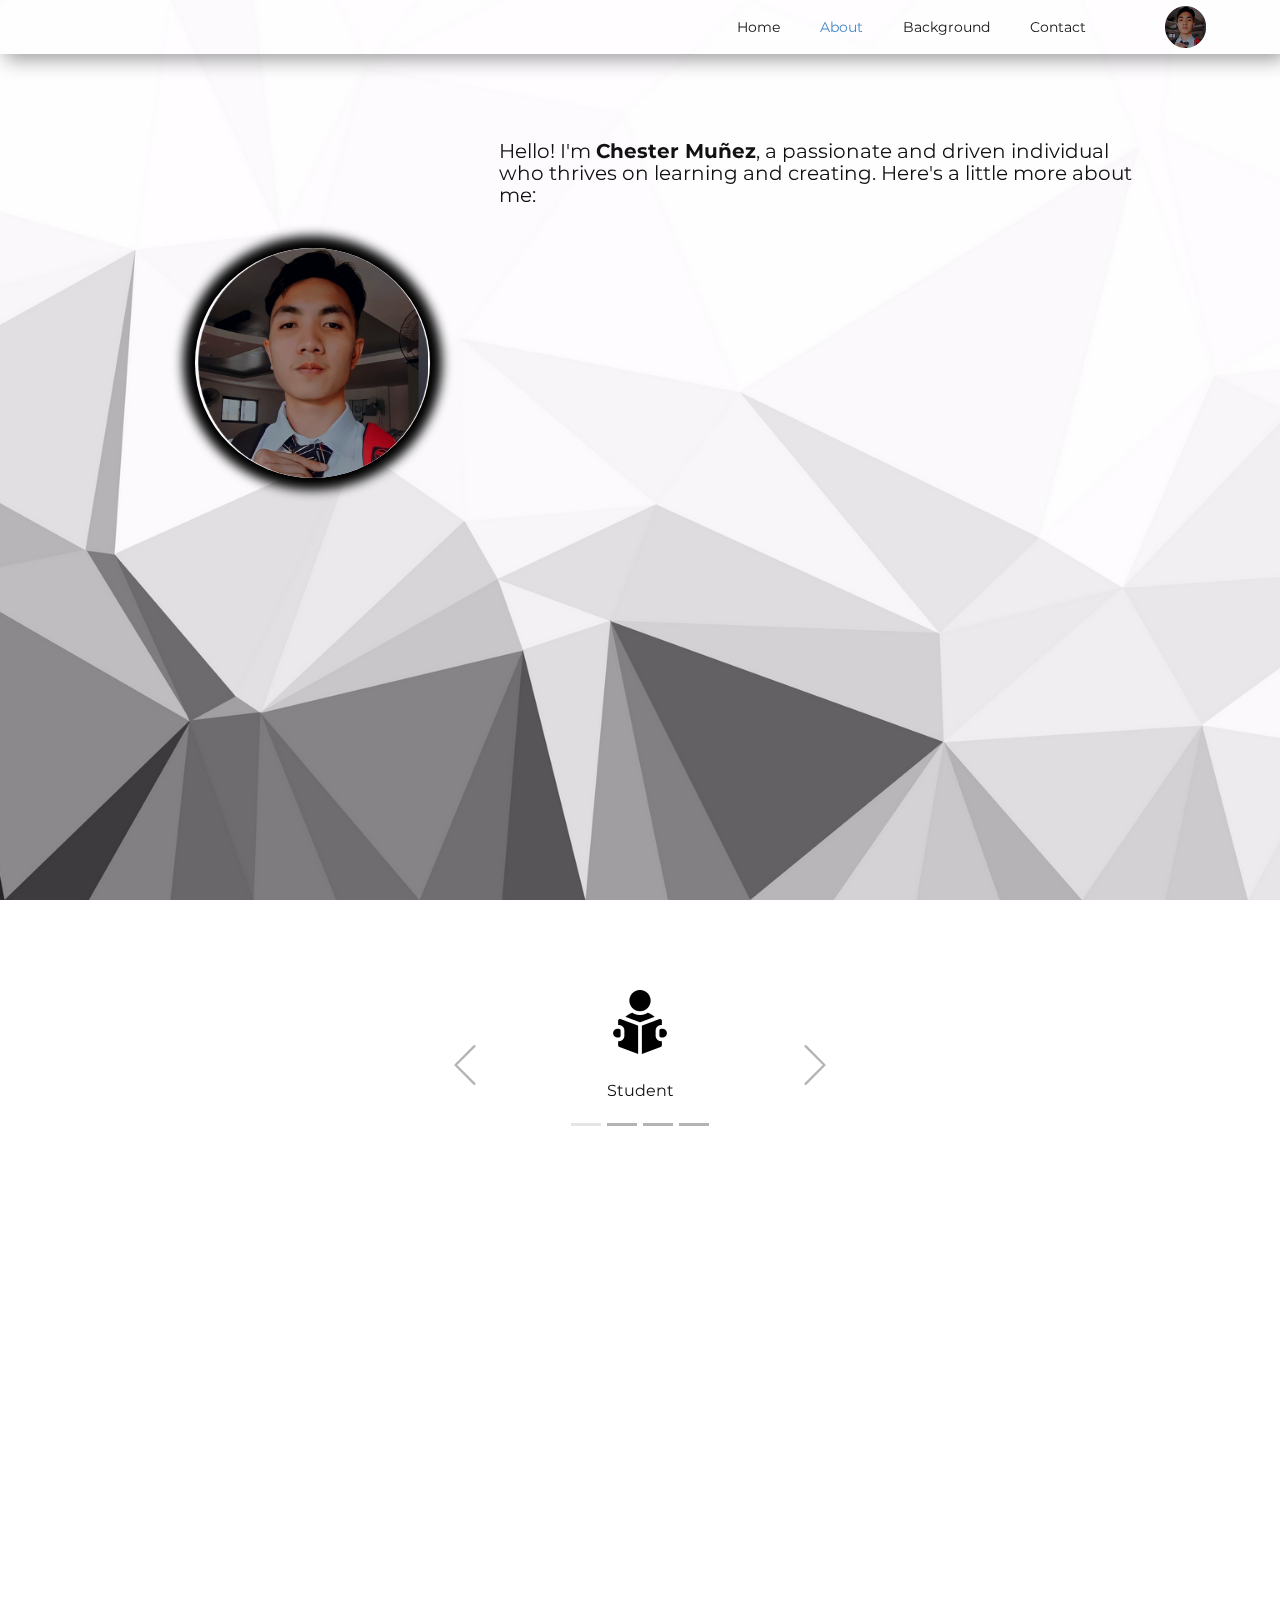
==== commit 7d552e12: "Eddie Alupay" ====
--- a/About.html
+++ b/About.html
@@ -12,6 +12,7 @@
     <meta name="generator" content="Nicepage 5.21.3, nicepage.com">
     <link id="u-theme-google-font" rel="stylesheet" href="https://fonts.googleapis.com/css?family=Roboto:100,100i,300,300i,400,400i,500,500i,700,700i,900,900i|Open+Sans:300,300i,400,400i,500,500i,600,600i,700,700i,800,800i">
     <link id="u-page-google-font" rel="stylesheet" href="https://fonts.googleapis.com/css?family=Montserrat:100,100i,200,200i,300,300i,400,400i,500,500i,600,600i,700,700i,800,800i,900,900i">
+    
     
     
     
@@ -64,29 +65,29 @@
     <section class="u-clearfix u-section-1" id="sec-8a00">
       
       <div class="u-clearfix u-sheet u-sheet-1">
-        <img class="u-align-center-md u-align-center-sm u-align-center-xs u-hover-feature u-image u-image-contain u-image-default u-image-1" src="Picsart_23-10-25_15-03-24-7631.png" alt="" data-image-width="1279" data-image-height="1280" data-animation-name="flipIn" data-animation-duration="1000" data-animation-direction="X">
-        <h2 class="u-custom-font u-font-montserrat u-hover-feature u-text u-text-1" data-animation-name="customAnimationIn" data-animation-duration="1000"> Hello! I'm <span style="font-weight: 700;">Chester Muñez</span>, a passionate and driven individual who thrives on learning and creating. Here's a little more about me:
+        <h2 class="u-custom-font u-font-montserrat u-hover-feature u-text u-text-1" data-animation-name="customAnimationIn" data-animation-duration="1000" data-animation-delay="500"> Hello! I'm <span style="font-weight: 700;">Chester Muñez</span>, a passionate and driven individual who thrives on learning and creating. Here's a little more about me:
         </h2>
-        <div class="custom-expanded u-align-center-md u-align-center-sm u-align-center-xs u-list u-list-1">
+        <div class="u-align-center-md u-align-center-sm u-align-center-xs u-hover-feature u-image u-image-circle u-image-contain u-image-1" alt="" data-image-width="1279" data-image-height="1280" data-animation-name="flipIn" data-animation-duration="1000" data-animation-direction="X" data-animation-delay="0"></div>
+        <div class="custom-expanded u-list u-list-1">
           <div class="u-repeater u-repeater-1">
             <div class="u-container-style u-list-item u-repeater-item">
               <div class="u-container-layout u-similar-container u-valign-top u-container-layout-1">
-                <blockquote class="u-align-left u-border-none u-custom-font u-font-montserrat u-hover-feature u-radius-10 u-text u-text-default u-text-2" data-animation-name="customAnimationIn" data-animation-duration="1000" data-animation-delay="500">I'm constantly exploring the ever-evolving world of programming. Whether it's developing innovative applications or diving into complex algorithms, I'm always up for a coding challenge.</blockquote>
+                <blockquote class="u-align-left u-border-none u-custom-font u-font-montserrat u-hover-feature u-radius-10 u-text u-text-default u-text-2" data-animation-name="customAnimationIn" data-animation-duration="1000" data-animation-delay="1500">I'm constantly exploring the ever-evolving world of programming. Whether it's developing innovative applications or diving into complex algorithms, I'm always up for a coding challenge.</blockquote>
               </div>
             </div>
             <div class="u-container-style u-list-item u-repeater-item">
               <div class="u-container-layout u-similar-container u-valign-top u-container-layout-2">
-                <blockquote class="u-align-left u-border-none u-custom-font u-font-montserrat u-hover-feature u-text u-text-default u-text-3" data-animation-name="customAnimationIn" data-animation-duration="1000" data-animation-delay="1000"> When I'm not behind a computer screen, I'm often engrossed in the world of music theory. Composing melodies, understanding harmonic structures, and experimenting with new sounds are my favorite pastimes. Music is my creative outlet.</blockquote>
+                <blockquote class="u-align-left u-border-none u-custom-font u-font-montserrat u-hover-feature u-text u-text-default u-text-3" data-animation-name="customAnimationIn" data-animation-duration="1000" data-animation-delay="1600"> When I'm not behind a computer screen, I'm often engrossed in the world of music theory. Composing melodies, understanding harmonic structures, and experimenting with new sounds are my favorite pastimes. Music is my creative outlet.</blockquote>
               </div>
             </div>
             <div class="u-container-style u-list-item u-repeater-item">
               <div class="u-container-layout u-similar-container u-valign-top u-container-layout-3">
-                <blockquote class="u-align-left u-border-none u-custom-font u-font-montserrat u-hover-feature u-radius-10 u-text u-text-default u-text-4" data-animation-name="customAnimationIn" data-animation-duration="1000" data-animation-delay="1500"> The precision and efficiency of stenography have always fascinated me. I'm on a journey to master this unique skill, honing my ability to capture spoken words at lightning speed. It's a testament to my commitment to lifelong learning.</blockquote>
+                <blockquote class="u-align-left u-border-none u-custom-font u-font-montserrat u-hover-feature u-radius-10 u-text u-text-default u-text-4" data-animation-name="customAnimationIn" data-animation-duration="1000" data-animation-delay="1700"> The precision and efficiency of stenography have always fascinated me. I'm on a journey to master this unique skill, honing my ability to capture spoken words at lightning speed. It's a testament to my commitment to lifelong learning.</blockquote>
               </div>
             </div>
             <div class="u-container-style u-list-item u-repeater-item">
               <div class="u-container-layout u-similar-container u-valign-top u-container-layout-4">
-                <blockquote class="u-align-left u-border-none u-custom-font u-font-montserrat u-hover-feature u-radius-10 u-text u-text-default u-text-5" data-animation-name="customAnimationIn" data-animation-duration="1000" data-animation-delay="2000"> Learning is a constant in my life, and I'm always eager to embrace new challenges and broaden my horizons. The thrill of discovery and growth keeps me motivated and engaged in every aspect of my work.</blockquote>
+                <blockquote class="u-align-left u-border-none u-custom-font u-font-montserrat u-hover-feature u-radius-10 u-text u-text-default u-text-5" data-animation-name="customAnimationIn" data-animation-duration="1000" data-animation-delay="1800"> Learning is a constant in my life, and I'm always eager to embrace new challenges and broaden my horizons. The thrill of discovery and growth keeps me motivated and engaged in every aspect of my work.</blockquote>
               </div>
             </div>
           </div>
@@ -101,43 +102,43 @@
     <section class="u-clearfix u-section-2" id="sec-cd60">
       <div class="u-clearfix u-sheet u-sheet-1">
         <h2 class="u-align-center u-custom-font u-font-montserrat u-hover-feature u-text u-text-default u-text-1" data-animation-name="customAnimationIn" data-animation-duration="1000">Balance and Driven</h2>
-        <div data-interval="5000" data-u-ride="carousel" class="custom-expanded u-carousel u-slider u-slider-1" id="carousel-af8b">
+        <div data-interval="5000" data-u-ride="carousel" class="custom-expanded u-carousel u-slider u-slider-1" id="carousel-5e87">
           <ol class="u-absolute-hcenter u-carousel-indicators u-carousel-indicators-1">
-            <li data-u-target="#carousel-af8b" class="u-active u-active-grey-10 u-grey-30" data-u-slide-to="0"></li>
-            <li data-u-target="#carousel-af8b" class="u-active-grey-10 u-grey-30" data-u-slide-to="1"></li>
-            <li data-u-target="#carousel-af8b" class="u-active-grey-10 u-grey-30" data-u-slide-to="2"></li>
-            <li data-u-target="#carousel-af8b" class="u-active-grey-10 u-grey-30" data-u-slide-to="3"></li>
+            <li data-u-target="#carousel-5e87" class="u-active u-active-grey-10 u-grey-30" data-u-slide-to="0"></li>
+            <li data-u-target="#carousel-5e87" class="u-active-grey-10 u-grey-30" data-u-slide-to="1"></li>
+            <li data-u-target="#carousel-5e87" class="u-active-grey-10 u-grey-30" data-u-slide-to="2"></li>
+            <li data-u-target="#carousel-5e87" class="u-active-grey-10 u-grey-30" data-u-slide-to="3"></li>
           </ol>
           <div class="u-carousel-inner" role="listbox">
-            <div class="u-active u-carousel-item u-container-style u-slide">
-              <div class="u-container-layout u-container-layout-1"><span class="u-file-icon u-hover-feature u-icon u-icon-1"><img src="3068327-35cf291e.png" alt=""></span>
-                <h4 class="u-custom-font u-font-montserrat u-hover-feature u-text u-text-default u-text-2">Student</h4>
+            <div class="u-active u-carousel-item u-container-align-center-md u-container-align-center-sm u-container-align-center-xs u-container-style u-slide">
+              <div class="u-container-layout u-container-layout-1"><span class="u-align-center-md u-align-center-sm u-align-center-xs u-file-icon u-hover-feature u-icon u-icon-1"><img src="3068327-35cf291e.png" alt=""></span>
+                <h4 class="u-align-center-md u-align-center-sm u-align-center-xs u-custom-font u-font-montserrat u-hover-feature u-text u-text-default u-text-2">Student</h4>
+              </div>
+            </div>
+            <div class="u-carousel-item u-container-align-center-md u-container-align-center-sm u-container-align-center-xs u-container-style u-slide">
+              <div class="u-container-layout u-valign-top-xs u-container-layout-2"><span class="u-align-center-md u-align-center-sm u-align-center-xs u-file-icon u-hover-feature u-icon u-icon-2"><img src="1063299.png" alt=""></span>
+                <h4 class="u-align-center u-custom-font u-font-montserrat u-hover-feature u-text u-text-default u-text-3">Employed</h4>
+              </div>
+            </div>
+            <div class="u-carousel-item u-container-align-center-md u-container-align-center-sm u-container-align-center-xs u-container-style u-slide">
+              <div class="u-container-layout u-container-layout-3"><span class="u-align-center-md u-align-center-sm u-align-center-xs u-file-icon u-hover-feature u-icon u-icon-3"><img src="478372.png" alt=""></span>
+                <h4 class="u-align-center u-custom-font u-font-montserrat u-hover-feature u-text u-text-default u-text-4">Church Musician</h4>
               </div>
             </div>
             <div class="u-carousel-item u-container-style u-slide">
-              <div class="u-container-layout u-container-layout-2"><span class="u-file-icon u-hover-feature u-icon u-icon-2"><img src="1063299.png" alt=""></span>
-                <h4 class="u-align-center u-custom-font u-font-montserrat u-hover-feature u-text u-text-default u-text-3">Employed</h4>
-              </div>
-            </div>
-            <div class="u-carousel-item u-container-style u-slide">
-              <div class="u-container-layout u-container-layout-3"><span class="u-file-icon u-hover-feature u-icon u-icon-3"><img src="478372.png" alt=""></span>
-                <h4 class="u-align-center u-custom-font u-font-montserrat u-hover-feature u-text u-text-default u-text-4">Church Musician</h4>
-              </div>
-            </div>
-            <div class="u-carousel-item u-container-style u-slide">
-              <div class="u-container-layout u-container-layout-4"><span class="u-file-icon u-hover-feature u-icon u-icon-4"><img src="16941.png" alt=""></span>
+              <div class="u-container-layout u-container-layout-4"><span class="u-align-center-md u-align-center-sm u-align-center-xs u-file-icon u-hover-feature u-icon u-icon-4"><img src="16941.png" alt=""></span>
                 <h4 class="u-align-center u-custom-font u-font-montserrat u-hover-feature u-text u-text-default u-text-5">Learning Stenography Writing</h4>
               </div>
             </div>
           </div>
-          <a class="u-absolute-vcenter u-carousel-control u-carousel-control-prev u-spacing-5 u-text-grey-30 u-carousel-control-1" href="#carousel-af8b" role="button" data-u-slide="prev">
+          <a class="u-absolute-vcenter u-carousel-control u-carousel-control-prev u-spacing-5 u-text-grey-30 u-carousel-control-1" href="#carousel-5e87" role="button" data-u-slide="prev">
             <span aria-hidden="true">
               <svg viewBox="0 0 477.175 477.175"><path d="M145.188,238.575l215.5-215.5c5.3-5.3,5.3-13.8,0-19.1s-13.8-5.3-19.1,0l-225.1,225.1c-5.3,5.3-5.3,13.8,0,19.1l225.1,225
                     c2.6,2.6,6.1,4,9.5,4s6.9-1.3,9.5-4c5.3-5.3,5.3-13.8,0-19.1L145.188,238.575z"></path></svg>
             </span>
             <span class="sr-only">Previous</span>
           </a>
-          <a class="u-absolute-vcenter u-carousel-control u-carousel-control-next u-spacing-5 u-text-grey-30 u-carousel-control-2" href="#carousel-af8b" role="button" data-u-slide="next">
+          <a class="u-absolute-vcenter u-carousel-control u-carousel-control-next u-spacing-5 u-text-grey-30 u-carousel-control-2" href="#carousel-5e87" role="button" data-u-slide="next">
             <span aria-hidden="true">
               <svg viewBox="0 0 477.175 477.175"><path d="M360.731,229.075l-225.1-225.1c-5.3-5.3-13.8-5.3-19.1,0s-5.3,13.8,0,19.1l215.5,215.5l-215.5,215.5
                     c-5.3,5.3-5.3,13.8,0,19.1c2.6,2.6,6.1,4,9.5,4c3.4,0,6.9-1.3,9.5-4l225.1-225.1C365.931,242.875,365.931,234.275,360.731,229.075z"></path></svg>
@@ -157,35 +158,65 @@
       
     </section>
     <section class="u-clearfix u-section-3" id="sec-85e8">
-      <div class="u-clearfix u-sheet u-valign-middle u-sheet-1">
+      <div class="u-clearfix u-sheet u-sheet-1">
         <div class="u-expanded-width u-list u-list-1">
           <div class="u-repeater u-repeater-1">
             <div class="u-container-align-center u-container-style u-list-item u-repeater-item">
               <div class="u-container-layout u-similar-container u-container-layout-1"><span class="u-file-icon u-icon u-icon-1" data-animation-name="customAnimationIn" data-animation-duration="1000"><img src="3068327.png" alt=""></span>
-                <blockquote class="u-text u-text-default u-text-1" data-animation-name="customAnimationIn" data-animation-duration="1000" data-animation-delay="250"> "At this time, I am enrolled as a student in the Bachelor of Science in Computer Science program."</blockquote>
+                <blockquote class="u-align-left u-border-none u-text u-text-default u-text-1" data-animation-name="customAnimationIn" data-animation-duration="1000" data-animation-delay="250"> "At this time, I am enrolled as a student in the Bachelor of Science in Computer Science program."</blockquote>
               </div>
             </div>
             <div class="u-container-style u-list-item u-repeater-item">
               <div class="u-container-layout u-similar-container u-container-layout-2"><span class="u-file-icon u-icon u-icon-2" data-animation-name="customAnimationIn" data-animation-duration="1000" data-animation-delay="500"><img src="1063299.png" alt=""></span>
-                <blockquote class="u-text u-text-default u-text-2" data-animation-name="customAnimationIn" data-animation-duration="1000" data-animation-delay="750"> "I'm a working student, managing both work and studies to support myself."</blockquote>
+                <blockquote class="u-align-left u-border-none u-text u-text-default u-text-2" data-animation-name="customAnimationIn" data-animation-duration="1000" data-animation-delay="750"> "I'm a working student, managing both work and studies to support myself."</blockquote>
               </div>
             </div>
             <div class="u-container-style u-list-item u-repeater-item">
               <div class="u-container-layout u-similar-container u-container-layout-3"><span class="u-file-icon u-icon u-icon-3" data-animation-name="customAnimationIn" data-animation-duration="1000" data-animation-delay="1000"><img src="478372.png" alt=""></span>
-                <blockquote class="u-text u-text-default u-text-3" data-animation-name="customAnimationIn" data-animation-duration="1000" data-animation-delay="1250"> "As a church musician, my profound commitment is to serve through the gift of music."</blockquote>
+                <blockquote class="u-align-left u-border-none u-text u-text-default u-text-3" data-animation-name="customAnimationIn" data-animation-duration="1000" data-animation-delay="1250"> "As a church musician, my profound commitment is to serve through the gift of music."</blockquote>
               </div>
             </div>
             <div class="u-container-style u-list-item u-repeater-item">
               <div class="u-container-layout u-similar-container u-container-layout-4"><span class="u-file-icon u-icon u-icon-4" data-animation-name="customAnimationIn" data-animation-duration="1000" data-animation-delay="1500"><img src="16941.png" alt=""></span>
-                <blockquote class="u-text u-text-default u-text-4" data-animation-name="customAnimationIn" data-animation-duration="1000" data-animation-delay="1750"> "In my spare time, I used to learn stenography writing."</blockquote>
-              </div>
-            </div>
-          </div>
-        </div>
-      </div>
-    </section>
-    
-    
-    
+                <blockquote class="u-align-left u-border-none u-text u-text-default u-text-4" data-animation-name="customAnimationIn" data-animation-duration="1000" data-animation-delay="1750"> "In my spare time, I used to learn stenography writing."</blockquote>
+              </div>
+            </div>
+          </div>
+        </div>
+      </div>
+    </section>
+    <section class="u-align-center u-clearfix u-section-4" id="sec-faa6">
+      <div class="u-clearfix u-sheet u-sheet-1">
+        <div class="custom-expanded u-list u-list-1">
+          <div class="u-repeater u-repeater-1">
+            <div class="u-container-align-center u-container-style u-list-item u-repeater-item u-list-item-1" data-animation-name="customAnimationIn" data-animation-duration="1000">
+              <div class="u-container-layout u-similar-container u-container-layout-1"><span class="u-align-center u-file-icon u-icon u-icon-1"><img src="10382366.png" alt=""></span>
+                <p class="u-align-center u-text u-text-default u-text-1">Web Developing</p>
+              </div>
+            </div>
+            <div class="u-container-align-center u-container-style u-list-item u-repeater-item u-list-item-2" data-animation-name="customAnimationIn" data-animation-duration="1000">
+              <div class="u-container-layout u-similar-container u-container-layout-2"><span class="u-align-center u-file-icon u-icon u-icon-2"><img src="5141496.png" alt=""></span>
+                <p class="u-align-center u-text u-text-default u-text-2">Audio Transcription</p>
+              </div>
+            </div>
+            <div class="u-container-align-center u-container-style u-list-item u-repeater-item u-list-item-3" data-animation-name="customAnimationIn" data-animation-duration="1000">
+              <div class="u-container-layout u-similar-container u-container-layout-3"><span class="u-align-center u-file-icon u-icon u-icon-3"><img src="3303126.png" alt=""></span>
+                <p class="u-align-center u-text u-text-default u-text-3">Photo and Video Editing</p>
+              </div>
+            </div>
+            <div class="u-container-align-center u-container-style u-list-item u-repeater-item u-list-item-4" data-animation-name="customAnimationIn" data-animation-duration="1000">
+              <div class="u-container-layout u-similar-container u-container-layout-4"><span class="u-align-center u-file-icon u-icon u-icon-4"><img src="3910461.png" alt=""></span>
+                <p class="u-align-center u-text u-text-default u-text-4">Music Tutoring</p>
+              </div>
+            </div>
+          </div>
+        </div>
+        <h3 class="u-text u-text-default u-text-5" data-animation-name="customAnimationIn" data-animation-duration="1000">Services Offered</h3>
+      </div>
+    </section>
+    
+    
+    
+
   
 </body></html>--- a/About.css
+++ b/About.css
@@ -1,15 +1,5 @@
 .u-section-1 .u-sheet-1 {
   min-height: 750px;
-}
-
-.u-section-1 .u-image-1 {
-  width: 235px;
-  height: 230px;
-  transition-duration: 0.5s;
-  box-shadow: 0px 0px 0px rgba(0,0,0,0);
-  text-shadow: 0px 0px 0px rgba(0,0,0,0);
-  transform: translateX(0px) translateY(0px) scale(1) rotate(0deg);
-  margin: 244px 118px 0 auto;
 }
 
 .u-section-1 .u-text-1 {
@@ -24,17 +14,28 @@
   text-shadow: 0px 0px 0px rgba(var(--custom-color-2-r),var(--custom-color-2-g),var(--custom-color-2-b),0);
   font-weight: normal;
   transform: translateX(0px) translateY(0px) scale(1) rotate(0deg);
-  margin: -278px 446px 0 38px;
+  margin: 140px 55px 0 429px;
+}
+
+.u-section-1 .u-image-1 {
+  width: 235px;
+  height: 230px;
+  transition-duration: 0.5s;
+  box-shadow: 0px 0px 11px 12px rgba(0,0,0,1);
+  text-shadow: 0px 0px 0px rgba(0,0,0,0);
+  background-image: url("Picsart_23-10-25_15-03-24-7631.png");
+  background-position: 50% 50%;
+  transform: translateX(0px) translateY(0px) scale(1) rotate(0deg);
+  margin: 42px auto 0 125px;
 }
 
 .u-section-1 .u-list-1 {
   width: 651px;
-  margin: 21px auto 0 54px;
+  margin: -249px 45px 60px auto;
 }
 
 .u-section-1 .u-repeater-1 {
   grid-gap: 10px 10px;
-  grid-auto-columns: calc(50% - 5px);
   grid-template-columns: calc(50% - 5px) calc(50% - 5px);
   min-height: 337px;
 }
@@ -108,7 +109,7 @@
   --animation-custom_in-opacity: 0;
   --animation-custom_in-rotate: 0deg;
   --animation-custom_in-scale: 1;
-  box-shadow: 0px 0px 0px rgba(128,128,128,0);
+  box-shadow: 0px 0 0 0 rgba(0,0,0,0);
   text-shadow: 0px 0px 0px rgba(var(--custom-color-2-r),var(--custom-color-2-g),var(--custom-color-2-b),0);
   transition-duration: 0.5s;
   transform: translateX(0px) translateY(0px) scale(1) rotate(0deg);
@@ -120,24 +121,22 @@
     min-height: 618px;
   }
 
-  .u-section-1 .u-image-1 {
-    margin-top: 187px;
-    margin-right: 35px;
-  }
-
   .u-section-1 .u-text-1 {
     width: auto;
-    margin-right: 343px;
-    margin-left: 19px;
+    margin-top: 117px;
+    margin-right: 19px;
+    margin-left: 266px;
+  }
+
+  .u-section-1 .u-image-1 {
+    width: 230px;
+    margin-top: 33px;
+    margin-left: 21px;
   }
 
   .u-section-1 .u-list-1 {
-    margin-top: 10px;
-    margin-left: 0;
-  }
-
-  .u-section-1 .u-repeater-1 {
-    grid-template-columns: repeat(2, calc(50% - 5px));
+    margin-top: -244px;
+    margin-right: 0;
   }
 }
 
@@ -146,25 +145,22 @@
     min-height: 1322px;
   }
 
-  .u-section-1 .u-image-1 {
-    margin-top: 151px;
-    margin-right: auto;
-  }
-
   .u-section-1 .u-text-1 {
-    margin-top: 34px;
+    margin-top: 415px;
     margin-left: 71px;
     margin-right: 71px;
   }
 
+  .u-section-1 .u-image-1 {
+    margin-top: -330px;
+    margin-left: auto;
+  }
+
   .u-section-1 .u-list-1 {
-    margin-top: 0;
-    margin-left: auto;
-    margin-bottom: 60px;
+    margin-top: 100px;
   }
 
   .u-section-1 .u-repeater-1 {
-    grid-auto-columns: calc(100% - 0px);
     grid-template-columns: 100%;
     min-height: 399px;
   }
@@ -172,26 +168,22 @@
 
 @media (max-width: 767px) {
   .u-section-1 .u-sheet-1 {
-    min-height: 992px;
+    min-height: 998px;
+  }
+
+  .u-section-1 .u-text-1 {
+    margin-top: 409px;
+    margin-left: 17px;
+    margin-right: 17px;
   }
 
   .u-section-1 .u-image-1 {
-    margin-top: 135px;
-  }
-
-  .u-section-1 .u-text-1 {
-    margin-top: -203px;
-    margin-right: 0;
-    margin-left: 78px;
+    margin-top: -340px;
   }
 
   .u-section-1 .u-list-1 {
     width: 540px;
-    margin-top: 273px;
-  }
-
-  .u-section-1 .u-repeater-1 {
-    grid-auto-columns: 100%;
+    margin-top: 136px;
   }
 }
 
@@ -200,20 +192,22 @@
     min-height: 1194px;
   }
 
+  .u-section-1 .u-text-1 {
+    margin-top: 379px;
+    margin-left: 0;
+    margin-right: 0;
+  }
+
   .u-section-1 .u-image-1 {
-    width: 128px;
+    width: 151px;
     height: 151px;
-    margin-top: 151px;
-  }
-
-  .u-section-1 .u-text-1 {
-    margin-top: 77px;
-    margin-left: 0;
+    margin-top: -338px;
+    margin-left: 105px;
   }
 
   .u-section-1 .u-list-1 {
     width: 340px;
-    margin-top: 15px;
+    margin-top: 202px;
   }
 }
 
@@ -371,10 +365,12 @@
 
 .u-section-1 .u-container-layout:hover .u-text-5 {
   transform: scale(1.1) translateX(0px) translateY(0px) !important;
+  box-shadow: 0px 0px 0px rgba(128,128,128,0) !important;
 }
 
 .u-container-layout.hover .u-section-1 .u-text-5 {
   transform: scale(1.1) translateX(0px) translateY(0px) !important;
+  box-shadow: 0px 0px 0px rgba(128,128,128,0) !important;
 }.u-section-2 .u-sheet-1 {
   min-height: 565px;
 }
@@ -601,14 +597,31 @@
     padding-right: 30px;
   }
 
+  .u-section-2 .u-icon-2 {
+    margin-left: auto;
+  }
+
   .u-section-2 .u-container-layout-3 {
     padding-left: 30px;
     padding-right: 30px;
   }
 
+  .u-section-2 .u-icon-3 {
+    margin-left: auto;
+  }
+
   .u-section-2 .u-container-layout-4 {
     padding-left: 30px;
     padding-right: 30px;
+  }
+
+  .u-section-2 .u-icon-4 {
+    margin-left: auto;
+  }
+
+  .u-section-2 .u-text-5 {
+    margin-left: auto;
+    margin-right: auto;
   }
 }
 
@@ -640,15 +653,7 @@
   }
 
   .u-section-2 .u-icon-2 {
-    margin-left: 73px;
-  }
-
-  .u-section-2 .u-icon-3 {
-    margin-left: 73px;
-  }
-
-  .u-section-2 .u-icon-4 {
-    margin-left: 73px;
+    margin-top: 3px;
   }
 }
 
@@ -951,17 +956,16 @@
 .u-section-2 .u-text-1 {
   border-color: transparent !important;
 }.u-section-3 .u-sheet-1 {
-  min-height: 696px;
+  min-height: 682px;
 }
 
 .u-section-3 .u-list-1 {
-  margin-top: 60px;
+  margin-top: 183px;
   margin-bottom: 60px;
 }
 
 .u-section-3 .u-repeater-1 {
   grid-gap: 10px 10px;
-  grid-auto-columns: calc(25% - 7.5px);
   grid-template-columns: calc(25% - 7.5px) calc(25% - 7.5px) calc(25% - 7.5px) calc(25% - 7.5px);
   min-height: 330px;
 }
@@ -988,7 +992,9 @@
   --animation-custom_in-opacity: 0;
   --animation-custom_in-rotate: 0deg;
   --animation-custom_in-scale: 1;
-  margin: 30px auto 0;
+  box-shadow: 0px 0px 0px rgba(0,0,0,0);
+  transform: translateX(10px) translateY(0px) scale(1);
+  margin: 59px auto 0 0;
 }
 
 .u-section-3 .u-container-layout-2 {
@@ -1013,7 +1019,9 @@
   --animation-custom_in-opacity: 0;
   --animation-custom_in-rotate: 0deg;
   --animation-custom_in-scale: 1;
-  margin: 30px auto 0;
+  box-shadow: 0px 0px 0px rgba(0,0,0,0);
+  transform: translateX(10px) translateY(0px) scale(1);
+  margin: 59px auto 0 0;
 }
 
 .u-section-3 .u-container-layout-3 {
@@ -1038,7 +1046,9 @@
   --animation-custom_in-opacity: 0;
   --animation-custom_in-rotate: 0deg;
   --animation-custom_in-scale: 1;
-  margin: 30px auto 0;
+  box-shadow: 0px 0px 0px rgba(0,0,0,0);
+  transform: translateX(10px) translateY(0px) scale(1);
+  margin: 59px auto 0 0;
 }
 
 .u-section-3 .u-container-layout-4 {
@@ -1063,33 +1073,228 @@
   --animation-custom_in-opacity: 0;
   --animation-custom_in-rotate: 0deg;
   --animation-custom_in-scale: 1;
-  margin: 30px auto 0;
+  box-shadow: 0px 0px 0px rgba(0,0,0,0);
+  transform: translateX(10px) translateY(0px) scale(1);
+  margin: 59px auto 0 0;
 }
 
 @media (max-width: 1199px) {
+  .u-section-3 .u-sheet-1 {
+    min-height: 573px;
+  }
+
+  .u-section-3 .u-list-1 {
+    margin-top: 213px;
+  }
+
   .u-section-3 .u-repeater-1 {
-    grid-template-columns: repeat(4, calc(25% - 7.5px));
     min-height: 271px;
+  }
+
+  .u-section-3 .u-text-1 {
+    transition-duration: 0.5s;
+    transform: translateX(0px) translateY(0px) scale(1.1) rotate(0deg);
+  }
+
+  .u-section-3 .u-text-2 {
+    transition-duration: 0.5s;
+  }
+
+  .u-section-3 .u-text-3 {
+    transition-duration: 0.5s;
+  }
+
+  .u-section-3 .u-text-4 {
+    transition-duration: 0.5s;
   }
 }
 
 @media (max-width: 991px) {
   .u-section-3 .u-repeater-1 {
-    grid-auto-columns: calc(50% - 5px);
-    grid-template-columns: repeat(2, calc(50% - 5px));
+    grid-template-columns: calc(50% - 5px) calc(50% - 5px);
     min-height: 856px;
   }
 }
 
 @media (max-width: 767px) {
   .u-section-3 .u-repeater-1 {
-    grid-auto-columns: calc(100% - 0px);
     grid-template-columns: 100%;
   }
+}.u-section-4 .u-sheet-1 {
+  min-height: 696px;
+}
+
+.u-section-4 .u-list-1 {
+  width: 476px;
+  margin: 125px 168px 0 auto;
+}
+
+.u-section-4 .u-repeater-1 {
+  grid-gap: 10px 10px;
+  grid-template-columns: calc(50% - 5px) calc(50% - 5px);
+  min-height: 376px;
+}
+
+.u-section-4 .u-list-item-1 {
+  --animation-custom_in-translate_x: 300px;
+  --animation-custom_in-translate_y: 0px;
+  --animation-custom_in-opacity: 0;
+  --animation-custom_in-rotate: 0deg;
+  --animation-custom_in-scale: 1;
+}
+
+.u-section-4 .u-container-layout-1 {
+  padding: 10px;
+}
+
+.u-section-4 .u-icon-1 {
+  width: 64px;
+  height: 64px;
+  margin: 20px auto 0;
+}
+
+.u-section-4 .u-text-1 {
+  margin: 31px auto -8px;
+}
+
+.u-section-4 .u-list-item-2 {
+  --animation-custom_in-translate_x: 300px;
+  --animation-custom_in-translate_y: 0px;
+  --animation-custom_in-opacity: 0;
+  --animation-custom_in-rotate: 0deg;
+  --animation-custom_in-scale: 1;
+}
+
+.u-section-4 .u-container-layout-2 {
+  padding: 10px;
+}
+
+.u-section-4 .u-icon-2 {
+  width: 64px;
+  height: 64px;
+  margin: 20px auto 0;
+}
+
+.u-section-4 .u-text-2 {
+  margin: 31px auto -8px;
+}
+
+.u-section-4 .u-list-item-3 {
+  --animation-custom_in-translate_x: 300px;
+  --animation-custom_in-translate_y: 0px;
+  --animation-custom_in-opacity: 0;
+  --animation-custom_in-rotate: 0deg;
+  --animation-custom_in-scale: 1;
+}
+
+.u-section-4 .u-container-layout-3 {
+  padding: 10px;
+}
+
+.u-section-4 .u-icon-3 {
+  width: 64px;
+  height: 64px;
+  margin: 20px auto 0;
+}
+
+.u-section-4 .u-text-3 {
+  margin: 31px auto -8px;
+}
+
+.u-section-4 .u-list-item-4 {
+  --animation-custom_in-translate_x: 300px;
+  --animation-custom_in-translate_y: 0px;
+  --animation-custom_in-opacity: 0;
+  --animation-custom_in-rotate: 0deg;
+  --animation-custom_in-scale: 1;
+}
+
+.u-section-4 .u-container-layout-4 {
+  padding: 10px;
+}
+
+.u-section-4 .u-icon-4 {
+  width: 64px;
+  height: 64px;
+  margin: 20px auto 0;
+}
+
+.u-section-4 .u-text-4 {
+  margin: 31px auto -8px;
+}
+
+.u-section-4 .u-text-5 {
+  font-weight: 100;
+  --animation-custom_in-translate_x: -200px;
+  --animation-custom_in-translate_y: 0px;
+  --animation-custom_in-opacity: 0;
+  --animation-custom_in-rotate: 0deg;
+  --animation-custom_in-scale: 1;
+  margin: -210px auto 60px 144px;
+}
+
+@media (max-width: 1199px) {
+  .u-section-4 .u-list-1 {
+    margin-top: 102px;
+    margin-right: 66px;
+  }
+
+  .u-section-4 .u-repeater-1 {
+    grid-template-columns: repeat(2, calc(50% - 5px));
+  }
+
+  .u-section-4 .u-text-5 {
+    width: auto;
+    margin-top: -209px;
+    margin-left: 120px;
+  }
+}
+
+@media (max-width: 991px) {
+  .u-section-4 .u-sheet-1 {
+    min-height: 835px;
+  }
+
+  .u-section-4 .u-list-1 {
+    margin-top: 71px;
+    margin-right: 0;
+  }
+
+  .u-section-4 .u-repeater-1 {
+    grid-template-columns: 100%;
+    min-height: 650px;
+  }
+
+  .u-section-4 .u-text-5 {
+    margin-top: -346px;
+    margin-left: 55px;
+  }
+}
+
+@media (max-width: 767px) {
+  .u-section-4 .u-sheet-1 {
+    min-height: 696px;
+  }
+
+  .u-section-4 .u-list-1 {
+    margin-top: 0;
+    margin-right: -50px;
+  }
+
+  .u-section-4 .u-text-5 {
+    margin-top: -320px;
+    margin-left: 58px;
+  }
 }
 
 @media (max-width: 575px) {
-  .u-section-3 .u-repeater-1 {
-    grid-auto-columns: 100%;
+  .u-section-4 .u-list-1 {
+    width: 340px;
+    margin-right: -88px;
+  }
+
+  .u-section-4 .u-text-5 {
+    margin-top: -339px;
+    margin-left: -12px;
   }
 }